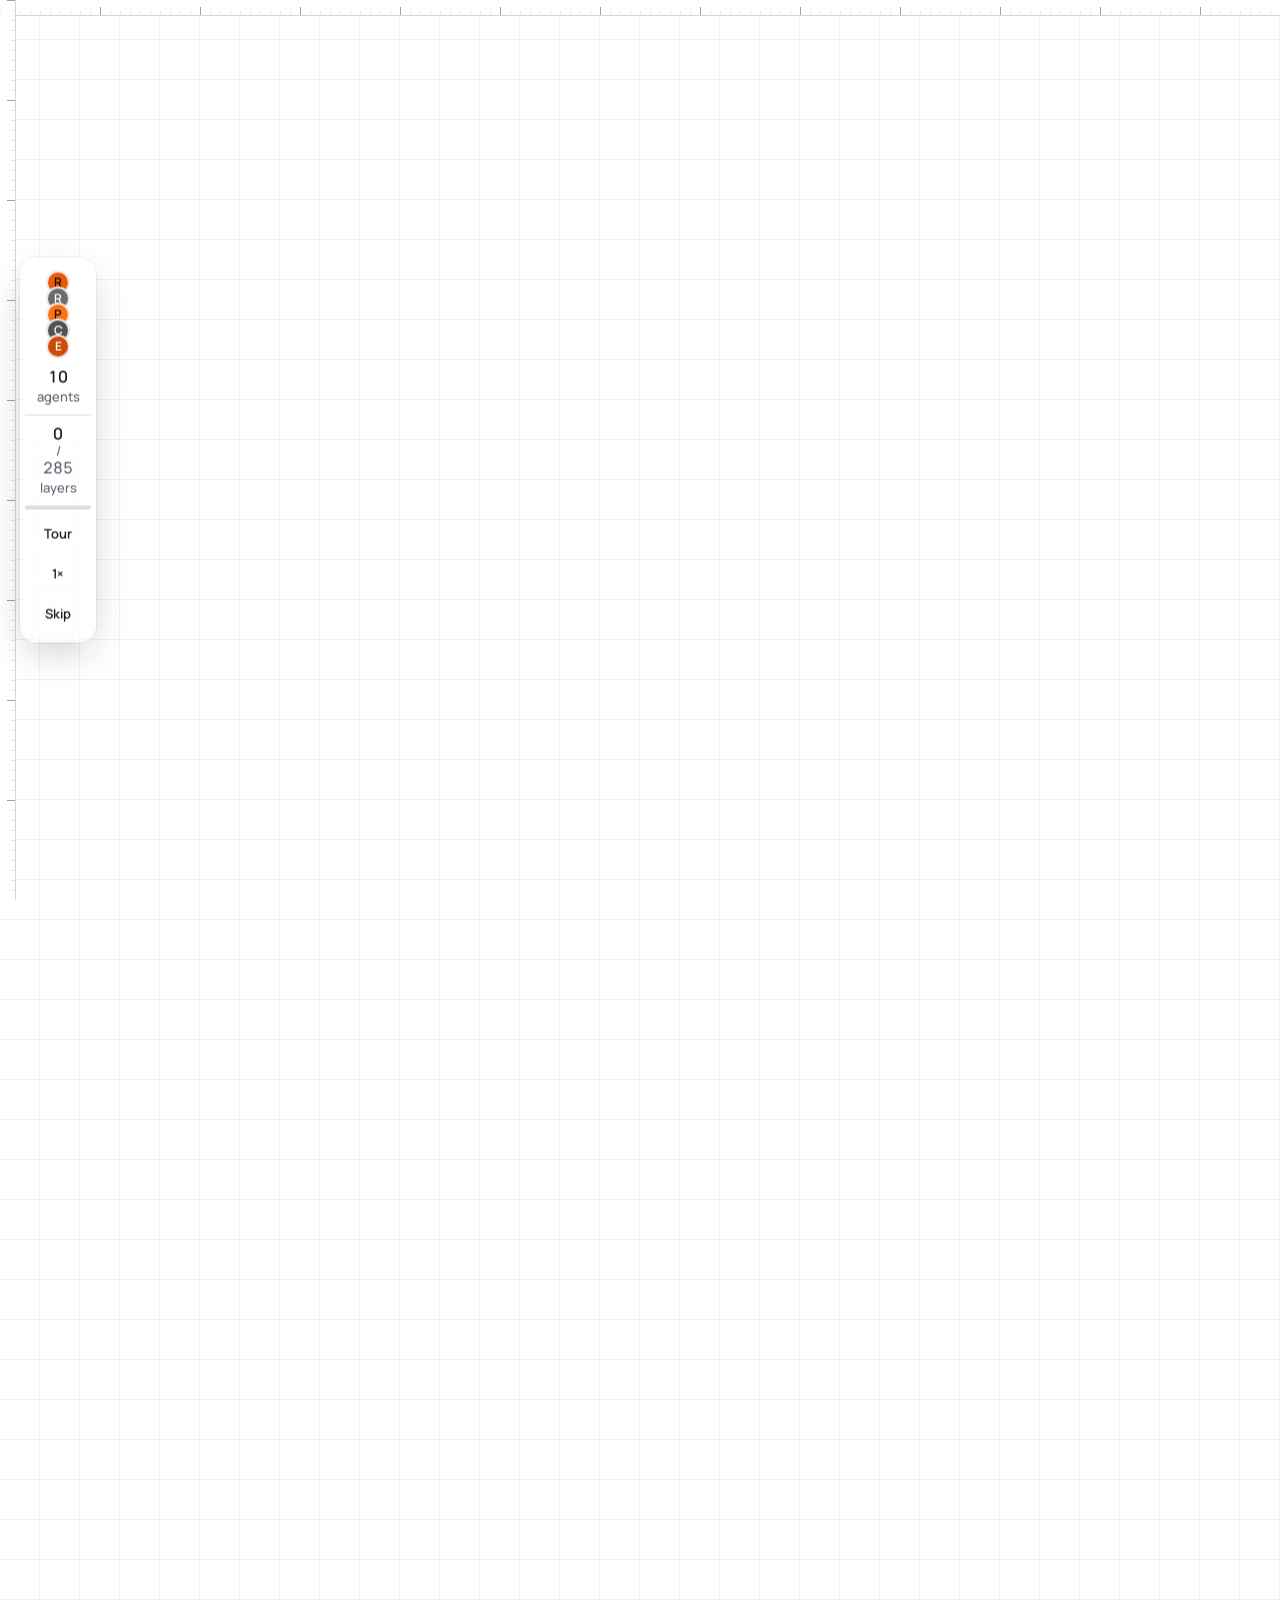
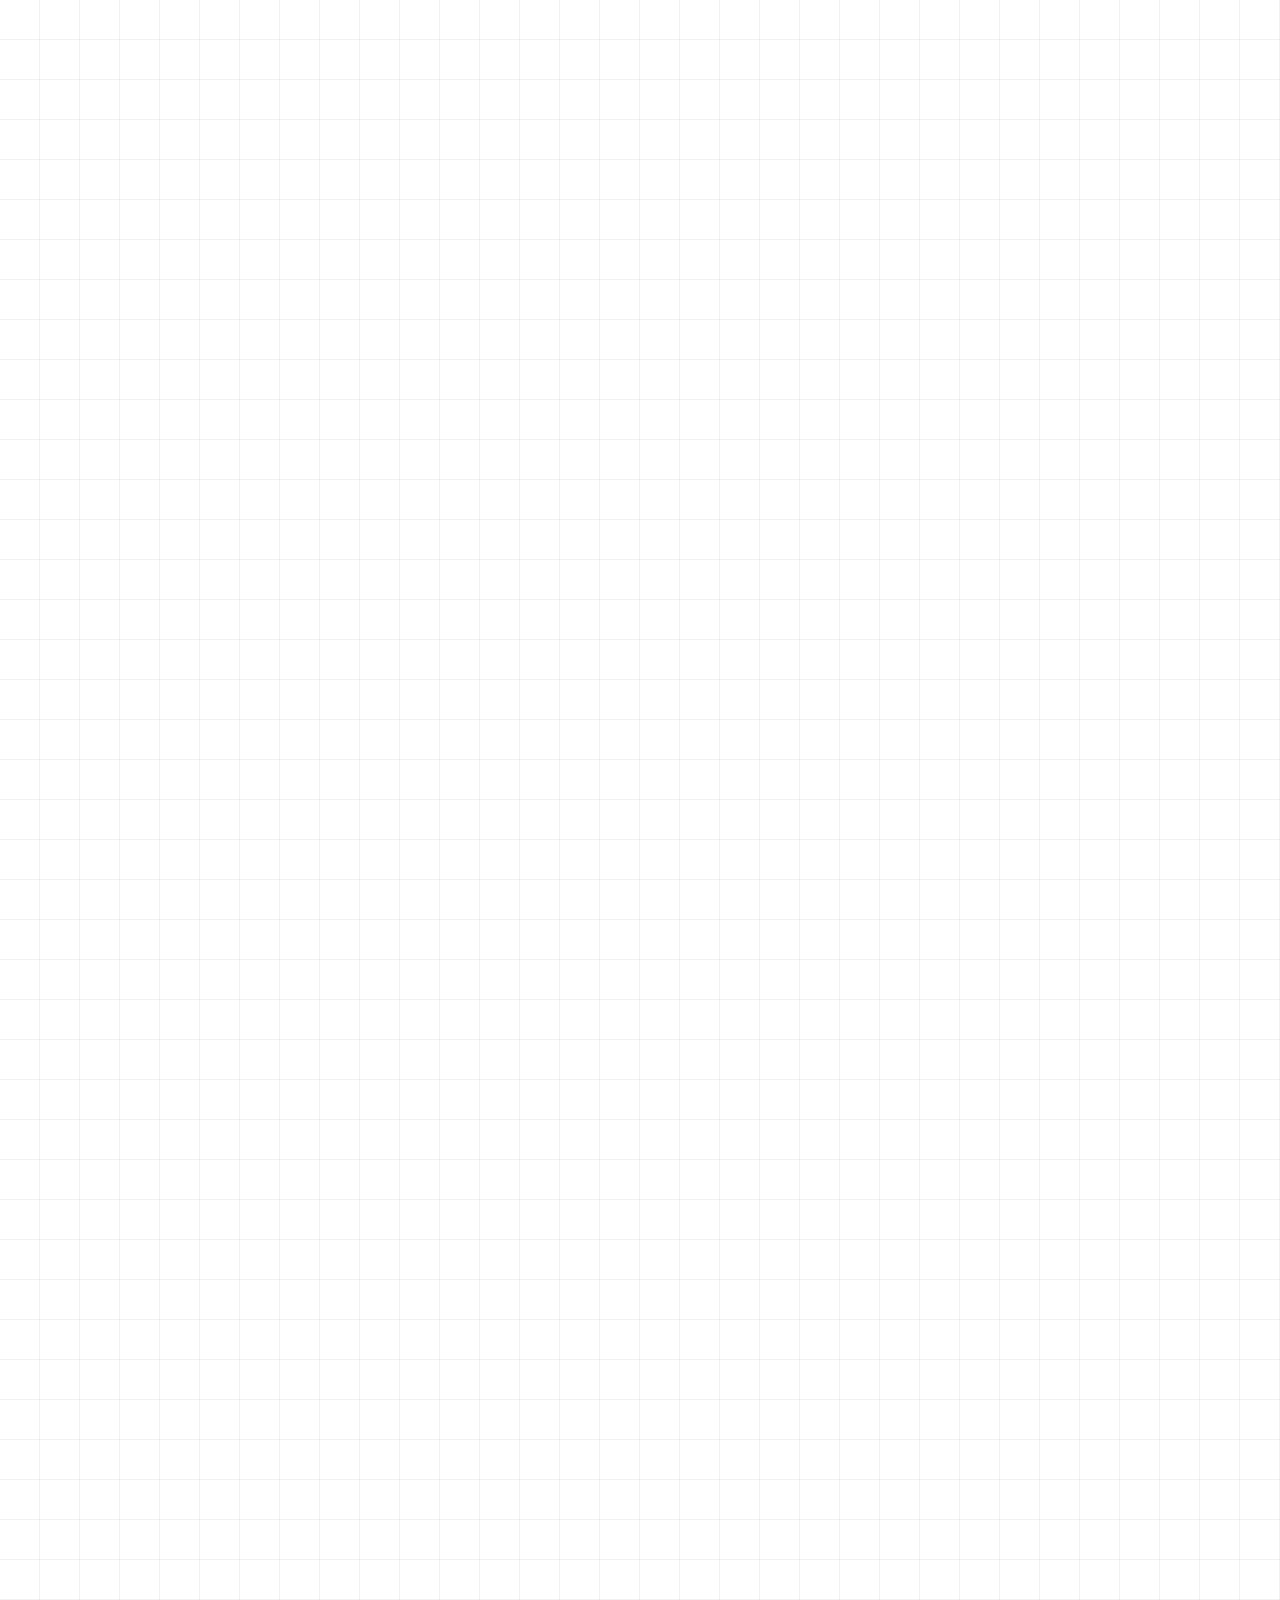
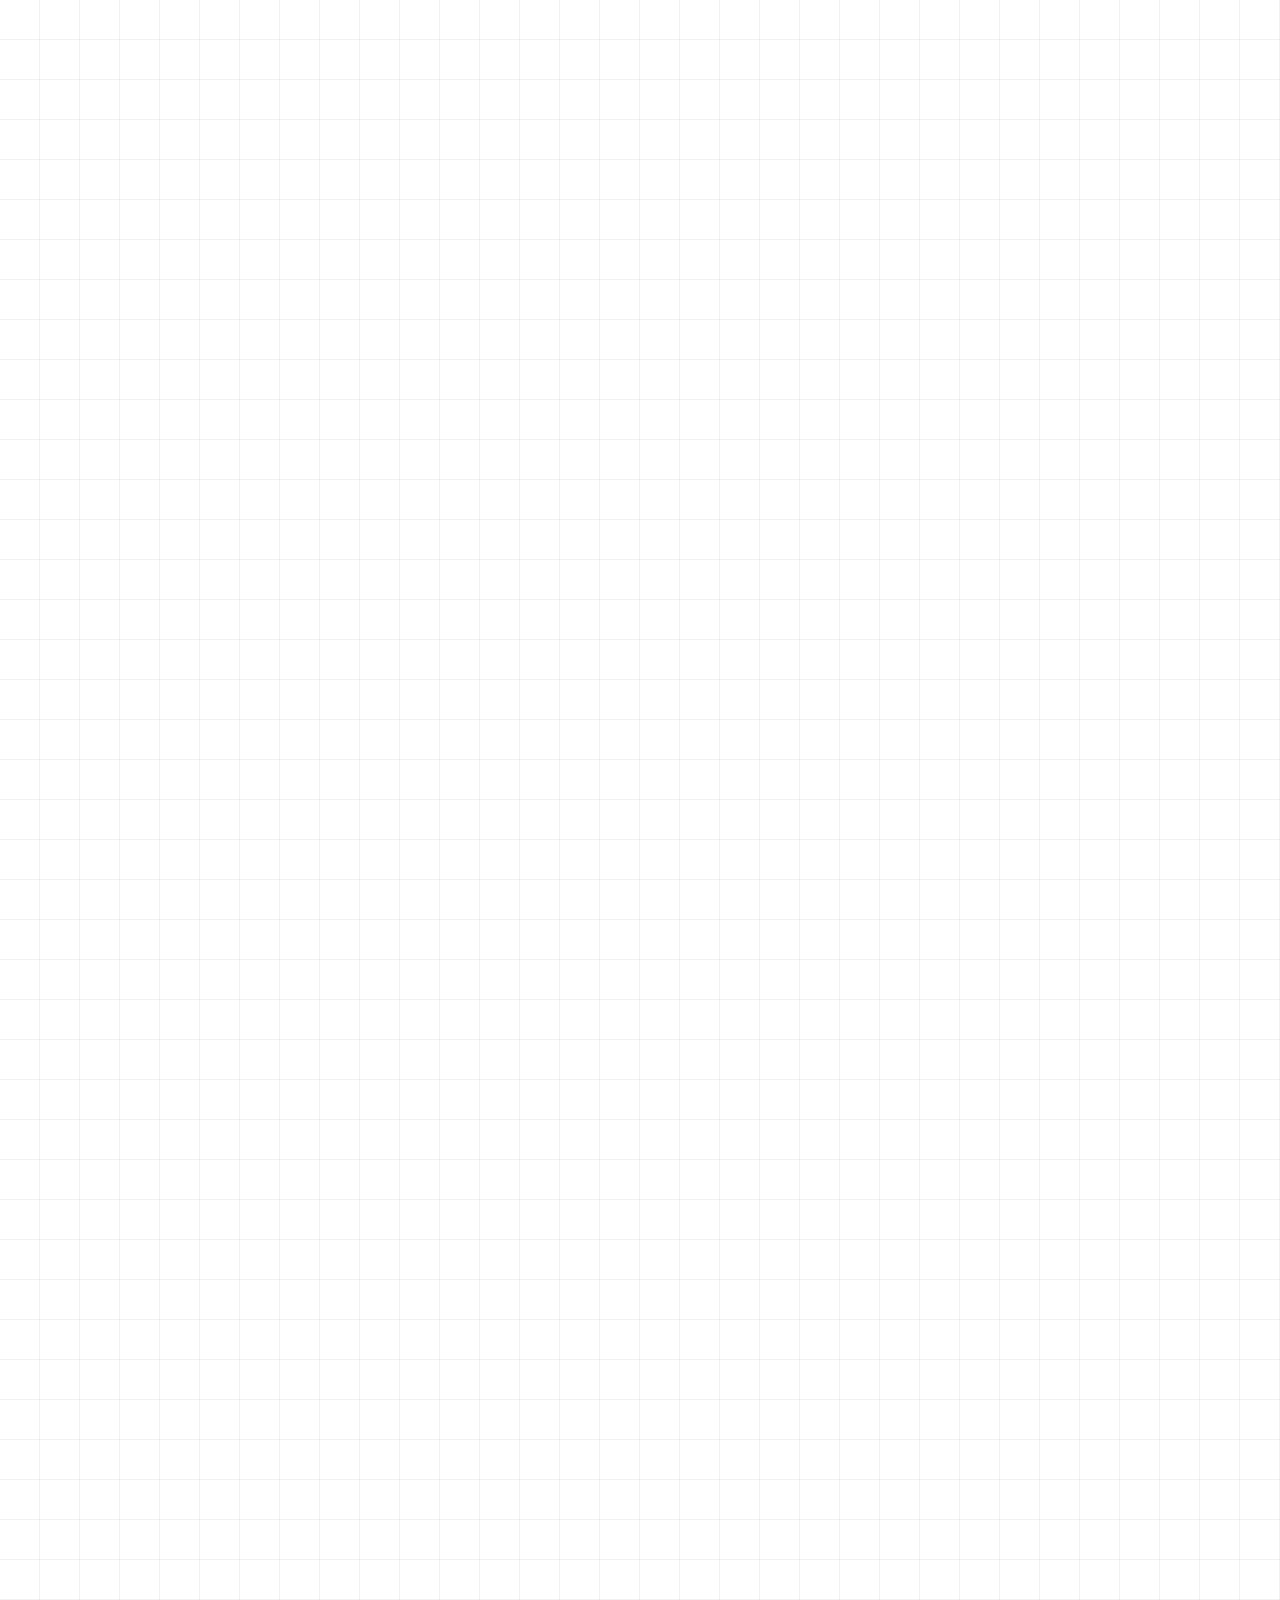
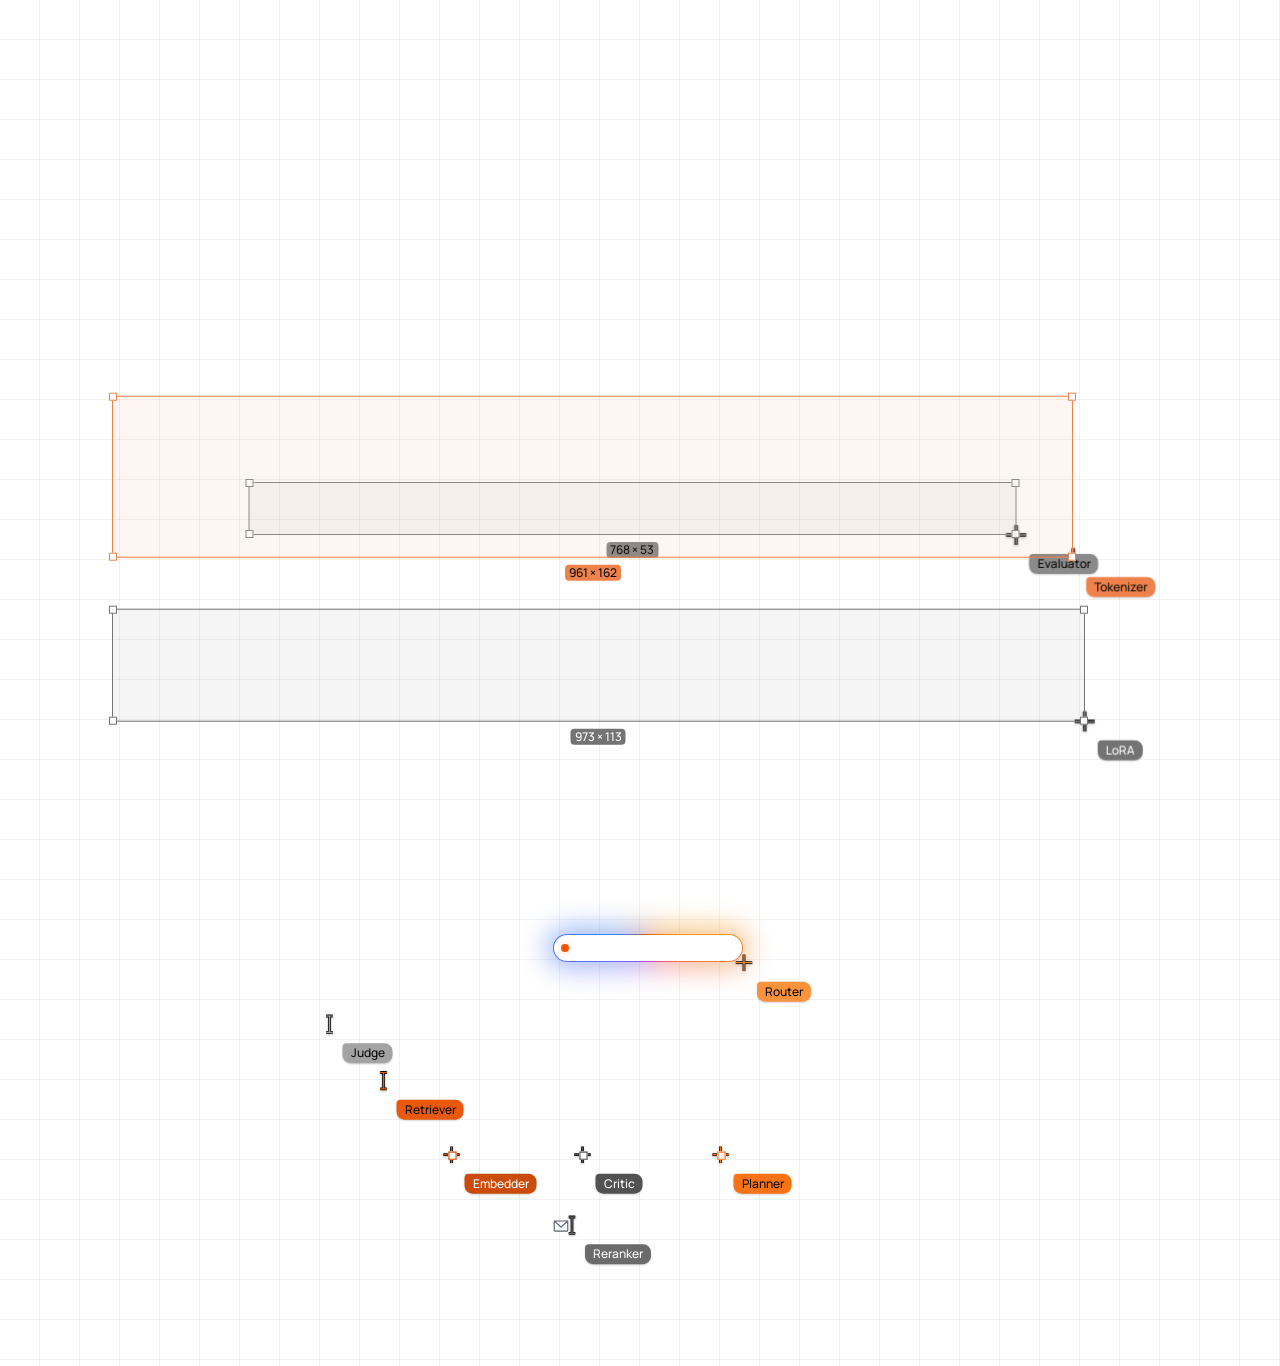
==== index.html @ e0ff4ae6 "Only keyboard focus skips the build, not clicks" ====
<!doctype html>
<html lang="en">
<head>
<meta charset="utf-8">
<meta name="viewport" content="width=device-width, initial-scale=1">
<title>Vinay Sekhar Reddy · AI Engineer</title>
<meta name="description" content="Vinay Sekhar Reddy is an AI engineer who builds grounded LLM systems: multimodal RAG, fine tuned open models and production MLOps. Open to AI and ML engineering roles.">
<meta property="og:type" content="website">
<meta property="og:title" content="Vinay Sekhar Reddy · AI Engineer">
<meta property="og:description" content="Grounded LLM systems: RAG, fine tuning and production MLOps. Watch a swarm of agents build this page.">
<meta name="twitter:card" content="summary">
<meta name="theme-color" content="#ffffff" media="(prefers-color-scheme: light)">
<meta name="theme-color" content="#000000" media="(prefers-color-scheme: dark)">
<link rel="icon" href="data:image/svg+xml,%3Csvg xmlns='http://www.w3.org/2000/svg' viewBox='0 0 32 32'%3E%3Crect width='32' height='32' rx='8' fill='%23c94c0a'/%3E%3Ctext x='16' y='21' font-family='Arial' font-weight='700' font-size='13' fill='%23fff' text-anchor='middle'%3EVS%3C/text%3E%3C/svg%3E">
<link rel="preconnect" href="https://fonts.googleapis.com">
<link rel="preconnect" href="https://fonts.gstatic.com" crossorigin>
<link href="https://fonts.googleapis.com/css2?family=Manrope:wght@400;500;600;700;800&family=Source+Serif+4:ital,opsz,wght@0,8..60,400;0,8..60,600;1,8..60,400&display=swap" rel="stylesheet">
<link rel="stylesheet" href="styles.css?v=20">
<script>
  // Apply a saved light/dark choice before the first paint (no flash).
  var t = null; try { t = localStorage.getItem("theme"); } catch (e) {} document.documentElement.dataset.theme = t === "dark" ? "dark" : "light"; /* light unless the visitor chose dark */
</script>
<script>
  // Hide the page until the swarm takes over, so it doesn't flash before being wiped.
  (function (d) {
    if (/[?&]static\b/.test(location.search) || matchMedia("(prefers-reduced-motion: reduce)").matches) return;
    d.classList.add("sw-boot");
    setTimeout(function () { if (!d.classList.contains("sw-on")) d.classList.remove("sw-boot"); }, 4000);
  })(document.documentElement);
</script>
</head>
<body>
<a class="skip button-sm" href="#main">Skip to content</a>
<div class="backdrop" aria-hidden="true"><i></i><i></i></div>

<div id="site">

  <header class="nav-shell">
    <nav class="nav" aria-label="Main">
      <a class="logo title-4" href="#top" aria-label="Vinay Sekhar Reddy, home"><span class="mark caption-3">VS</span><span class="logo-name">Vinay Sekhar Reddy</span></a>
      <div class="links">
        <a class="title-4" href="#strengths">Strengths</a>
        <a class="title-4" href="#skills">Skills</a>
        <a class="title-4" href="#work">Experience</a>
        <a class="title-4" href="#projects">Projects</a>
        <a class="title-4" href="#contact">Contact</a>
      </div>
      <button class="theme-toggle" type="button" aria-label="Switch to dark theme" data-nobuild>
        <svg class="sun" viewBox="0 0 24 24" fill="none" stroke="currentColor" stroke-width="1.8" stroke-linecap="round" aria-hidden="true"><circle cx="12" cy="12" r="4"/><path d="M12 2.5v2M12 19.5v2M4.6 4.6l1.4 1.4M18 18l1.4 1.4M2.5 12h2M19.5 12h2M4.6 19.4L6 18M18 6l1.4-1.4"/></svg>
        <svg class="moon" viewBox="0 0 24 24" fill="none" stroke="currentColor" stroke-width="1.8" stroke-linejoin="round" aria-hidden="true"><path d="M20 14.5A8 8 0 0 1 9.5 4a8 8 0 1 0 10.5 10.5Z"/></svg>
      </button>
      <a class="btn btn-sm button-sm nav-cta" href="mailto:drvinaysreddy@gmail.com">Email me</a>
      <button class="menu-toggle" type="button" aria-expanded="false" aria-controls="menu" aria-label="Open menu"><span></span><span></span></button>
    </nav>
  </header>

  <main id="main">

    <!-- Hero -->
    <section class="hero" id="top">
      <div class="wrap hero-grid">
        <div class="hero-copy">
          <p class="status caption-1"><span class="dot" aria-hidden="true"></span>Open to AI and ML engineering roles</p>
          <h1 class="heading-1 hero-title">I build LLM systems that stay <span class="hl">grounded</span> in the facts.</h1>
          <p class="lede title-2">AI engineer in financial services. I fine tune open models, build RAG over messy enterprise documents, and keep all of it running in production.</p>
          <div class="cta">
            <a class="btn button-md" href="mailto:drvinaysreddy@gmail.com">Email me</a>
            <a class="text-link button-md" href="resume.pdf" target="_blank" rel="noopener">View resume<svg class="i" viewBox="0 0 256 256" aria-hidden="true"><path d="M200,64V168a8,8,0,0,1-16,0V83.31L69.66,197.66a8,8,0,0,1-11.32-11.32L172.69,72H88a8,8,0,0,1,0-16H192A8,8,0,0,1,200,64Z"/></svg></a>
            <a class="text-link button-md" href="http://www.linkedin.com/in/d-v-s-r" target="_blank" rel="noopener">LinkedIn<svg class="i" viewBox="0 0 256 256" aria-hidden="true"><path d="M200,64V168a8,8,0,0,1-16,0V83.31L69.66,197.66a8,8,0,0,1-11.32-11.32L172.69,72H88a8,8,0,0,1,0-16H192A8,8,0,0,1,200,64Z"/></svg></a>
          </div>
        </div>
        <aside class="glance card" aria-label="At a glance">
          <figure class="g-photo">
            <img src="images/vinay.jpg" width="834" height="900" alt="Portrait of Vinay Sekhar Reddy smiling, in a dark suit against an orange wall" fetchpriority="high">
            <figcaption class="g-caption">
              <span class="g-name title-1">Vinay Sekhar Reddy</span>
              <span class="g-role body-6">AI Engineer · LLMs, RAG, MLOps</span>
            </figcaption>
          </figure>
          <div class="g-stats">
            <div class="g-stat"><span class="caption-5">Shipping ML since</span><b class="num">2020</b></div>
            <div class="g-stat"><span class="caption-5">MS CS GPA, UNT</span><b class="num">3.64</b></div>
            <div class="g-stat"><span class="caption-5">Based in Texas</span><b>Dallas</b></div>
          </div>
          <div class="g-focus">
            <p class="label caption-4">Focus</p>
            <ul class="g-tags"><li>RAG</li><li>Fine tuning</li><li>Evals</li></ul>
          </div>
          <a class="g-link caption-1" href="resume.pdf" target="_blank" rel="noopener">Download resume<svg class="i" viewBox="0 0 256 256" aria-hidden="true"><path d="M224,144v64a8,8,0,0,1-8,8H40a8,8,0,0,1-8-8V144a8,8,0,0,1,16,0v56H208V144a8,8,0,0,1,16,0Zm-101.66,5.66a8,8,0,0,0,11.32,0l40-40a8,8,0,0,0-11.32-11.32L136,124.69V32a8,8,0,0,0-16,0v92.69L93.66,98.34a8,8,0,0,0-11.32,11.32Z"/></svg></a>
        </aside>
      </div>
    </section>

    <!-- What I bring -->
    <section class="section" id="strengths" aria-labelledby="strengths-h">
      <div class="wrap">
        <div class="sec-head">
          <p class="kicker caption-4">Strengths</p>
          <h2 class="heading-3" id="strengths-h">What I bring to your team</h2>
        </div>
        <div class="values">
          <article class="value card">
            <p class="v-proof heading-5 num">+35% <span class="body-5">Precision@10</span></p>
            <h3 class="title-1">LLMs that check their sources</h3>
            <p class="body-6 muted">Multimodal RAG over 100+ page PDFs, text and images, with hybrid search and reranking. Also cut factual hallucinations by 40%.</p>
          </article>
          <article class="value card">
            <p class="v-proof heading-5 num">12 → 2 GB <span class="body-5">model memory</span></p>
            <h3 class="title-1">Fine tuning on a budget</h3>
            <p class="body-6 muted">QLoRA, PEFT and 4 bit quantization, so domain models train on a single T4 GPU instead of a server room.</p>
          </article>
          <article class="value card">
            <p class="v-proof heading-5 num">AWS + Azure <span class="body-5">in production</span></p>
            <h3 class="title-1">Production, not just notebooks</h3>
            <p class="body-6 muted">MLflow, SageMaker and drift monitoring with automated retraining, plus the FastAPI and Java services that serve it all.</p>
          </article>
        </div>
        <figure class="chart-card card">
          <div class="chart-copy">
            <p class="label caption-4">Receipts</p>
            <h3 class="title-1">LLaMA 3.2 3B, before and after my QLoRA fine tune</h3>
            <p class="muted body-6">Trained on 2,658 instruction pairs synthesized from unlabeled company documents. Scored on 766 held out examples.</p>
          </div>
          <div class="chart" role="img" aria-label="ROUGE-L rose from 0.14 to 0.54 and BERTScore from 0.69 to 0.88 after fine tuning.">
            <div class="metric">
              <div class="mt-head">
                <div><p class="mt-name title-2">ROUGE-L</p><p class="mt-note caption-5">Word overlap with the reference answer</p></div>
                <p class="mt-delta"><b class="num">+0.40</b><span class="caption-5">3.9× higher</span></p>
              </div>
              <div class="mt-bars">
                <div class="mt-row"><span class="mt-lab caption-5">Base</span><div class="mt-track"><span class="mt-bar mt-base" style="--v:0.14"></span></div><b class="mt-val num">0.14</b></div>
                <div class="mt-row"><span class="mt-lab caption-5">Tuned</span><div class="mt-track"><span class="mt-bar mt-ft" style="--v:0.54"></span></div><b class="mt-val mt-val-ft num">0.54</b></div>
              </div>
            </div>
            <div class="metric">
              <div class="mt-head">
                <div><p class="mt-name title-2">BERTScore</p><p class="mt-note caption-5">Meaning match with the reference answer</p></div>
                <p class="mt-delta"><b class="num">+0.19</b><span class="caption-5">28% higher</span></p>
              </div>
              <div class="mt-bars">
                <div class="mt-row"><span class="mt-lab caption-5">Base</span><div class="mt-track"><span class="mt-bar mt-base" style="--v:0.69"></span></div><b class="mt-val num">0.69</b></div>
                <div class="mt-row"><span class="mt-lab caption-5">Tuned</span><div class="mt-track"><span class="mt-bar mt-ft" style="--v:0.88"></span></div><b class="mt-val mt-val-ft num">0.88</b></div>
              </div>
            </div>
          </div>
        </figure>
      </div>
    </section>

    <!-- Skills: spec sheet, one row per category -->
    <section class="section skills-section" id="skills" aria-labelledby="skills-h">
      <div class="wrap">
        <div class="skills-head">
          <p class="kicker caption-4">Skills</p>
          <h2 class="heading-2" id="skills-h">The toolkit</h2>
          <p class="skills-sub title-2">Grouped by what they're for. <span class="legend"><span class="legend-dot" aria-hidden="true"></span>Core</span> marks the ones I use every day.</p>
        </div>
        <div class="spec card">
          <div class="spec-row">
            <div class="spec-cat">
              <h3 class="title-1">LLMs and GenAI</h3>
              <p class="body-6">Fine tuning, prompting and evaluating language models.</p>
              <p class="spec-count caption-4"><b class="num">6</b> core · <b class="num">11</b> total</p>
            </div>
            <ul class="spec-tools" aria-label="LLMs and GenAI"><li class="tk tk-core">LLM fine tuning</li><li class="tk tk-core">QLoRA and PEFT</li><li class="tk tk-core">Evals</li><li class="tk tk-core">LangChain</li><li class="tk tk-core">LangGraph</li><li class="tk tk-core">Prompt engineering</li><li class="tk">Hugging Face Transformers</li><li class="tk">LLaMA</li><li class="tk">Ollama</li><li class="tk">GPT-4</li><li class="tk">Claude Code</li></ul>
          </div>
          <div class="spec-row">
            <div class="spec-cat">
              <h3 class="title-1">Retrieval and search</h3>
              <p class="body-6">Getting the right facts in front of the model.</p>
              <p class="spec-count caption-4"><b class="num">2</b> core · <b class="num">6</b> total</p>
            </div>
            <ul class="spec-tools" aria-label="Retrieval and search"><li class="tk tk-core">RAG</li><li class="tk tk-core">Azure AI Search</li><li class="tk">Pinecone</li><li class="tk">FAISS</li><li class="tk">Chroma</li><li class="tk">pgvector</li></ul>
          </div>
          <div class="spec-row">
            <div class="spec-cat">
              <h3 class="title-1">Machine learning</h3>
              <p class="body-6">Classic and deep learning models.</p>
              <p class="spec-count caption-4"><b class="num">1</b> core · <b class="num">5</b> total</p>
            </div>
            <ul class="spec-tools" aria-label="Machine learning"><li class="tk tk-core">PyTorch</li><li class="tk">TensorFlow</li><li class="tk">scikit-learn</li><li class="tk">XGBoost</li><li class="tk">LightGBM</li></ul>
          </div>
          <div class="spec-row">
            <div class="spec-cat">
              <h3 class="title-1">MLOps and deploy</h3>
              <p class="body-6">Shipping, serving and watching models in production.</p>
              <p class="spec-count caption-4"><b class="num">2</b> core · <b class="num">9</b> total</p>
            </div>
            <ul class="spec-tools" aria-label="MLOps and deploy"><li class="tk tk-core">MLflow</li><li class="tk tk-core">FastAPI</li><li class="tk">Weights &amp; Biases</li><li class="tk">Kubeflow</li><li class="tk">Model monitoring</li><li class="tk">Docker</li><li class="tk">Kubernetes</li><li class="tk">GitHub Actions</li><li class="tk">Triton</li></ul>
          </div>
          <div class="spec-row">
            <div class="spec-cat">
              <h3 class="title-1">Cloud</h3>
              <p class="body-6">Where it all runs, on AWS and Azure.</p>
              <p class="spec-count caption-4"><b class="num">1</b> core · <b class="num">9</b> total</p>
            </div>
            <ul class="spec-tools" aria-label="Cloud"><li class="tk tk-core">SageMaker</li><li class="tk">S3</li><li class="tk">Lambda</li><li class="tk">EC2</li><li class="tk">ECR</li><li class="tk">Azure OpenAI</li><li class="tk">Azure ML</li><li class="tk">Azure Functions</li><li class="tk">Blob Storage</li></ul>
          </div>
          <div class="spec-row">
            <div class="spec-cat">
              <h3 class="title-1">Code and data</h3>
              <p class="body-6">The languages and stores underneath.</p>
              <p class="spec-count caption-4"><b class="num">1</b> core · <b class="num">11</b> total</p>
            </div>
            <ul class="spec-tools" aria-label="Code and data"><li class="tk tk-core">Python</li><li class="tk">SQL</li><li class="tk">Java</li><li class="tk">JavaScript</li><li class="tk">React</li><li class="tk">Node.js</li><li class="tk">PostgreSQL</li><li class="tk">MySQL</li><li class="tk">MongoDB</li><li class="tk">Redis</li><li class="tk">DynamoDB</li></ul>
          </div>
        </div>
      </div>
    </section>

    <!-- Experience -->
    <section class="section" id="work" aria-labelledby="work-h">
      <div class="wrap">
        <div class="sec-head">
          <p class="kicker caption-4">Experience</p>
          <h2 class="heading-3" id="work-h">The short version</h2>
        </div>
        <div class="timeline">
          <div class="rail" data-build="line"></div>

          <article class="job card">
            <div class="job-head">
              <div><h3 class="heading-6">Merrill Lynch</h3><p class="role body-5">AI Engineer</p></div>
              <p class="when caption-5">Jan 2025 to now · Remote</p>
            </div>
            <p class="quip body-3">I teach LLMs to read 100 page financial documents and, more importantly, to admit when the answer isn't in there.</p>
            <ul class="wins body-6">
              <li>Multimodal RAG on Azure AI Search: <b>+35% Precision@10</b> and <b>40% fewer hallucinations</b>.</li>
              <li>Fine tuned LLaMA 3.2 3B with QLoRA and squeezed it from <b>12 GB to 2 GB</b> so it trains on a T4.</li>
            </ul>
            <div class="tags"><span class="tag caption-4">RAG</span><span class="tag caption-4">QLoRA</span><span class="tag caption-4">Azure AI</span><span class="tag caption-4">MLflow</span><span class="tag caption-4">SageMaker</span></div>
          </article>

          <article class="job card">
            <div class="job-head">
              <div><h3 class="heading-6">Canadian Western Bank</h3><p class="role body-5">Software Engineer, AI/ML and Java</p></div>
              <p class="when caption-5">Feb 2022 to Jul 2023 · Hyderabad</p>
            </div>
            <p class="quip body-3">I kept banking APIs calm during rush hour and taught models to spot fraud, churn and risky loans before they became somebody's very bad Monday.</p>
            <ul class="wins body-6">
              <li>Spring Boot microservices that met <b>PCI DSS, SOC 2 and FFIEC</b> requirements.</li>
              <li>Closed 60+ critical UAT defects: <b>40% fewer bugs</b> reported and <b>25% better uptime</b>.</li>
            </ul>
            <div class="tags"><span class="tag caption-4">Java</span><span class="tag caption-4">Spring Boot</span><span class="tag caption-4">XGBoost</span><span class="tag caption-4">Airflow</span><span class="tag caption-4">SageMaker</span></div>
          </article>

          <article class="job card">
            <div class="job-head">
              <div><h3 class="heading-6">Weights &amp; Biases</h3><p class="role body-5">Machine Learning Engineer Intern</p></div>
              <p class="when caption-5">Mar 2020 to Feb 2022 · Hyderabad</p>
            </div>
            <p class="quip body-3">I helped data scientists stop losing track of which training run was final_v2_actually_final.</p>
            <ul class="wins body-6">
              <li>Built <b>experiment tracking, model versioning</b> and hyperparameter sweeps.</li>
              <li>Shipped SDK integrations for <b>PyTorch, TensorFlow, scikit-learn and Hugging Face</b>.</li>
            </ul>
            <div class="tags"><span class="tag caption-4">Python</span><span class="tag caption-4">W&amp;B Sweeps</span><span class="tag caption-4">TensorFlow</span><span class="tag caption-4">Docker</span><span class="tag caption-4">AWS</span></div>
          </article>
        </div>
      </div>
    </section>

    <!-- Projects -->
    <section class="section" id="projects" aria-labelledby="projects-h">
      <div class="wrap">
        <div class="sec-head">
          <p class="kicker caption-4">Projects</p>
          <h2 class="heading-3" id="projects-h">Built on my own time</h2>
        </div>
        <div class="projects">
          <article class="project card">
            <div class="p-top"><p class="label caption-4">Mar 2025</p><a class="p-link caption-1" href="https://www.projhealth.com/" target="_blank" rel="noopener">projhealth.com<svg class="i" viewBox="0 0 256 256" aria-hidden="true"><path d="M200,64V168a8,8,0,0,1-16,0V83.31L69.66,197.66a8,8,0,0,1-11.32-11.32L172.69,72H88a8,8,0,0,1,0-16H192A8,8,0,0,1,200,64Z"/></svg></a></div>
            <h3 class="heading-5">Proj H</h3>
            <p class="body-3 muted">Personalized health plans from GPT-4, with an eval suite that stops bad prompts from shipping. It caught a cultural bias bug before users ever did.</p>
            <div class="stats"><p><b class="title-2 num">250–300 ms</b><span class="caption-5">P95 latency</span></p><p><b class="title-2 num">100–150</b><span class="caption-5">QPS sustained</span></p><p><b class="title-2 num">20K+</b><span class="caption-5">datapoints a day</span></p></div>
            <div class="tags"><span class="tag caption-4">FastAPI</span><span class="tag caption-4">GPT-4</span><span class="tag caption-4">React</span><span class="tag caption-4">Evals</span></div>
          </article>
          <article class="project card">
            <div class="p-top"><p class="label caption-4">Feb 2025</p><p class="p-tag caption-4">Case study</p></div>
            <h3 class="heading-5">AEC conflict detector</h3>
            <p class="body-3 muted">Finds conflicting specs across architecture and construction documents, including the drawings, before they become expensive surprises on site.</p>
            <div class="stats"><p><b class="title-2 num">~70%</b><span class="caption-5">less manual review</span></p><p><b class="title-2">Vision</b><span class="caption-5">reads the drawings</span></p><p><b class="title-2">Full</b><span class="caption-5">pytest coverage</span></p></div>
            <div class="tags"><span class="tag caption-4">LangChain</span><span class="tag caption-4">FAISS</span><span class="tag caption-4">Claude Vision</span><span class="tag caption-4">FastAPI</span></div>
          </article>
        </div>
      </div>
    </section>

    <!-- Research: publications, writing and recognition -->
    <section class="section research" id="recognition" aria-labelledby="rec-h">
      <div class="wrap">
        <div class="sec-head">
          <p class="kicker caption-4">Research</p>
          <h2 class="heading-3" id="rec-h">Publications and writing</h2>
        </div>

        <article class="paper card">
          <a class="paper-thumb" href="https://www.overleaf.com/read/rxnybcgddzjr#f5c8c8" target="_blank" rel="noopener" aria-label="Open the paper: Terahertz Communication for 6G Networks">
            <span class="pt-venue">IEEE</span>
            <span class="pt-title">Terahertz Communication for 6G Networks</span>
            <span class="pt-authors">V. S. Reddy et al.</span>
            <span class="pt-abs"><i></i><i></i><i></i><i></i></span>
            <span class="pt-cols"><span><i></i><i></i><i></i><i></i><i></i><i></i></span><span><i></i><i></i><i></i><i></i><i></i><i></i></span></span>
          </a>
          <div class="paper-body">
            <p class="paper-meta caption-4"><span class="ref-n">[1]</span><span class="badge">Peer reviewed</span><span>IEEE · 2025</span></p>
            <h3 class="paper-title">Terahertz Communication for 6G Networks</h3>
            <p class="paper-authors">Vinay Sekhar Reddy, et al.</p>
            <p class="paper-note body-6">Coauthored during my MS in Computer Science at the University of North Texas and published by IEEE.</p>
            <div class="paper-actions">
              <a class="btn btn-sm button-sm" href="https://www.overleaf.com/read/rxnybcgddzjr#f5c8c8" target="_blank" rel="noopener">Read the paper<svg class="i" viewBox="0 0 256 256" aria-hidden="true"><path d="M200,64V168a8,8,0,0,1-16,0V83.31L69.66,197.66a8,8,0,0,1-11.32-11.32L172.69,72H88a8,8,0,0,1,0-16H192A8,8,0,0,1,200,64Z"/></svg></a>
            </div>
          </div>
        </article>

        <div class="refs">
          <section class="ref-group" aria-labelledby="refs-writing">
            <h3 class="ref-head caption-4" id="refs-writing">§ Writing</h3>
            <ol class="ref-list" start="2">
              <li class="ref"><span class="ref-n">[2]</span><p class="ref-text">Reddy, V. S. <a href="https://substack.com/home/post/p-175498847" target="_blank" rel="noopener">“Counting Reel views with HyperLogLog.”</a> <cite>Substack.</cite> <span class="ref-note">How large platforms estimate unique views with probabilistic data structures.</span></p></li>
            </ol>
          </section>
          <section class="ref-group" aria-labelledby="refs-oss">
            <h3 class="ref-head caption-4" id="refs-oss">§ Open source and awards</h3>
            <ol class="ref-list" start="3">
              <li class="ref"><span class="ref-n">[3]</span><p class="ref-text">Reddy, V. S. <a href="https://github.com/FortAwesome/Font-Awesome/issues/19388#issue-1412607510" target="_blank" rel="noopener">“UI bug report with reproduction steps.”</a> <cite>Font Awesome, GitHub issue #19388.</cite></p></li>
              <li class="ref"><span class="ref-n">[4]</span><p class="ref-text">Winner, MLH Hackathon. <cite>Multilingual AI chatbot built on IBM Watson NLP.</cite></p></li>
            </ol>
          </section>
        </div>

        <div class="edu card">
          <div><p class="label caption-4">Education</p><h3 class="heading-6">University of North Texas</h3><p class="muted body-6">MS in Computer Science · Aug 2024 to May 2026 · GPA 3.64</p></div>
          <p class="edu-course body-6">Machine learning, artificial intelligence, NLP research, software engineering and computer networks.</p>
        </div>
      </div>
    </section>

    <!-- Contact -->
    <section class="contact" id="contact" aria-labelledby="contact-h">
      <div class="wrap">
        <div class="contact-head">
          <p class="status caption-1"><span class="dot" aria-hidden="true"></span>Open to new positions</p>
          <h2 class="heading-2" id="contact-h">Hiring for AI or ML? <span class="hl">Let's talk.</span></h2>
          <p class="contact-lede title-2">I'm looking for AI and ML engineering roles. Email is the fastest way to reach me.</p>
          <div class="cta contact-cta">
            <a class="btn button-md" href="mailto:drvinaysreddy@gmail.com"><svg class="ci" viewBox="0 0 256 256" aria-hidden="true"><path d="M216,56H176V48a24,24,0,0,0-24-24H104A24,24,0,0,0,80,48v8H40A16,16,0,0,0,24,72V200a16,16,0,0,0,16,16H216a16,16,0,0,0,16-16V72A16,16,0,0,0,216,56ZM96,48a8,8,0,0,1,8-8h48a8,8,0,0,1,8,8v8H96ZM216,72v41.61A184,184,0,0,1,128,136a184.07,184.07,0,0,1-88-22.38V72Zm0,128H40V131.64A200.19,200.19,0,0,0,128,152a200.25,200.25,0,0,0,88-20.37V200ZM104,112a8,8,0,0,1,8-8h32a8,8,0,0,1,0,16H112A8,8,0,0,1,104,112Z"/></svg>Hire me</a>
            <a class="btn-ghost button-md" href="http://www.linkedin.com/in/d-v-s-r" target="_blank" rel="noopener"><svg class="ci" viewBox="0 0 256 256" aria-hidden="true"><path d="M216,24H40A16,16,0,0,0,24,40V216a16,16,0,0,0,16,16H216a16,16,0,0,0,16-16V40A16,16,0,0,0,216,24ZM96,176a8,8,0,0,1-16,0V112a8,8,0,0,1,16,0ZM88,96a12,12,0,1,1,12-12A12,12,0,0,1,88,96Zm96,80a8,8,0,0,1-16,0V140a20,20,0,0,0-40,0v36a8,8,0,0,1-16,0V112a8,8,0,0,1,15.79-1.78A36,36,0,0,1,184,140Z"/></svg>LinkedIn</a>
            <a class="btn-ghost button-md" href="resume.pdf" target="_blank" rel="noopener"><svg class="ci" viewBox="0 0 256 256" aria-hidden="true"><path d="M213.66,82.34l-56-56A8,8,0,0,0,152,24H56A16,16,0,0,0,40,40V216a16,16,0,0,0,16,16H200a16,16,0,0,0,16-16V88A8,8,0,0,0,213.66,82.34ZM160,51.31,188.69,80H160ZM200,216H56V40h88V88a8,8,0,0,0,8,8h48V216Zm-42.34-61.66a8,8,0,0,1,0,11.32l-24,24a8,8,0,0,1-11.32,0l-24-24a8,8,0,0,1,11.32-11.32L120,164.69V120a8,8,0,0,1,16,0v44.69l10.34-10.35A8,8,0,0,1,157.66,154.34Z"/></svg>Resume</a>
          </div>
          <p class="contact-mail body-6"><a href="mailto:drvinaysreddy@gmail.com"><svg class="ci" viewBox="0 0 256 256" aria-hidden="true"><path d="M224,48H32a8,8,0,0,0-8,8V192a16,16,0,0,0,16,16H216a16,16,0,0,0,16-16V56A8,8,0,0,0,224,48Zm-20.57,16L128,133.15,52.57,64ZM216,192H40V74.19l82.59,75.71a8,8,0,0,0,10.82,0L216,74.19V192Z"/></svg>drvinaysreddy@gmail.com</a></p>
        </div>
        <footer class="foot caption-2">
          <p>© 2026 Vinay Sekhar Reddy</p>
        </footer>
      </div>
    </section>
  </main>
</div>

<div class="menu" id="menu" hidden>
  <nav aria-label="Mobile">
    <a class="heading-4" href="#strengths">Strengths</a>
    <a class="heading-4" href="#skills">Skills</a>
    <a class="heading-4" href="#work">Experience</a>
    <a class="heading-4" href="#projects">Projects</a>
    <a class="heading-4" href="#contact">Contact</a>
    <a class="btn button-md" href="mailto:drvinaysreddy@gmail.com">Email me</a>
  </nav>
</div>

<script src="site.js?v=7"></script>
<script src="swarm.js?v=12"></script>
</body>
</html>
---- styles.css ----
/* =====================================================================
   Vinay Sekhar Reddy · portfolio
   Theme: white and charcoal black with an orange accent (#EA580C), Manrope.
   Light and dark appearances, both contrast checked (WCAG AA).
   ===================================================================== */
:root {
  /* Spacing */
  --s-25: 2px; --s-50: 4px; --s-75: 8px; --s-100: 12px; --s-200: 16px;
  --s-300: 24px; --s-400: 32px; --s-500: 40px; --s-600: 48px;
  --s-700: 64px; --s-800: 80px; --s-900: 96px;
  /* Radius */
  --r-md: 6px; --r-lg: 8px; --r-xl: 12px; --r-2xl: 16px; --r-3xl: 24px; --r-full: 9999px;

  /* Light appearance */
  --bg: #ffffff;
  --card: #ffffff;
  --card-2: rgba(22, 24, 29, 0.04);
  --surface: #ffffff;
  --ink: #16181d;          /* 16.4:1 on bg */
  --ink-2: #3a3f4a;
  --muted: #5b616e;        /* 5.8:1 on bg, 6.2:1 on card */
  --line: rgba(22, 24, 29, 0.09);
  --line-strong: rgba(22, 24, 29, 0.18);
  /* Accent: orange #EA580C */
  --accent: #ea580c;            /* fills, bars, dots, outlines */
  --accent-ink: #c94c0a;        /* accent text on white, 4.6:1 */
  --accent-ink-dark: #ea580c;   /* accent text on charcoal, 4.8:1; 5.9:1 on black */
  --accent-soft: rgb(234 88 12 / 0.08);
  --btn: #c94c0a;               /* primary buttons: white text 4.6:1 */
  --on-btn: #ffffff;
  --btn-hover: #b14309;         /* white text 5.7:1 */
  --glass: rgba(255, 255, 255, 0.72);
  --glass-hi: rgba(255, 255, 255, 0.9);
  --nav-active: rgba(22, 24, 29, 0.06);
  --menu-bg: rgba(245, 246, 248, 0.94);
  --c-base: #d9dde5;
  --job-dot: #ffffff;
  --shadow: 0 8px 32px rgba(22, 24, 29, 0.08);
  --card-shadow: 0 1px 2px rgba(22, 24, 29, 0.06), 0 8px 24px -6px rgba(22, 24, 29, 0.12);
  --card-shadow-hover: 0 2px 4px rgba(22, 24, 29, 0.06), 0 16px 36px -8px rgba(22, 24, 29, 0.18);
  --glow: 0;
  --ruler-bg: rgba(255, 255, 255, 0.92);
  --ruler-t1: #9aa1ad; --ruler-t2: #e3e6eb;
  --grid: rgba(22, 24, 29, 0.06);
  --dark: #16181d; --dark-2: #262a33; --dark-3: #343944;

  --sans: "Manrope", system-ui, -apple-system, sans-serif;
  --mono: "Manrope", system-ui, sans-serif;
  --serif: "Source Serif 4", Georgia, "Times New Roman", serif;
  --ease: cubic-bezier(0.22, 1, 0.36, 1);
  color-scheme: light;
}
:root[data-theme="dark"] {
  --bg: #000000;
  --card: #1c1c1c;
  --card-2: rgba(255, 255, 255, 0.05);
  --surface: #1c1c1c;
  --ink: #f2f2f2;          /* 16.0:1 */
  --ink-2: #cfcfcf;
  --muted: #a3a3a3;        /* 7.5:1 on bg, 6.7:1 on card */
  --line: rgba(255, 255, 255, 0.08);
  --line-strong: rgba(255, 255, 255, 0.16);
  --accent-ink: var(--accent-ink-dark);
  --accent-soft: rgb(234 88 12 / 0.16);
  --glass: rgba(28, 28, 28, 0.72);
  --glass-hi: rgba(255, 255, 255, 0.06);
  --nav-active: rgba(255, 255, 255, 0.08);
  --menu-bg: rgba(0, 0, 0, 0.94);
  --c-base: #3a3a3a;
  --job-dot: #000000;
  --shadow: 0 8px 32px rgba(0, 0, 0, 0.4);
  --card-shadow: 0 1px 2px rgba(0, 0, 0, 0.5), 0 10px 28px -8px rgba(0, 0, 0, 0.7);
  --card-shadow-hover: 0 2px 4px rgba(0, 0, 0, 0.5), 0 18px 40px -8px rgba(0, 0, 0, 0.8);
  --glow: 0.18;
  --ruler-bg: rgba(0, 0, 0, 0.9);
  --ruler-t1: #6b6b6b; --ruler-t2: #333333;
  --grid: rgba(255, 255, 255, 0.05);
  color-scheme: dark;
}
@media (prefers-color-scheme: dark) {
  :root:not([data-theme="light"]) {
    --bg: #000000; --card: #1c1c1c; --card-2: rgba(255, 255, 255, 0.05); --surface: #1c1c1c;
    --ink: #f2f2f2; --ink-2: #cfcfcf; --muted: #a3a3a3;
    --line: rgba(255, 255, 255, 0.08); --line-strong: rgba(255, 255, 255, 0.16);
    --accent-ink: var(--accent-ink-dark); --accent-soft: rgb(234 88 12 / 0.16);
    --glass: rgba(28, 28, 28, 0.72); --glass-hi: rgba(255, 255, 255, 0.06);
    --nav-active: rgba(255, 255, 255, 0.08); --menu-bg: rgba(0, 0, 0, 0.94);
    --c-base: #3a3a3a; --job-dot: #000000;
    --shadow: 0 8px 32px rgba(0, 0, 0, 0.4); --card-shadow: 0 1px 2px rgba(0, 0, 0, 0.5), 0 10px 28px -8px rgba(0, 0, 0, 0.7); --card-shadow-hover: 0 2px 4px rgba(0, 0, 0, 0.5), 0 18px 40px -8px rgba(0, 0, 0, 0.8); --glow: 0.18;
    --ruler-bg: rgba(0, 0, 0, 0.9); --ruler-t1: #6b6b6b; --ruler-t2: #333333;
    --grid: rgba(255, 255, 255, 0.05);
    color-scheme: dark;
  }
}

/* ---------- Text styles ---------- */
.heading-1 { font-size: 60px; line-height: 64px; font-weight: 800; letter-spacing: -0.035em; }
.heading-2 { font-size: 48px; line-height: 52px; font-weight: 800; letter-spacing: -0.03em; }
.heading-3 { font-size: 36px; line-height: 40px; font-weight: 700; letter-spacing: -0.025em; }
.heading-4 { font-size: 30px; line-height: 36px; font-weight: 700; letter-spacing: -0.02em; }
.heading-5 { font-size: 24px; line-height: 32px; font-weight: 700; letter-spacing: -0.02em; }
.heading-6 { font-size: 20px; line-height: 28px; font-weight: 700; letter-spacing: -0.015em; }
.title-1 { font-size: 20px; line-height: 28px; font-weight: 700; letter-spacing: -0.01em; }
.title-2 { font-size: 18px; line-height: 28px; font-weight: 500; }
.title-3 { font-size: 16px; line-height: 24px; font-weight: 700; }
.title-4 { font-size: 14px; line-height: 20px; font-weight: 600; }
.body-3 { font-size: 16px; line-height: 26px; font-weight: 500; }
.body-5 { font-size: 14px; line-height: 20px; font-weight: 600; }
.body-6 { font-size: 14px; line-height: 22px; font-weight: 500; }
.button-md { font-size: 16px; line-height: 24px; font-weight: 700; }
.button-sm { font-size: 14px; line-height: 20px; font-weight: 700; }
.caption-1 { font-size: 14px; line-height: 20px; font-weight: 600; }
.caption-2 { font-size: 14px; line-height: 20px; font-weight: 500; }
.caption-3 { font-size: 12px; line-height: 16px; font-weight: 800; }
.caption-4 { font-size: 12px; line-height: 16px; font-weight: 700; }
.caption-5 { font-size: 13px; line-height: 18px; font-weight: 500; }
.num, .mono { font-variant-numeric: tabular-nums; }
h1, h2, h3 { text-wrap: balance; }
p, li { text-wrap: pretty; }

/* ---------- Base ---------- */
* { box-sizing: border-box; }
html { scroll-behavior: smooth; scroll-padding-top: var(--s-900); }
body {
  margin: 0; color: var(--ink);
  /* Grid background: faint 40px squares over the page color */
  background-color: var(--bg);
  background-image:
    linear-gradient(var(--grid) 1px, transparent 1px),
    linear-gradient(90deg, var(--grid) 1px, transparent 1px);
  background-size: 40px 40px;
  background-position: -1px -1px;
  font-family: var(--sans); font-size: 16px; line-height: 24px;
  -webkit-font-smoothing: antialiased;
  transition: background-color .3s var(--ease), color .3s var(--ease);
}
a { color: inherit; }
h1, h2, h3, p, figure, dl, dd { margin: 0; }
.wrap { max-width: 1152px; margin: 0 auto; padding: 0 var(--s-400); }
.muted { color: var(--muted); }
.label { color: var(--muted); text-transform: uppercase; letter-spacing: 0.08em; }
.i { width: 16px; height: 16px; fill: currentColor; flex: none; }
:focus-visible { outline: 2px solid var(--accent); outline-offset: 2px; border-radius: var(--r-md); }

.skip {
  position: fixed; left: var(--s-200); top: var(--s-200); z-index: 9500;
  padding: var(--s-75) var(--s-100); border-radius: var(--r-lg);
  background: var(--btn); color: var(--on-btn); text-decoration: none;
  transform: translateY(-200%); transition: transform .3s var(--ease);
}
.skip:focus { transform: none; }

.card { background: var(--card); border: 1px solid var(--line); border-radius: var(--r-2xl); box-shadow: var(--card-shadow); }
/* Cards people can point at lift a little more on hover */
.card { transition: box-shadow .3s var(--ease), border-color .3s var(--ease), transform .5s var(--ease); }
.value:hover, a.award:hover, .project:hover, .job:hover { box-shadow: var(--card-shadow-hover); }

/* Brand glow in the content layer (scrolls under the nav) */
.backdrop { position: absolute; inset: 0 0 auto 0; height: 100vh; min-height: 640px; z-index: -1; overflow: hidden; pointer-events: none; }
.backdrop i { position: absolute; border-radius: var(--r-full); filter: blur(120px); opacity: var(--glow); }
.backdrop i:nth-child(1) { width: 560px; height: 560px; left: -180px; top: -160px; background: var(--accent); }
.backdrop i:nth-child(2) { display: none; }

/* Buttons and links */
.btn {
  display: inline-flex; align-items: center; justify-content: center; gap: var(--s-75);
  min-height: 44px; padding: var(--s-75) var(--s-200);
  border-radius: var(--r-lg); border: 1px solid var(--btn);
  background: var(--btn); color: var(--on-btn);
  text-decoration: none; cursor: pointer;
  transition: transform .3s var(--ease), background-color .3s var(--ease), box-shadow .3s var(--ease);
}
.btn:hover { background: var(--btn-hover); transform: translateY(-1px); box-shadow: 0 6px 20px rgb(234 88 12 / 0.3); }
.btn:active { transform: scale(0.98); }
.btn-sm { min-height: 36px; padding: var(--s-50) var(--s-100); }
.text-link {
  display: inline-flex; align-items: center; gap: var(--s-50);
  min-height: 44px; padding: 0 var(--s-75);
  color: var(--ink); text-decoration: none;
  transition: color .3s var(--ease);
}
.text-link:hover { color: var(--accent-ink); }
.text-link .i { transition: transform .3s var(--ease); }
.text-link:hover .i { transform: translate(2px, -2px); }

/* ---------- Nav (floating glass: the functional layer) ---------- */
.nav-shell { position: fixed; top: var(--s-200); left: 0; right: 0; z-index: 100; display: flex; justify-content: center; padding: 0 var(--s-200); pointer-events: none; }
.nav {
  pointer-events: auto; display: flex; align-items: center; gap: var(--s-200);
  padding: var(--s-75) var(--s-75) var(--s-75) var(--s-100);
  border-radius: var(--r-2xl); border: 1px solid var(--line);
  background: var(--glass);
  -webkit-backdrop-filter: blur(20px) saturate(1.4); backdrop-filter: blur(20px) saturate(1.4);
  box-shadow: var(--shadow), inset 0 1px 0 var(--glass-hi);
}
.logo { display: flex; align-items: center; gap: var(--s-75); text-decoration: none; }
.mark { display: inline-grid; place-items: center; width: 28px; height: 28px; border-radius: var(--r-md); background: var(--btn); color: var(--on-btn); }
.links { display: flex; gap: var(--s-25); }
.links a { padding: var(--s-50) var(--s-100); border-radius: var(--r-lg); color: var(--muted); text-decoration: none; transition: color .3s var(--ease), background-color .3s var(--ease); }
.links a:hover { color: var(--ink); }
.links a[aria-current="true"] { color: var(--ink); background: var(--nav-active); }
.theme-toggle {
  display: grid; place-items: center; width: 36px; height: 36px; padding: 0;
  border: 1px solid var(--line); border-radius: var(--r-lg);
  background: transparent; color: var(--ink); cursor: pointer;
  transition: background-color .3s var(--ease);
}
.theme-toggle:hover { background: var(--nav-active); }
.theme-toggle svg { width: 18px; height: 18px; }
.theme-toggle .moon { display: none; }
:root[data-theme="dark"] .theme-toggle .sun { display: none; }
:root[data-theme="dark"] .theme-toggle .moon { display: block; }
.menu-toggle { display: none; }
.menu {
  position: fixed; inset: 0; z-index: 90; background: var(--menu-bg);
  -webkit-backdrop-filter: blur(24px); backdrop-filter: blur(24px);
  padding: calc(var(--s-900) + var(--s-200)) var(--s-300) var(--s-400);
  opacity: 0; transition: opacity .3s var(--ease);
}
.menu.open { opacity: 1; }
.menu nav { display: flex; flex-direction: column; align-items: flex-start; gap: var(--s-200); }
.menu nav a:not(.btn) { text-decoration: none; }
.menu nav > * { opacity: 0; transform: translateY(var(--s-300)); transition: opacity .5s var(--ease), transform .5s var(--ease); }
.menu.open nav > * { opacity: 1; transform: none; }
.menu.open nav > *:nth-child(2) { transition-delay: 60ms; }
.menu.open nav > *:nth-child(3) { transition-delay: 120ms; }
.menu.open nav > *:nth-child(4) { transition-delay: 180ms; }
.menu.open nav > *:nth-child(5) { transition-delay: 240ms; }
.menu.open nav > *:nth-child(6) { transition-delay: 300ms; }

/* ---------- Hero ---------- */
.hero { padding: calc(var(--s-900) + var(--s-700)) 0 var(--s-800); }
.hero-grid { display: grid; grid-template-columns: minmax(0, 1fr) 340px; gap: var(--s-700); align-items: center; }
.status {
  display: inline-flex; align-items: center; gap: var(--s-75);
  padding: var(--s-50) var(--s-100) var(--s-50) var(--s-75);
  border: 1px solid transparent; border-radius: var(--r-full); background: transparent;
  color: var(--ink-2); margin-bottom: var(--s-300);
  position: relative; isolation: isolate;
}
/* Status pill: a slowly turning ring of mixed blurry gradients */
@property --ang { syntax: "<angle>"; inherits: false; initial-value: 0deg; }
.status::before {            /* soft halo */
  content: ""; position: absolute; inset: -6px; border-radius: inherit; z-index: -2;
  background: conic-gradient(from var(--ang), #ea580c, #f59e0b, #ec4899, #8b5cf6, #3b82f6, #ea580c); filter: blur(14px); opacity: 0.55;
  animation: statusSpin 6s linear infinite;
}
.status::after {             /* crisp gradient ring with the pill fill inside */
  content: ""; position: absolute; inset: 0; border-radius: inherit; z-index: -1;
  border: 1.5px solid transparent;
  background: linear-gradient(var(--card), var(--card)) padding-box, conic-gradient(from var(--ang), #ea580c, #f59e0b, #ec4899, #8b5cf6, #3b82f6, #ea580c) border-box;
  animation: statusSpin 6s linear infinite;
}
:root[data-theme="dark"] .status::before { opacity: 0.7; }
@keyframes statusSpin { to { --ang: 360deg; } }
.status .dot { width: 8px; height: 8px; border-radius: var(--r-full); background: var(--accent); box-shadow: 0 0 0 3px var(--accent-soft); }
.hero-title { max-width: 720px; }
.hl { color: var(--accent-ink); }
.lede { max-width: 620px; margin-top: var(--s-300); color: var(--ink-2); }
.cta { display: flex; flex-wrap: wrap; align-items: center; gap: var(--s-100); margin-top: var(--s-400); }

.glance {
  position: relative; overflow: hidden; padding: var(--s-300);
  display: flex; flex-direction: column; gap: var(--s-300);
  background:
    radial-gradient(120% 70% at 100% 0%, rgb(234 88 12 / 0.16), transparent 60%),
    radial-gradient(80% 60% at 0% 100%, rgb(236 72 153 / 0.08), transparent 60%),
    var(--card);
  border-color: rgb(234 88 12 / 0.25);
  transition: transform .5s var(--ease), box-shadow .3s var(--ease);
}
.glance:hover { transform: translateY(-3px); box-shadow: var(--card-shadow-hover); }
.g-photo { display: flex; align-items: center; gap: var(--s-200); margin: 0; }
.g-photo img {
  flex: none; width: 72px; height: 72px; border-radius: var(--r-full);
  object-fit: cover; object-position: 50% 18%; background: #c2410c;
  box-shadow: 0 0 0 3px var(--card), 0 0 0 5px rgb(234 88 12 / 0.55);
  transition: transform .5s var(--ease);
}
.glance:hover .g-photo img { transform: scale(1.05); }
.g-caption { display: flex; flex-direction: column; gap: var(--s-25); min-width: 0; }
.g-caption .g-name { color: var(--ink); }
.g-caption .g-role { color: var(--muted); }
.g-stats { display: grid; grid-template-columns: repeat(3, 1fr); gap: var(--s-75); }
.g-stat {
  display: flex; flex-direction: column; gap: var(--s-25);
  padding: var(--s-100); border-radius: var(--r-xl);
  background: var(--card-2); border: 1px solid var(--line);
}
.g-stat b { font-size: 20px; line-height: 28px; font-weight: 800; letter-spacing: -0.02em; color: var(--ink); }
.g-stat span { color: var(--muted); }
.g-focus .label { margin-bottom: var(--s-75); }
.g-tags { list-style: none; margin: 0; padding: 0; display: flex; flex-wrap: wrap; gap: var(--s-75); }
.g-tags li {
  display: inline-flex; align-items: center; gap: var(--s-75);
  padding: var(--s-50) var(--s-100); border-radius: var(--r-full);
  border: 1px solid var(--accent); color: var(--ink); font-size: 14px; line-height: 20px; font-weight: 700;
}
.g-tags li::before { content: ""; width: 6px; height: 6px; border-radius: var(--r-full); background: var(--accent); }
.g-link {
  display: flex; align-items: center; justify-content: space-between; gap: var(--s-75);
  min-height: 44px; padding: 0 var(--s-200); margin-top: auto;
  border-radius: var(--r-lg); border: 1px solid var(--line-strong);
  color: var(--ink); text-decoration: none; transition: border-color .3s var(--ease), color .3s var(--ease);
}
.g-link:hover { border-color: var(--accent); color: var(--accent-ink); }

/* ---------- Sections ---------- */
.section { padding: var(--s-800) 0; }
.sec-head { margin-bottom: var(--s-400); }
.kicker { display: inline-flex; align-items: center; gap: var(--s-75); color: var(--accent-ink); text-transform: uppercase; letter-spacing: 0.08em; margin-bottom: var(--s-75); }
.kicker::before { content: ""; width: 16px; height: 2px; border-radius: var(--r-full); background: var(--accent); }

/* Strengths */
.values { display: grid; grid-template-columns: repeat(3, 1fr); gap: var(--s-200); }
.value { padding: var(--s-300); display: flex; flex-direction: column; gap: var(--s-100); transition: border-color .3s var(--ease), transform .5s var(--ease); }
.value:hover { border-color: var(--accent); transform: translateY(-2px); }
.v-proof { color: var(--accent-ink); }
.v-proof span { color: var(--muted); margin-left: var(--s-50); }
.chart-card { margin-top: var(--s-200); padding: var(--s-400); display: grid; grid-template-columns: 300px 1fr; gap: var(--s-500); align-items: center; }
.chart-copy h3 { margin: var(--s-75) 0; }
.chart { display: flex; flex-direction: column; gap: var(--s-300); }
.metric {
  padding: var(--s-250, 20px); border-radius: 16px; border: 1px solid var(--line, rgb(127 127 127 / .18));
  background: linear-gradient(135deg, var(--accent-soft), transparent 60%), var(--card-2);
}
.mt-head { display: flex; justify-content: space-between; align-items: flex-start; gap: var(--s-200); margin-bottom: var(--s-200); }
.mt-name { margin: 0; color: var(--ink); font-weight: 800; }
.mt-note { margin: 2px 0 0; color: var(--muted); }
.mt-delta { margin: 0; text-align: right; display: flex; flex-direction: column; align-items: flex-end; }
.mt-delta b {
  font-size: 28px; line-height: 1; font-weight: 800; letter-spacing: -0.03em;
  background: linear-gradient(135deg, #f59e0b, var(--accent) 55%, #ec4899);
  -webkit-background-clip: text; background-clip: text; color: transparent;
}
.mt-delta span { color: var(--accent-ink); font-weight: 700; margin-top: 4px; }
.mt-bars { display: grid; gap: 10px; }
.mt-row { display: grid; grid-template-columns: 44px 1fr 40px; align-items: center; gap: var(--s-150, 12px); }
.mt-lab { color: var(--muted); }
.mt-track {
  position: relative; height: 14px; border-radius: 999px; overflow: hidden;
  background:
    repeating-linear-gradient(to right, transparent 0 calc(25% - 1px), rgb(127 127 127 / .22) calc(25% - 1px) 25%),
    rgb(127 127 127 / .10);
}
.mt-bar { position: absolute; inset: 0 auto 0 0; width: calc(var(--v) * 100%); border-radius: inherit; transform-origin: left; animation: mGrow 1.2s var(--ease) .2s both; animation-play-state: paused; }
.chart.in .mt-bar { animation-play-state: running; }
.mt-row + .mt-row .mt-bar { animation-delay: .45s; }
.mt-base { background: linear-gradient(90deg, #8a8a8a, #a3a3a3); }
.mt-ft {
  background: linear-gradient(90deg, #f59e0b, var(--accent) 60%, #ec4899);
  box-shadow: 0 0 18px rgb(234 88 12 / .55);
}
.mt-ft::after {
  content: ""; position: absolute; inset: 0; border-radius: inherit;
  background: linear-gradient(90deg, transparent, rgb(255 255 255 / .45), transparent);
  background-size: 40% 100%; background-repeat: no-repeat; animation: mShine 3.2s ease-in-out 1.2s infinite;
}
.mt-val { color: var(--muted); font-weight: 700; text-align: right; font-size: 14px; }
.mt-val-ft { color: var(--ink); font-weight: 800; }
@keyframes mGrow { from { transform: scaleX(0); } to { transform: scaleX(1); } }
@keyframes mShine { from { background-position: -60% 0; } to { background-position: 160% 0; } }
@media (prefers-reduced-motion: reduce) { .mt-bar, .mt-ft::after { animation: none; } }
.c-base { fill: var(--c-base); }
.c-ft { fill: var(--accent); }
.c-k { font: 700 14px var(--sans); fill: var(--ink); }
.c-v { font: 600 12px var(--sans); fill: var(--ink-2); font-variant-numeric: tabular-nums; }
.c-l { font: 600 12px var(--sans); fill: var(--muted); }

/* Skills */
.core { padding: var(--s-300); }
.core-chips { display: flex; flex-wrap: wrap; gap: var(--s-75); margin-top: var(--s-200); }
.pill { padding: var(--s-75) var(--s-200); border-radius: var(--r-full); background: var(--accent-soft); color: var(--accent-ink); border: 1px solid transparent; }
.skills { display: grid; grid-template-columns: repeat(3, 1fr); gap: var(--s-300) var(--s-400); margin-top: var(--s-400); }
.skill-group h3 { margin-bottom: var(--s-50); }
.skill-list { color: var(--muted); }

/* Experience */
.timeline { position: relative; display: grid; gap: var(--s-200); padding-left: var(--s-500); }
.rail { position: absolute; left: 11px; top: var(--s-300); bottom: var(--s-300); width: 2px; background: var(--line-strong); border-radius: var(--r-full); }
.job { padding: var(--s-300) var(--s-400); position: relative; }
.job::before { content: ""; position: absolute; left: -35px; top: 32px; width: 12px; height: 12px; border-radius: var(--r-full); background: var(--job-dot); border: 2px solid var(--accent); }
.job-head { display: flex; justify-content: space-between; gap: var(--s-300); align-items: baseline; }
.role { color: var(--accent-ink); margin-top: var(--s-25); }
.when { color: var(--muted); white-space: nowrap; font-variant-numeric: tabular-nums; }
.quip { margin-top: var(--s-200); color: var(--ink); max-width: 760px; }
.wins { margin: var(--s-100) 0 0; padding: 0; list-style: none; display: grid; gap: var(--s-75); color: var(--ink-2); }
.wins li { position: relative; padding-left: var(--s-300); }
.wins li::before { content: ""; position: absolute; left: 2px; top: 10px; width: 8px; height: 2px; border-radius: 2px; background: var(--accent); }
.wins b { color: var(--ink); font-weight: 700; }
.tags { display: flex; flex-wrap: wrap; gap: var(--s-50); margin-top: var(--s-200); }
.tag { padding: var(--s-50) var(--s-100); border-radius: var(--r-full); background: var(--card-2); color: var(--ink-2); }

/* Projects */
.projects { display: grid; grid-template-columns: 1fr 1fr; gap: var(--s-200); }
.project { padding: var(--s-400); display: flex; flex-direction: column; }
.p-top { display: flex; justify-content: space-between; align-items: center; margin-bottom: var(--s-200); }
.p-link { display: inline-flex; align-items: center; gap: var(--s-50); color: var(--accent-ink); text-decoration: none; }
.p-link:hover { text-decoration: underline; }
.p-tag { color: var(--muted); }
.project > .muted { margin-top: var(--s-75); }
.stats { display: grid; grid-template-columns: repeat(3, 1fr); gap: var(--s-75); margin-top: var(--s-300); }
.stats p { background: var(--card-2); border-radius: var(--r-xl); padding: var(--s-100); display: grid; gap: var(--s-25); }
.stats b { color: var(--ink); }
.stats span { color: var(--muted); }
.project .tags { margin-top: auto; padding-top: var(--s-300); }

/* Recognition */
.awards { display: grid; grid-template-columns: repeat(4, 1fr); gap: var(--s-200); }
.award { padding: var(--s-300); text-decoration: none; display: flex; flex-direction: column; gap: var(--s-75); transition: transform .5s var(--ease), border-color .3s var(--ease); }
a.award:hover { transform: translateY(-2px); border-color: var(--accent); }
a.award:active { transform: scale(0.98); }
.go { margin-top: auto; padding-top: var(--s-75); color: var(--accent-ink); }
.go.is-static { color: var(--muted); }
.edu { margin-top: var(--s-200); padding: var(--s-300) var(--s-400); display: grid; grid-template-columns: 1fr 1fr; gap: var(--s-300); align-items: center; }
.edu h3 { margin: var(--s-50) 0; }
.edu-course { color: var(--ink-2); }

/* Contact: graphite band in both appearances */
.contact { padding: var(--s-800) 0 var(--s-500); margin-top: var(--s-500); }
.contact-head { text-align: center; display: flex; flex-direction: column; align-items: center; }
.contact-head h2 { max-width: 760px; margin-top: var(--s-100); }
.contact-lede { margin-top: var(--s-200); color: var(--ink-2); max-width: 560px; }
.contact-cta { justify-content: center; margin-top: var(--s-400); }
.contact-head .status { position: relative; isolation: isolate; }
.contact-mail { margin-top: var(--s-200); }
.contact-mail a { display: inline-flex; align-items: center; gap: var(--s-50); color: var(--muted); text-decoration: none; }
.ci { width: 18px; height: 18px; fill: currentColor; flex: none; }
.btn-ghost {
  display: inline-flex; align-items: center; justify-content: center; gap: var(--s-75);
  min-height: 44px; padding: var(--s-75) var(--s-200); border-radius: var(--r-lg);
  border: 1px solid var(--line-strong, rgb(127 127 127 / .3)); background: var(--card); color: var(--ink);
  text-decoration: none; box-shadow: var(--card-shadow);
  transition: transform .3s var(--ease), border-color .3s var(--ease), color .3s var(--ease);
}
.btn-ghost:hover { transform: translateY(-1px); border-color: var(--accent); color: var(--accent-ink); }
.btn-ghost:active { transform: scale(0.98); }
.contact-mail a:hover { color: var(--accent-ink); text-decoration: underline; }
.foot { margin-top: var(--s-500); padding-top: var(--s-300); border-top: 1px solid var(--line); display: flex; flex-wrap: wrap; justify-content: space-between; gap: var(--s-100) var(--s-300); color: var(--muted); justify-content: center; }
.foot a { color: var(--ink); }
.linkish { background: none; border: 0; padding: 0; color: var(--ink); text-decoration: underline; cursor: pointer; font-family: inherit; }

/* Skills: spec sheet, one row per category (no filled backgrounds) */
.skills-section { padding: var(--s-900) 0; }
.skills-head { text-align: center; max-width: 720px; margin: 0 auto; }
.skills-head .kicker { justify-content: center; }
.skills-sub { margin-top: var(--s-100); color: var(--muted); }
.legend { display: inline-flex; align-items: center; gap: var(--s-50); color: var(--ink); font-weight: 700; }
.legend-dot { width: 8px; height: 8px; border-radius: var(--r-full); background: var(--accent); }
.spec { margin-top: var(--s-500); padding: 0 var(--s-400); }
.spec-row {
  display: grid; grid-template-columns: 280px 1fr; gap: var(--s-500); align-items: start;
  padding: var(--s-400) 0; border-bottom: 1px solid var(--line);
}
.spec-row:last-child { border-bottom: 0; }
.spec-cat h3 { color: var(--ink); }
.spec-cat .body-6 { color: var(--muted); margin-top: var(--s-50); }
.spec-count { margin-top: var(--s-100); color: var(--muted); text-transform: uppercase; letter-spacing: 0.08em; }
.spec-count b { color: var(--ink); }
.spec-tools { list-style: none; margin: 0; padding: var(--s-25) 0 0; display: flex; flex-wrap: wrap; gap: var(--s-100) var(--s-75); }
.tk {
  display: inline-flex; align-items: center; gap: var(--s-75);
  padding: var(--s-75) var(--s-200); border-radius: var(--r-lg);
  border: 1px solid var(--line-strong); background: transparent; color: var(--ink-2);
  font-size: 15px; line-height: 20px; font-weight: 500;
  transition: border-color .3s var(--ease), color .3s var(--ease), transform .4s var(--ease);
}
.tk:hover { border-color: var(--ink); color: var(--ink); transform: translateY(-1px); }
.tk-core { color: var(--ink); font-weight: 700; border-color: var(--accent); }
.tk-core::before { content: ""; width: 8px; height: 8px; border-radius: var(--r-full); background: var(--accent); flex: none; }
.tk-core:hover { border-color: var(--accent); }
@media (max-width: 960px) {
  .spec-row { grid-template-columns: 220px 1fr; gap: var(--s-300); }
}
@media (max-width: 720px) {
  .spec { padding: 0 var(--s-200); }
  .spec-row { grid-template-columns: 1fr; gap: var(--s-200); padding: var(--s-300) 0; }
  .tk { font-size: 14px; padding: var(--s-50) var(--s-100); }
}

/* Research: publications page */
.paper {
  display: grid; grid-template-columns: 220px 1fr; gap: var(--s-500); align-items: center; padding: var(--s-400);
  /* gradient ring that slowly turns, same palette as the status pill */
  border: 1.5px solid transparent;
  background:
    linear-gradient(var(--card), var(--card)) padding-box,
    conic-gradient(from var(--ang), #ea580c, #f59e0b, #ec4899, #8b5cf6, #3b82f6, #ea580c) border-box;
  box-shadow:
    var(--card-shadow),
    0 0 48px -10px rgb(234 88 12 / var(--g1)),
    -28px 18px 70px -24px rgb(236 72 153 / var(--g2)),
    28px -18px 70px -24px rgb(139 92 246 / var(--g3));
  animation: statusSpin 8s linear infinite, paperGlow 7s ease-in-out infinite alternate;
}
@keyframes paperGlow {
  to {
    box-shadow:
      var(--card-shadow),
      0 0 56px -8px rgb(245 158 11 / var(--g1)),
      28px 18px 70px -24px rgb(236 72 153 / var(--g2)),
      -28px -18px 70px -24px rgb(59 130 246 / var(--g3));
  }
}
.paper { --g1: 0.45; --g2: 0.38; --g3: 0.32; }
:root[data-theme="dark"] .paper { --g1: 0.7; --g2: 0.6; --g3: 0.55; }
@media (prefers-color-scheme: dark) { :root:not([data-theme="light"]) .paper { --g1: 0.7; --g2: 0.6; --g3: 0.55; } }
@media (prefers-reduced-motion: reduce) { .paper { animation: none; } }
.paper-thumb {
  --page: #fbfbf8; --page-ink: #1b1d22; --page-line: #dcdcd5;
  display: flex; flex-direction: column; align-items: center; gap: var(--s-75);
  aspect-ratio: 8.5 / 11; padding: var(--s-200) var(--s-200);
  background: var(--page); color: var(--page-ink); text-decoration: none; text-align: center;
  border: 1px solid rgba(0, 0, 0, 0.08); border-radius: 4px;
  box-shadow: 0 2px 4px rgba(0, 0, 0, 0.06), 0 18px 36px -12px rgba(0, 0, 0, 0.3);
  transform: rotate(-2.5deg); transition: transform .5s var(--ease), box-shadow .5s var(--ease);
}
.paper-thumb:hover { transform: rotate(0deg) translateY(-4px); box-shadow: 0 4px 8px rgba(0, 0, 0, 0.08), 0 28px 48px -12px rgba(0, 0, 0, 0.35); }
:root[data-theme="dark"] .paper-thumb { --page: #e9e9e3; }
.pt-venue { font: 600 8px/1 var(--sans); letter-spacing: 0.18em; color: #6b6b66; }
.pt-title { font: 600 14px/17px var(--serif); text-wrap: balance; }
.pt-authors { font: italic 400 9px/1 var(--serif); color: #55554f; }
.pt-abs, .pt-cols span { display: grid; gap: 4px; width: 100%; }
.pt-abs { padding: 0 var(--s-75); margin-top: var(--s-25); }
.pt-abs i, .pt-cols i { display: block; height: 3px; border-radius: 2px; background: var(--page-line); }
.pt-abs i:last-child, .pt-cols span i:last-child { width: 60%; }
.pt-cols { display: grid; grid-template-columns: 1fr 1fr; gap: var(--s-100); width: 100%; margin-top: var(--s-50); }

.paper-body { display: flex; flex-direction: column; gap: var(--s-100); }
.paper-meta { display: flex; align-items: center; gap: var(--s-100); color: var(--muted); text-transform: uppercase; letter-spacing: 0.08em; }
.badge { padding: var(--s-25) var(--s-100); border-radius: var(--r-full); background: var(--accent-soft); color: var(--accent-ink); }
.paper-title { font-family: var(--serif); font-size: 36px; line-height: 42px; font-weight: 600; letter-spacing: -0.01em; color: var(--ink); }
.paper-authors { font-family: var(--serif); font-style: italic; font-size: 18px; line-height: 26px; color: var(--muted); }
.paper-note { color: var(--ink-2); max-width: 560px; }
.paper-actions { margin-top: var(--s-75); }
.paper-actions .btn { gap: var(--s-50); }

.refs {
  display: grid; grid-template-columns: 1fr 1fr; gap: var(--s-300) var(--s-500);
  margin-top: var(--s-400); padding-top: var(--s-300); border-top: 1px solid var(--line-strong);
}
.ref-head { color: var(--muted); text-transform: uppercase; letter-spacing: 0.1em; margin: 0 0 var(--s-100); }
.ref-list { list-style: none; margin: 0; padding: 0; display: grid; gap: var(--s-200); }
.ref { display: grid; grid-template-columns: 36px 1fr; align-items: baseline; }
.ref-n { font-family: var(--serif); color: var(--accent-ink); font-variant-numeric: tabular-nums; }
.paper-meta .ref-n { font-size: 14px; letter-spacing: 0; text-transform: none; }
.ref-text { font-family: var(--serif); font-size: 18px; line-height: 28px; color: var(--ink); }
.ref-text a { color: var(--ink); text-decoration: underline; text-decoration-color: var(--accent); text-underline-offset: 3px; text-decoration-thickness: 1.5px; transition: color .3s var(--ease); }
.ref-text a:hover { color: var(--accent-ink); }
.ref-text cite { font-style: italic; color: var(--ink-2); }
.ref-note { display: block; margin-top: var(--s-25); font-family: var(--sans); font-size: 14px; line-height: 22px; color: var(--muted); }
.research .edu { margin-top: var(--s-400); }
@media (max-width: 720px) {
  .paper { grid-template-columns: 1fr; gap: var(--s-300); padding: var(--s-300); }
  .paper-thumb { width: 180px; margin: var(--s-75) auto 0; }
  .paper-title { font-size: 28px; line-height: 34px; }
  .refs { grid-template-columns: 1fr; }
  .ref-text { font-size: 16px; line-height: 26px; }
}

/* ---------- Responsive ---------- */
@media (max-width: 960px) {
  .hero-grid, .chart-card, .projects, .edu { grid-template-columns: 1fr; }
  .values { grid-template-columns: 1fr; }
  .awards, .skills { grid-template-columns: repeat(2, 1fr); }
  .links a { padding: var(--s-50) var(--s-75); }
}
@media (max-width: 720px) {
  .wrap { padding: 0 var(--s-200); }
  .links, .nav-cta { display: none; }
  .nav { width: 100%; gap: var(--s-75); }
  .theme-toggle { margin-left: auto; width: 44px; height: 44px; }
  .menu-toggle {
    display: grid; place-items: center; position: relative;
    width: 44px; height: 44px; border: 0; border-radius: var(--r-lg);
    background: transparent; cursor: pointer;
  }
  .menu-toggle span { position: absolute; left: 13px; width: 18px; height: 2px; border-radius: var(--r-full); background: var(--ink); transition: transform .5s var(--ease); }
  .menu-toggle span:first-child { transform: translateY(-4px); }
  .menu-toggle span:last-child { transform: translateY(4px); }
  .menu-toggle[aria-expanded="true"] span:first-child { transform: rotate(45deg); }
  .menu-toggle[aria-expanded="true"] span:last-child { transform: rotate(-45deg); }

  .hero { padding: calc(var(--s-700) * 2) 0 var(--s-700); }
  .heading-1 { font-size: 40px; line-height: 44px; }
  .heading-2 { font-size: 32px; line-height: 38px; }
  .heading-3 { font-size: 28px; line-height: 34px; }
  .section { padding: var(--s-700) 0; }
  .awards, .skills { grid-template-columns: 1fr; }
  .timeline { padding-left: var(--s-300); }
  .rail { left: 3px; }
  .job::before { left: -27px; }
  .job, .project, .chart-card, .edu { padding: var(--s-300); }
  .job-head { flex-direction: column; gap: var(--s-50); }
  .stats { grid-template-columns: 1fr; }
  .foot { margin-top: var(--s-400); }
  .sw-hud button { min-height: 44px; }
}

/* ---------- Accessibility preferences ---------- */
@media (prefers-reduced-motion: reduce) {
  *, *::before, *::after { transition-duration: .2s !important; transition-property: opacity, color !important; animation: none !important; }
}
@media (prefers-contrast: more) {
  body { background-image: none; }
  :root { --muted: var(--ink-2); --line: rgba(22, 24, 29, 0.4); --line-strong: rgba(22, 24, 29, 0.6); }
  :root[data-theme="dark"] { --line: rgba(255, 255, 255, 0.4); --line-strong: rgba(255, 255, 255, 0.6); }
  .nav, .sw-hud { background: var(--card); }
}
@media (prefers-reduced-transparency: reduce) {
  .nav, .sw-hud, .menu, .sw-intro { -webkit-backdrop-filter: none; backdrop-filter: none; }
  .nav { background: var(--card); }
  .menu { background: var(--bg); }
  .sw-hud { background: #1c1c1c; }
  .backdrop { display: none; }
}

/* =====================================================================
   Swarm build layer
   ===================================================================== */
html.sw-boot:not(.sw-on) #site { visibility: hidden; }
html.sw-on .pending { visibility: hidden; }
html.sw-on .ch { visibility: hidden; }
html.sw-on .ch.on { visibility: visible; }
.sw-in { animation: swIn .5s var(--ease) both; }
@keyframes swIn { from { opacity: 0; } to { opacity: 1; } }

.sw-layer { position: absolute; left: 0; top: 0; width: 0; height: 0; z-index: 9000; pointer-events: none; }
.sw-layer > * { position: absolute; left: 0; top: 0; }
.sw-out { opacity: 0 !important; transition: opacity .4s var(--ease); }

.sw-agent { will-change: transform; transition: opacity .5s var(--ease); }
.sw-agent .m { position: absolute; display: none; filter: drop-shadow(0 1px 1.5px rgba(0,0,0,.28)); transition: transform .2s var(--ease); }
.sw-agent[data-mode="arrow"] .m-arrow { display: block; left: -3px; top: -2px; transform-origin: 3px 2px; }
.sw-agent[data-mode="cross"] .m-cross { display: block; left: -11px; top: -11px; }
.sw-agent[data-mode="ibeam"] .m-ibeam { display: block; left: -6px; top: -11px; }
.sw-agent[data-mode="pen"] .m-pen { display: block; left: -2px; top: -2px; transform-origin: 2px 2px; }
.sw-agent.down .m { transform: scale(.82); }
.sw-agent svg { display: block; overflow: visible; }
.c-fill { fill: var(--c); }
.c-stroke { stroke: var(--c); }
.sw-name {
  position: absolute; left: 13px; top: 19px;
  background: var(--c); color: var(--ct, #0a0a0a);
  font: 500 12px/16px var(--sans);
  padding: 2px 8px; border-radius: 4px 8px 8px 8px;
  white-space: nowrap;
  box-shadow: 0 1px 2px rgba(0,0,0,.18);
}
.sw-hidden .sw-agent { opacity: 0; }

.sw-sel { border: 1px solid var(--c); background: color-mix(in srgb, var(--c) 7%, transparent); transition: opacity .4s var(--ease); }
.sw-sel i { position: absolute; width: 8px; height: 8px; background: #fff; border: 1px solid var(--c); }
.sw-sel i:nth-child(1) { left: -4px; top: -4px; }
.sw-sel i:nth-child(2) { right: -4px; top: -4px; }
.sw-sel i:nth-child(3) { left: -4px; bottom: -4px; }
.sw-sel i:nth-child(4) { right: -4px; bottom: -4px; }
.sw-dim {
  position: absolute; left: 50%; top: 100%; transform: translate(-50%, 8px);
  background: var(--c); color: var(--ct, #0a0a0a); font: 500 12px/16px var(--mono);
  padding: 0 4px; border-radius: 4px; white-space: nowrap;
}
.sw-dim:empty { display: none; }
.sw-caret { width: 2px; background: var(--c); animation: swBlink 1s steps(1) infinite; }
@keyframes swBlink { 50% { opacity: 0; } }
.sw-dot { width: 8px; height: 8px; margin: -4px 0 0 -4px; background: #fff; border: 2px solid var(--c); transition: opacity .4s var(--ease); }
.sw-tip {
  background: var(--c, #08428c); color: var(--ct, #ffffff); font: 500 12px/16px var(--mono);
  padding: 2px 4px; border-radius: 4px; white-space: nowrap;
}
.sw-ghost { opacity: .92; box-shadow: 0 16px 32px rgba(0,0,0,.5); transform-origin: 0 0; }

.sw-ruler { position: fixed; z-index: 8990; pointer-events: none; background-color: var(--ruler-bg); transition: opacity .6s var(--ease); }
.sw-ruler-x {
  top: 0; left: 0; right: 0; height: 16px; border-bottom: 1px solid var(--line-strong);
  background-image: repeating-linear-gradient(90deg, var(--ruler-t1) 0 1px, transparent 1px 100px), repeating-linear-gradient(90deg, var(--ruler-t2) 0 1px, transparent 1px 10px);
  background-size: 100% 8px, 100% 4px; background-repeat: repeat-x; background-position: 0 100%, 0 100%;
}
.sw-ruler-y {
  top: 0; left: 0; bottom: 0; width: 16px; border-right: 1px solid var(--line-strong);
  background-image: repeating-linear-gradient(180deg, var(--ruler-t1) 0 1px, transparent 1px 100px), repeating-linear-gradient(180deg, var(--ruler-t2) 0 1px, transparent 1px 10px);
  background-size: 8px 100%, 4px 100%; background-repeat: repeat-y; background-position: 100% 0, 100% 0;
}
html:not(.sw-building) .sw-ruler { opacity: 0; }

.sw-intro {
  position: fixed; left: 50%; top: 50%; transform: translate(-50%, -50%); z-index: 8995;
  font: 500 14px/20px var(--sans); color: var(--muted); background: var(--surface);
  border: 1px solid var(--line); padding: var(--s-75) var(--s-200); border-radius: var(--r-full);
  transition: opacity .5s var(--ease); pointer-events: none;
}

.sw-hud {
  position: fixed; left: 50%; bottom: var(--s-300); transform: translateX(-50%); z-index: 9100;
  display: flex; align-items: center; gap: var(--s-100);
  background: rgba(10,10,10,.85); color: #e7e8eb;
  padding: var(--s-50) var(--s-50) var(--s-50) var(--s-100); border-radius: var(--r-2xl);
  font: 500 14px/20px var(--sans); white-space: nowrap;
  box-shadow: 0 16px 40px rgba(0,0,0,.28);
  border: 1px solid var(--dark-3);
  max-width: calc(100vw - 32px);
}
.sw-hud b { color: #fff; font-weight: 600; font-variant-numeric: tabular-nums; }
.sw-hud .muted-h { color: #9b9b9b; }
.sw-hud .sw-total { color: #9b9b9b; font-weight: 500; }
.sw-avs { display: flex; }
.sw-avs i {
  width: 24px; height: 24px; border-radius: var(--r-full); margin-left: -8px;
  display: grid; place-items: center; font: 600 12px/16px var(--sans); font-style: normal; color: #0a0a0a;
  border: 2px solid var(--dark);
}
.sw-avs i:first-child { margin-left: 0; }
.sw-sep { width: 1px; height: 16px; background: var(--dark-3); }
.sw-bar { width: 64px; height: 4px; border-radius: var(--r-full); background: var(--dark-3); overflow: hidden; }
.sw-bar i { display: block; height: 100%; width: 100%; background: var(--accent); transform: scaleX(0); transform-origin: 0 50%; transition: transform .3s var(--ease); }
.sw-hud button {
  font: 600 14px/20px var(--sans); color: #e7e7e7; background: transparent;
  border: 0; border-radius: var(--r-xl); padding: var(--s-75) var(--s-100); cursor: pointer;
  transition: background-color .3s var(--ease);
}
.sw-hud button:hover { background: var(--dark-2); }
.sw-hud button:active { transform: scale(0.98); }
.sw-hud button[aria-pressed="true"] { background: var(--btn); color: var(--on-btn); }
.sw-hud .build-part { display: contents; }
.sw-hud .done-part { display: none; }
.sw-hud.is-done .build-part { display: none; }
.sw-hud.is-done .done-part { display: contents; }
.sw-hud.is-mini .hide-mini { display: none; }

/* Wider screens: the dock sits on the left edge as a vertical column. */
@media (min-width: 721px) {
  .sw-hud {
    left: 20px; top: 50%; bottom: auto; transform: translateY(-50%);
    flex-direction: column; align-items: stretch; gap: var(--s-75);
    width: 76px; padding: var(--s-100) 4px; font-size: 13px; line-height: 18px;
    white-space: normal; text-align: center; max-width: none; max-height: calc(100vh - 32px);
  }
  .sw-hud .build-part, .sw-hud.is-done .done-part { display: flex; flex-direction: column; align-items: stretch; gap: var(--s-75); }
  .sw-avs { flex-direction: column; align-items: center; }
  .sw-avs i { margin-left: 0; margin-top: -8px; }
  .sw-avs i:first-child { margin-top: 0; }
  .sw-hud .sw-sep { width: 100%; height: 1px; }
  .sw-count { display: flex; flex-direction: column; align-items: center; line-height: 20px; }
  .sw-count b { font-size: 16px; }
  .sw-count .sw-slash { line-height: 14px; }
  .sw-hud .sw-bar { width: 100%; }
  .sw-hud button { width: 100%; padding: 6px 2px; font-size: 13px; }
  .sw-hud .hide-mini:not(button) { font-size: 13px; line-height: 18px; }
  /* keep page content clear of the dock (content must start at least 112px from the left) */
  html.sw-on .wrap { padding-left: clamp(var(--s-400), calc(112px - (100vw - 1152px) / 2), 112px); }
}
@media (max-width: 720px) {
  .sw-hud { bottom: var(--s-200); gap: var(--s-50); }
  .sw-hud .wide { display: none; }
}
@media (max-width: 480px) {
  .sw-name { display: none; }
}

@media (max-width: 720px) {
  .theme-toggle { margin-left: auto; }
  .nav { gap: var(--s-75); }
}


/* Keep content in the accessibility tree while the swarm builds:
   hide it visually with opacity instead of visibility. */
html.sw-on .pending { visibility: visible; opacity: 0; pointer-events: none; }
html.sw-on .ch { visibility: visible; opacity: 0; }
html.sw-on .ch.on { opacity: 1; }
.sw-hud, .sw-intro { -webkit-backdrop-filter: blur(20px) saturate(1.3); backdrop-filter: blur(20px) saturate(1.3); }
@media (max-width: 480px) { .sw-name { display: none; } }

/* ---------- Finished-build summary in the dock ---------- */
.sw-done { display: inline-flex; align-items: center; gap: 6px; }
.sw-check { color: var(--accent); font-weight: 800; }
@media (min-width: 721px) {
  .sw-done { flex-direction: column; gap: var(--s-75); padding-top: 4px; }
  .sw-check { font-size: 22px; line-height: 1; }
  .sw-long { display: none; }
}

/* ---------- Glass dock (build controls) ---------- */
.sw-hud {
  --hud-ink: #16181d; --hud-muted: #5b616e; --hud-hover: rgb(22 24 29 / 0.07); --hud-line: rgb(22 24 29 / 0.14);
  color: var(--hud-ink);
  background: linear-gradient(180deg, rgb(255 255 255 / 0.62), rgb(255 255 255 / 0.36));
  border: 1px solid rgb(255 255 255 / 0.75);
  box-shadow:
    inset 0 1px 0 rgb(255 255 255 / 0.9),
    inset 0 -1px 0 rgb(22 24 29 / 0.05),
    0 0 0 0.5px rgb(22 24 29 / 0.10),
    0 14px 40px -10px rgb(22 24 29 / 0.28);
  -webkit-backdrop-filter: blur(24px) saturate(180%);
  backdrop-filter: blur(24px) saturate(180%);
}
:root[data-theme="dark"] .sw-hud {
  --hud-ink: #f2f2f2; --hud-muted: #a3a3a3; --hud-hover: rgb(255 255 255 / 0.09); --hud-line: rgb(255 255 255 / 0.14);
  background: linear-gradient(180deg, rgb(44 44 46 / 0.55), rgb(18 18 20 / 0.42));
  border-color: rgb(255 255 255 / 0.14);
  box-shadow:
    inset 0 1px 0 rgb(255 255 255 / 0.12),
    0 0 0 0.5px rgb(0 0 0 / 0.6),
    0 14px 40px -10px rgb(0 0 0 / 0.7);
}
.sw-hud b { color: var(--hud-ink); }
.sw-hud .muted-h, .sw-hud .sw-total { color: var(--hud-muted); }
.sw-hud button { color: var(--hud-ink); }
.sw-hud button:hover { background: var(--hud-hover); }
.sw-hud button[aria-pressed="true"] { background: var(--btn); color: var(--on-btn); }
.sw-hud .sw-sep, .sw-hud .sw-bar { background: var(--hud-line); }
.sw-hud .sw-avs i { border-color: rgb(255 255 255 / 0.85); }
:root[data-theme="dark"] .sw-hud .sw-avs i { border-color: rgb(0 0 0 / 0.6); }
/* People who turn off transparency or turn up contrast get a solid dock */
@media (prefers-reduced-transparency: reduce), (prefers-contrast: more) {
  .sw-hud, :root[data-theme="dark"] .sw-hud { background: var(--card); -webkit-backdrop-filter: none; backdrop-filter: none; }
}
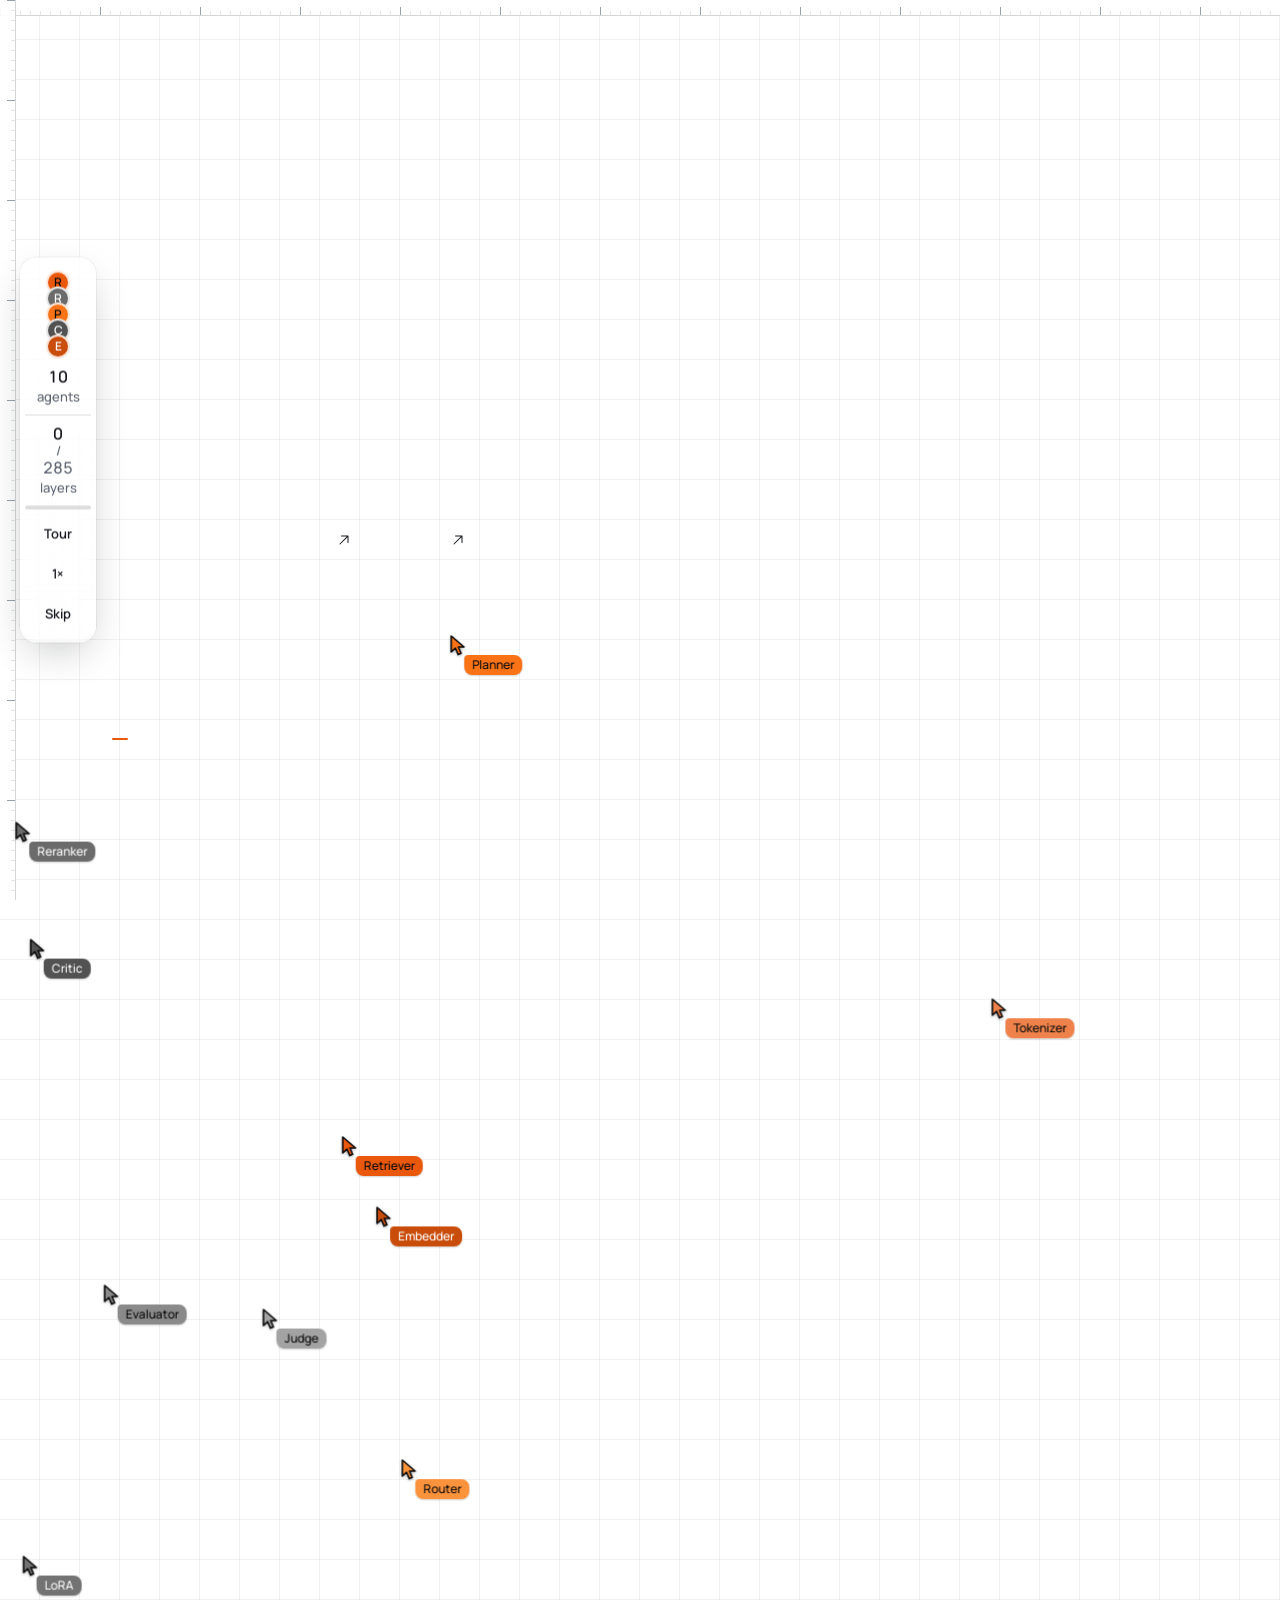
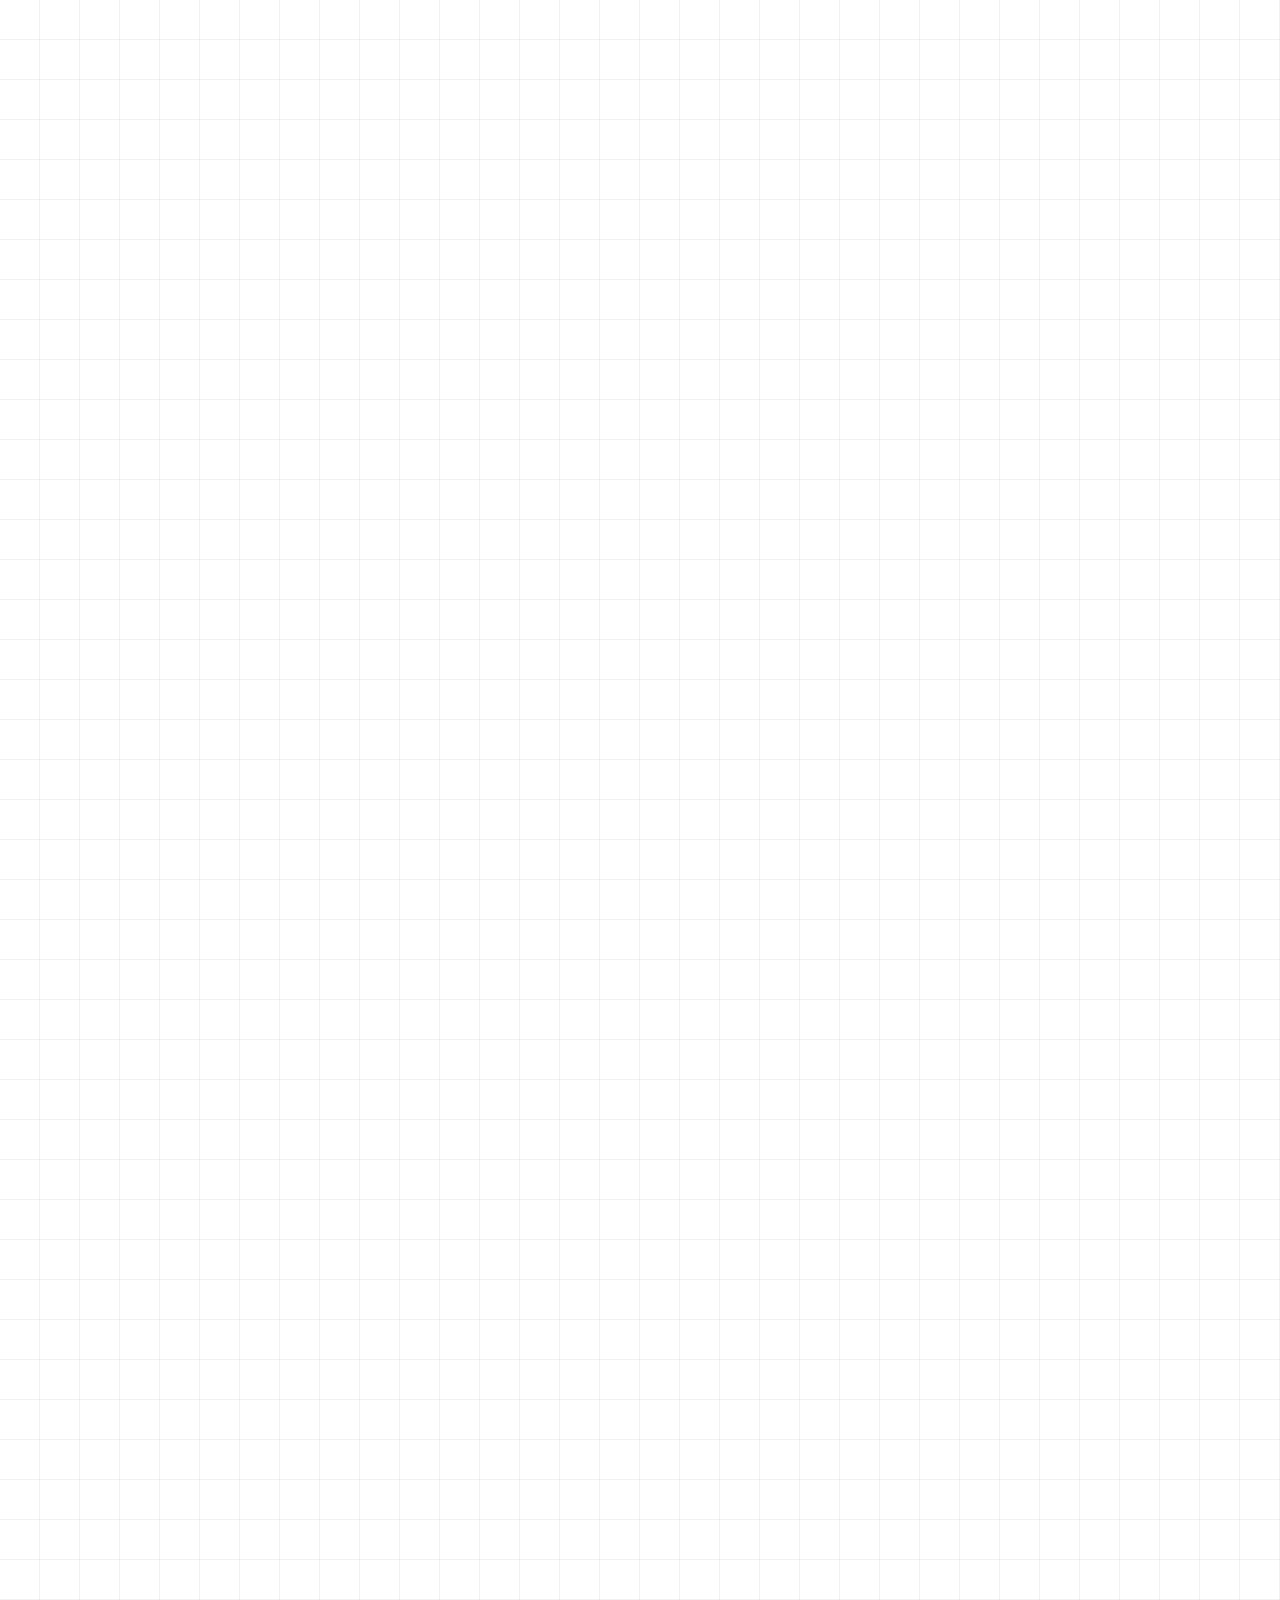
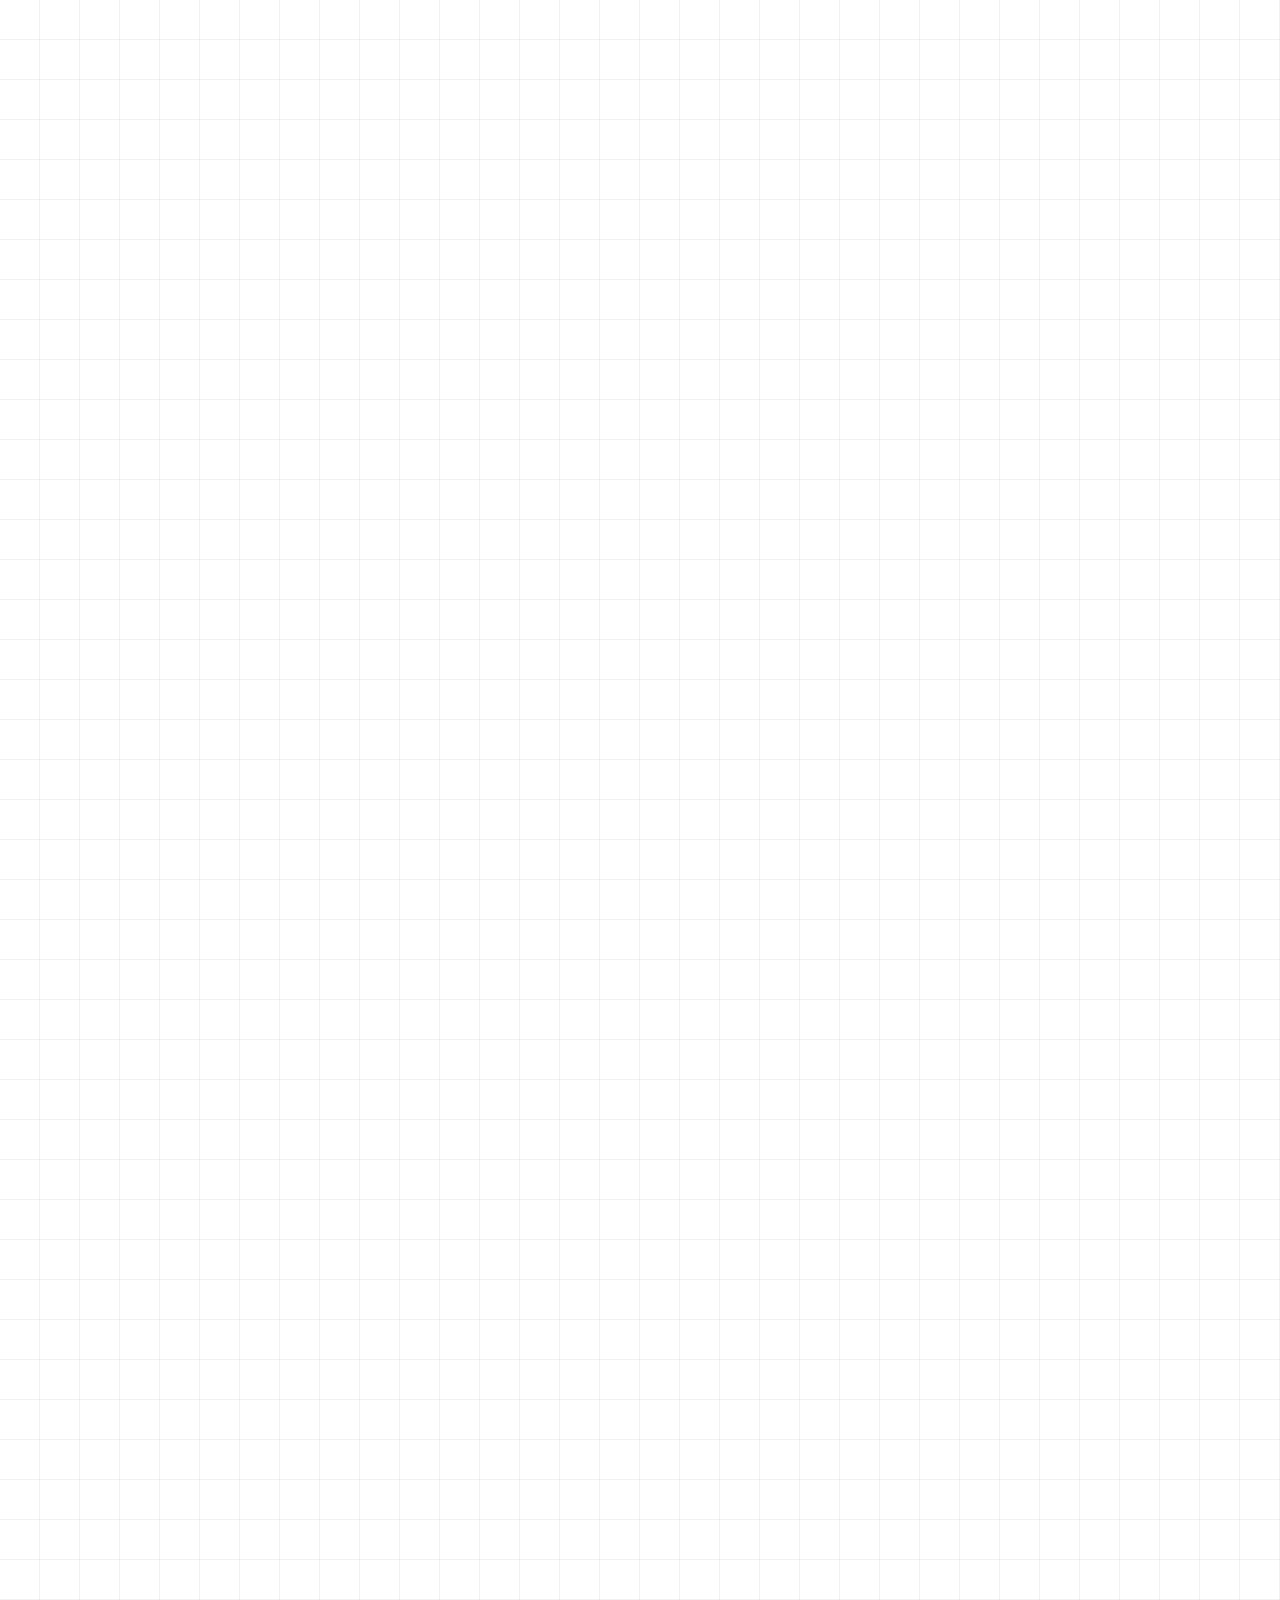
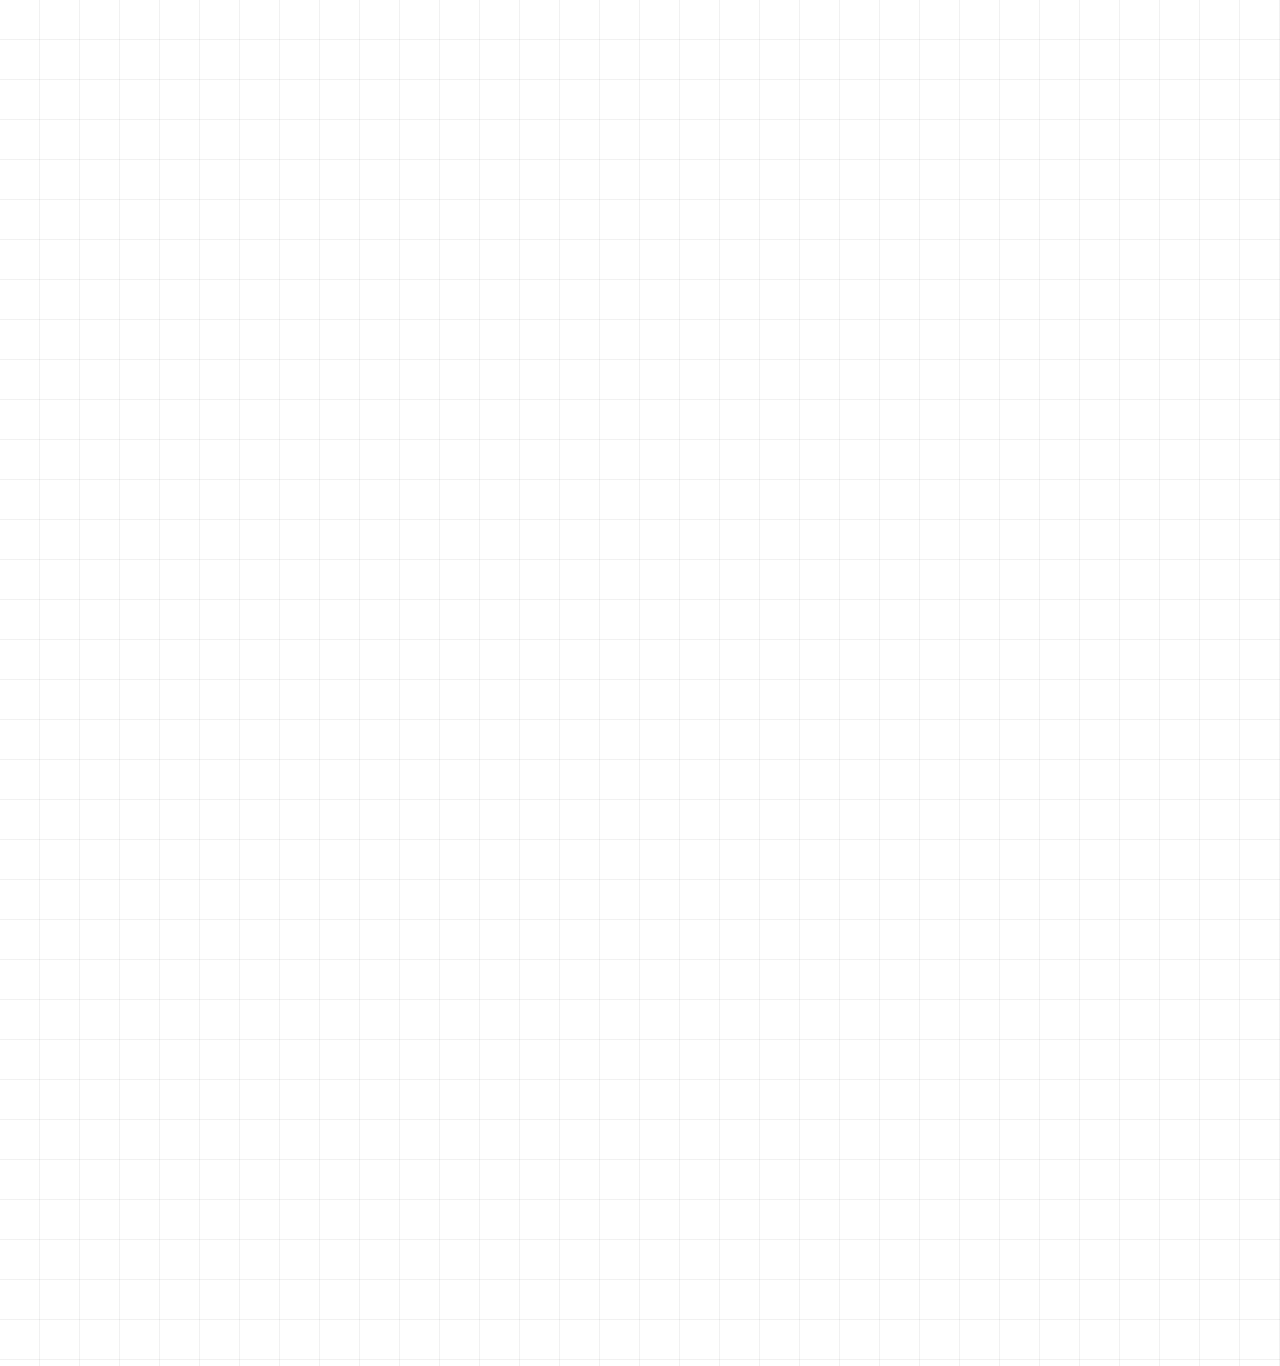
==== commit 2a5a1fcf: "Green education card; agent cursors fade out after build instead of following the mouse Co-Authored-" ====
--- a/index.html
+++ b/index.html
@@ -15,7 +15,7 @@
 <link rel="preconnect" href="https://fonts.googleapis.com">
 <link rel="preconnect" href="https://fonts.gstatic.com" crossorigin>
 <link href="https://fonts.googleapis.com/css2?family=Manrope:wght@400;500;600;700;800&family=Source+Serif+4:ital,opsz,wght@0,8..60,400;0,8..60,600;1,8..60,400&display=swap" rel="stylesheet">
-<link rel="stylesheet" href="styles.css?v=20">
+<link rel="stylesheet" href="styles.css?v=26">
 <script>
   // Apply a saved light/dark choice before the first paint (no flash).
   var t = null; try { t = localStorage.getItem("theme"); } catch (e) {} document.documentElement.dataset.theme = t === "dark" ? "dark" : "light"; /* light unless the visitor chose dark */
@@ -370,6 +370,6 @@
 </div>
 
 <script src="site.js?v=7"></script>
-<script src="swarm.js?v=12"></script>
+<script src="swarm.js?v=13"></script>
 </body>
 </html>
--- a/styles.css
+++ b/styles.css
@@ -815,3 +815,8 @@
 @media (prefers-reduced-transparency: reduce), (prefers-contrast: more) {
   .sw-hud, :root[data-theme="dark"] .sw-hud { background: var(--card); -webkit-backdrop-filter: none; backdrop-filter: none; }
 }
+
+/* Education card: green with white text */
+.edu.card { background: #008000; border-color: #008000; color: #ffffff; }
+.edu.card .label, .edu.card h3, .edu.card .muted, .edu.card .edu-course { color: #ffffff; }
+.edu.card .label, .edu.card .muted { opacity: 0.85; }
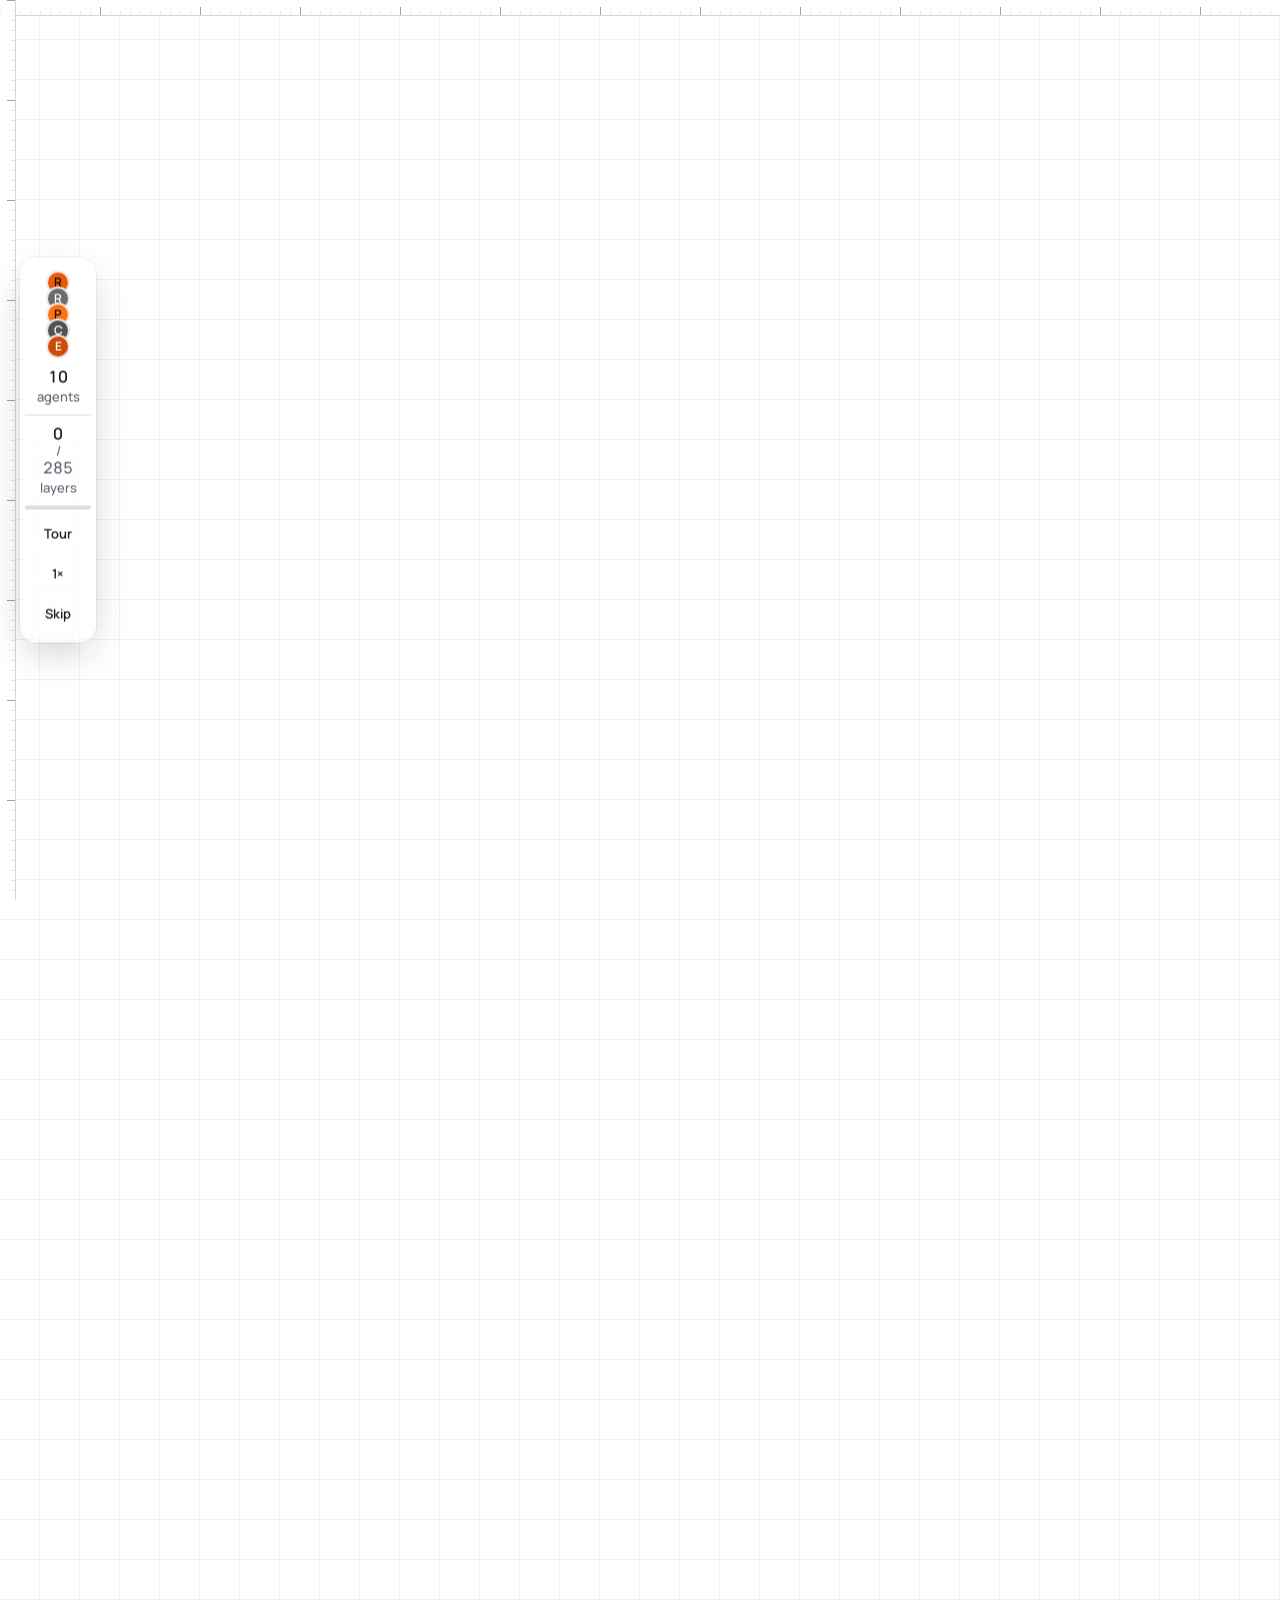
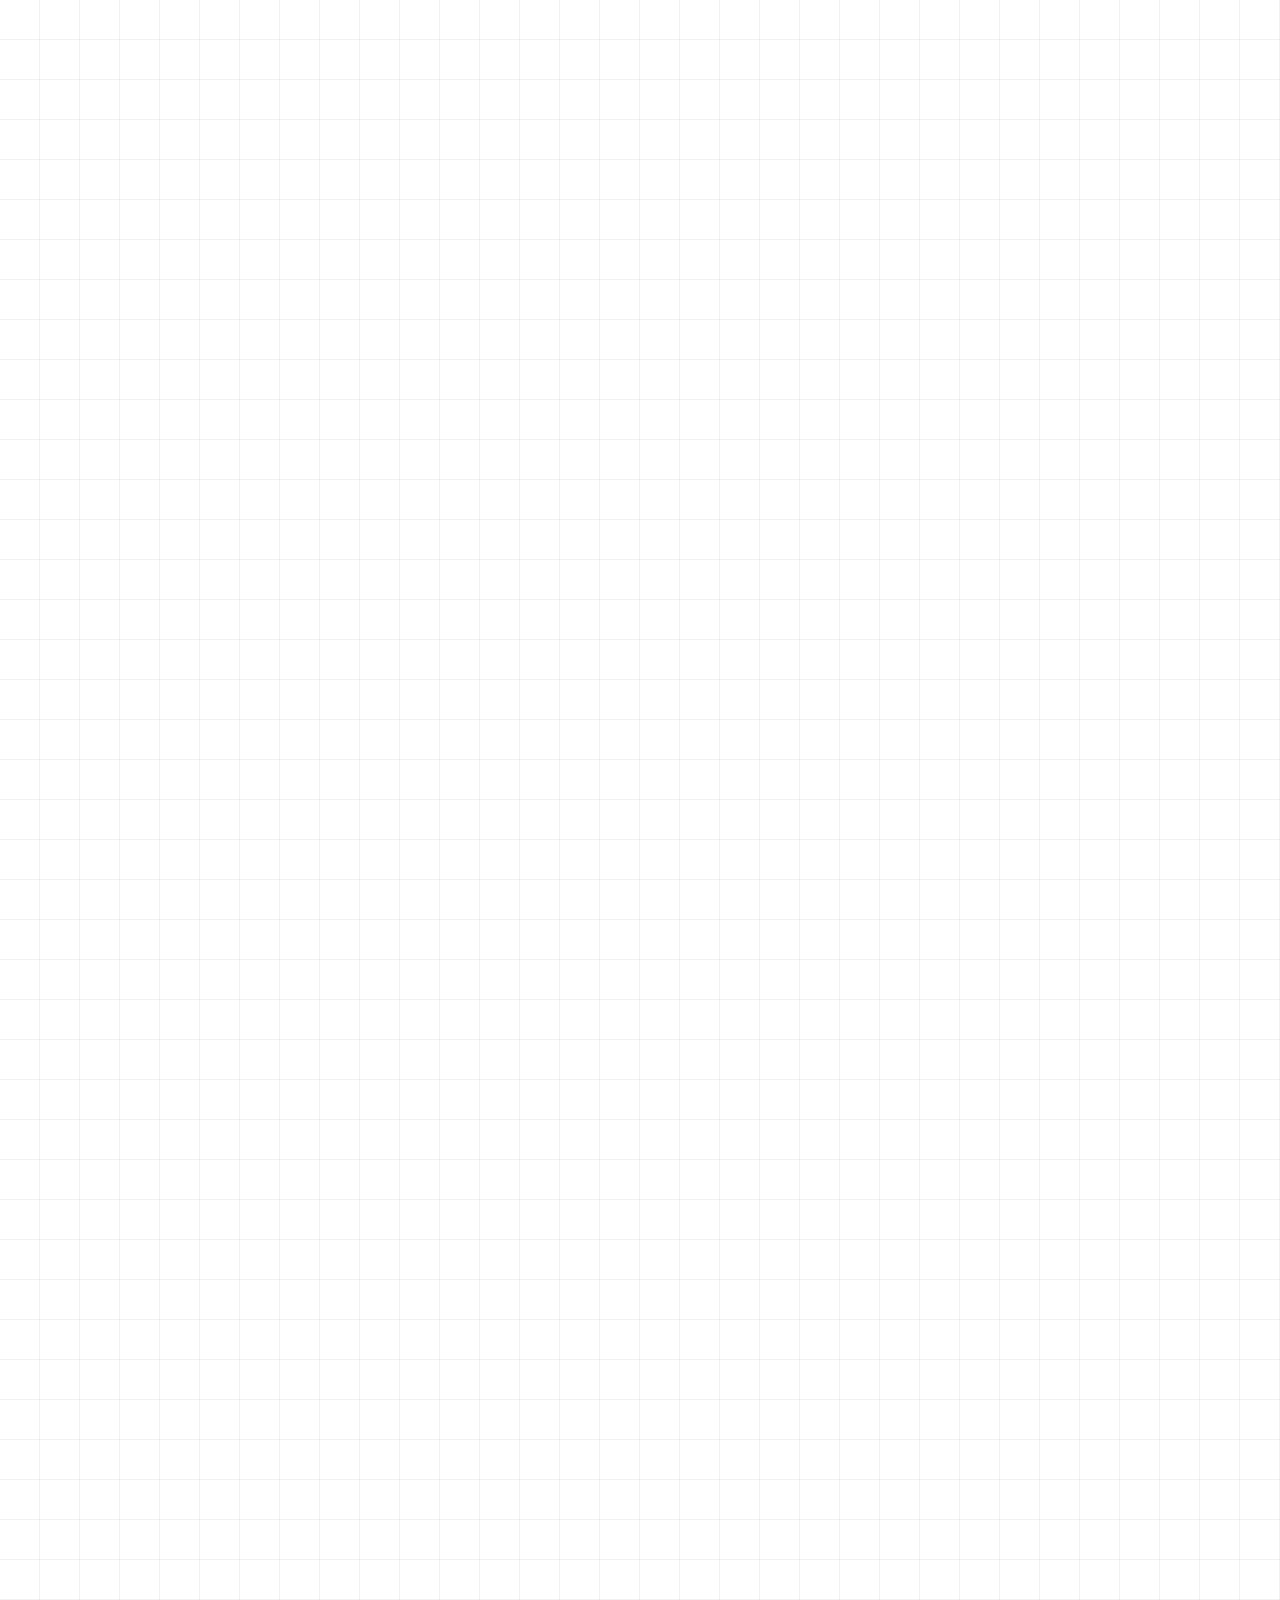
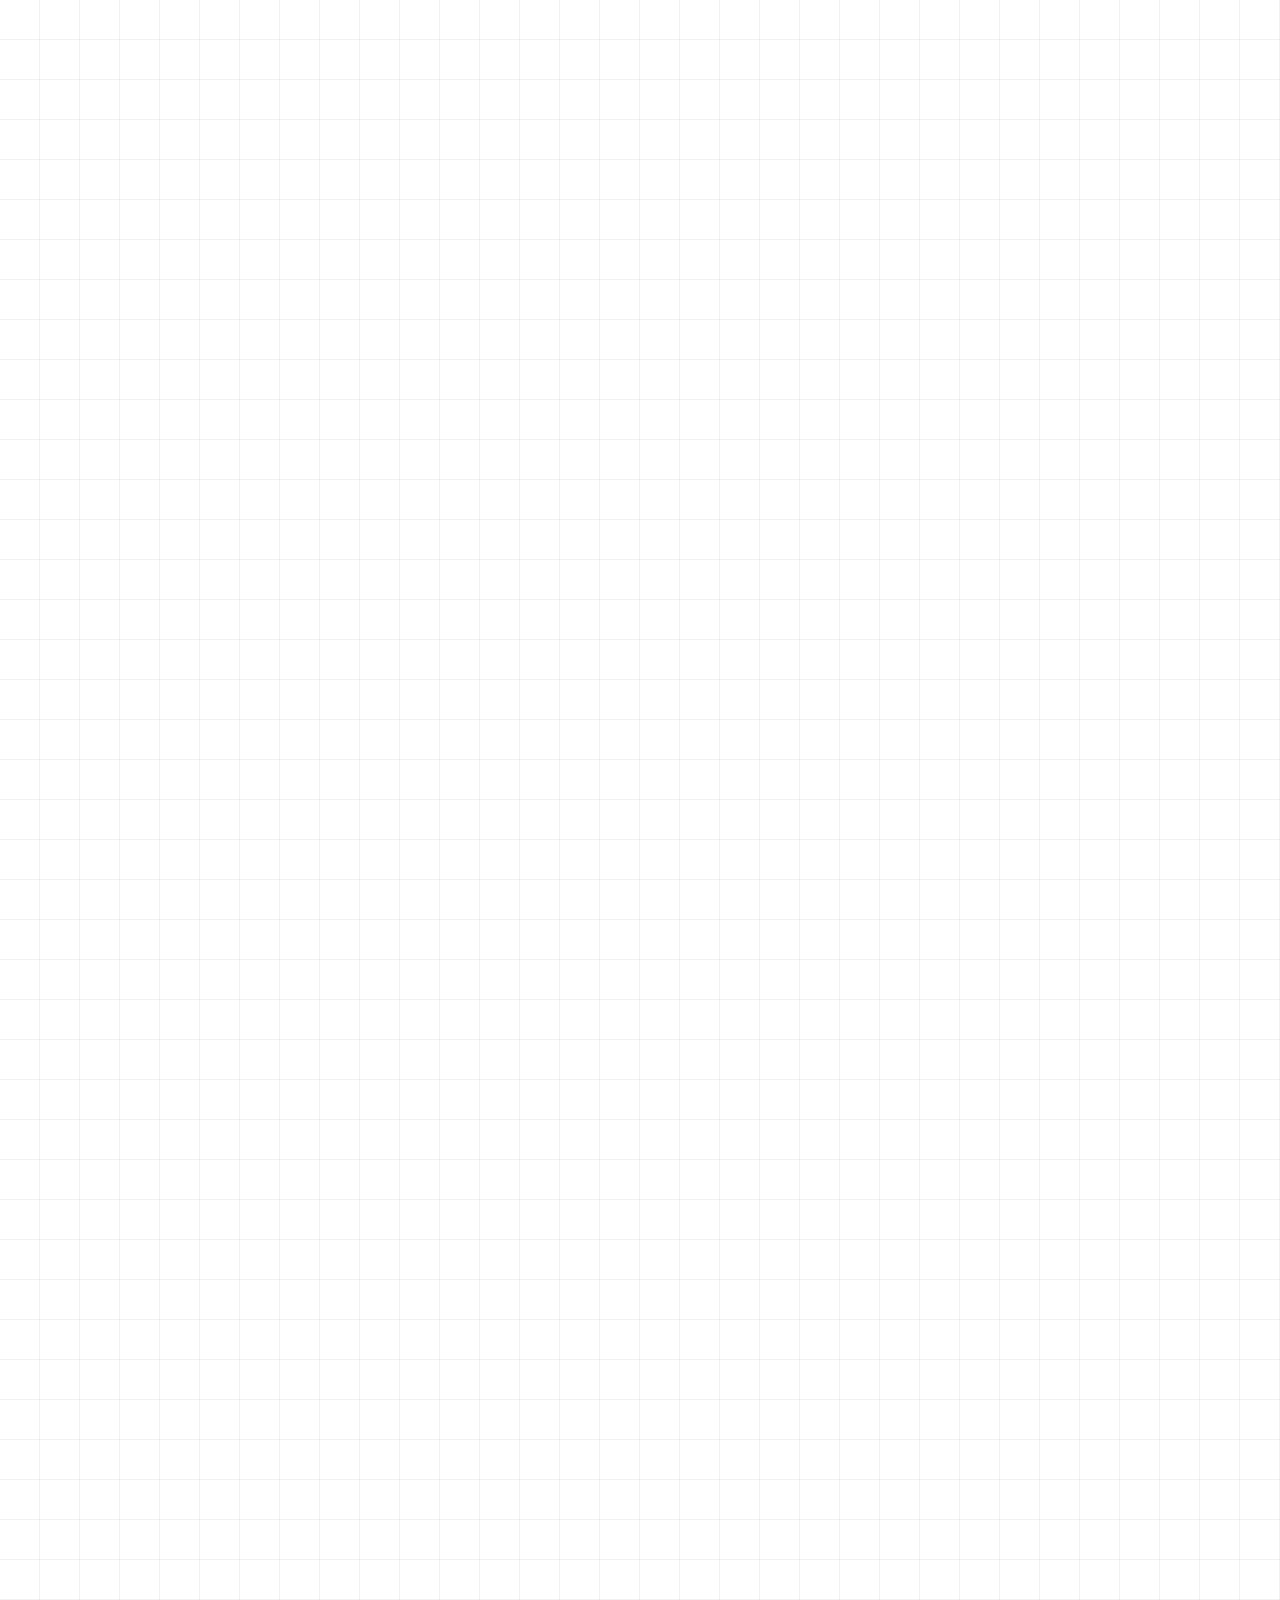
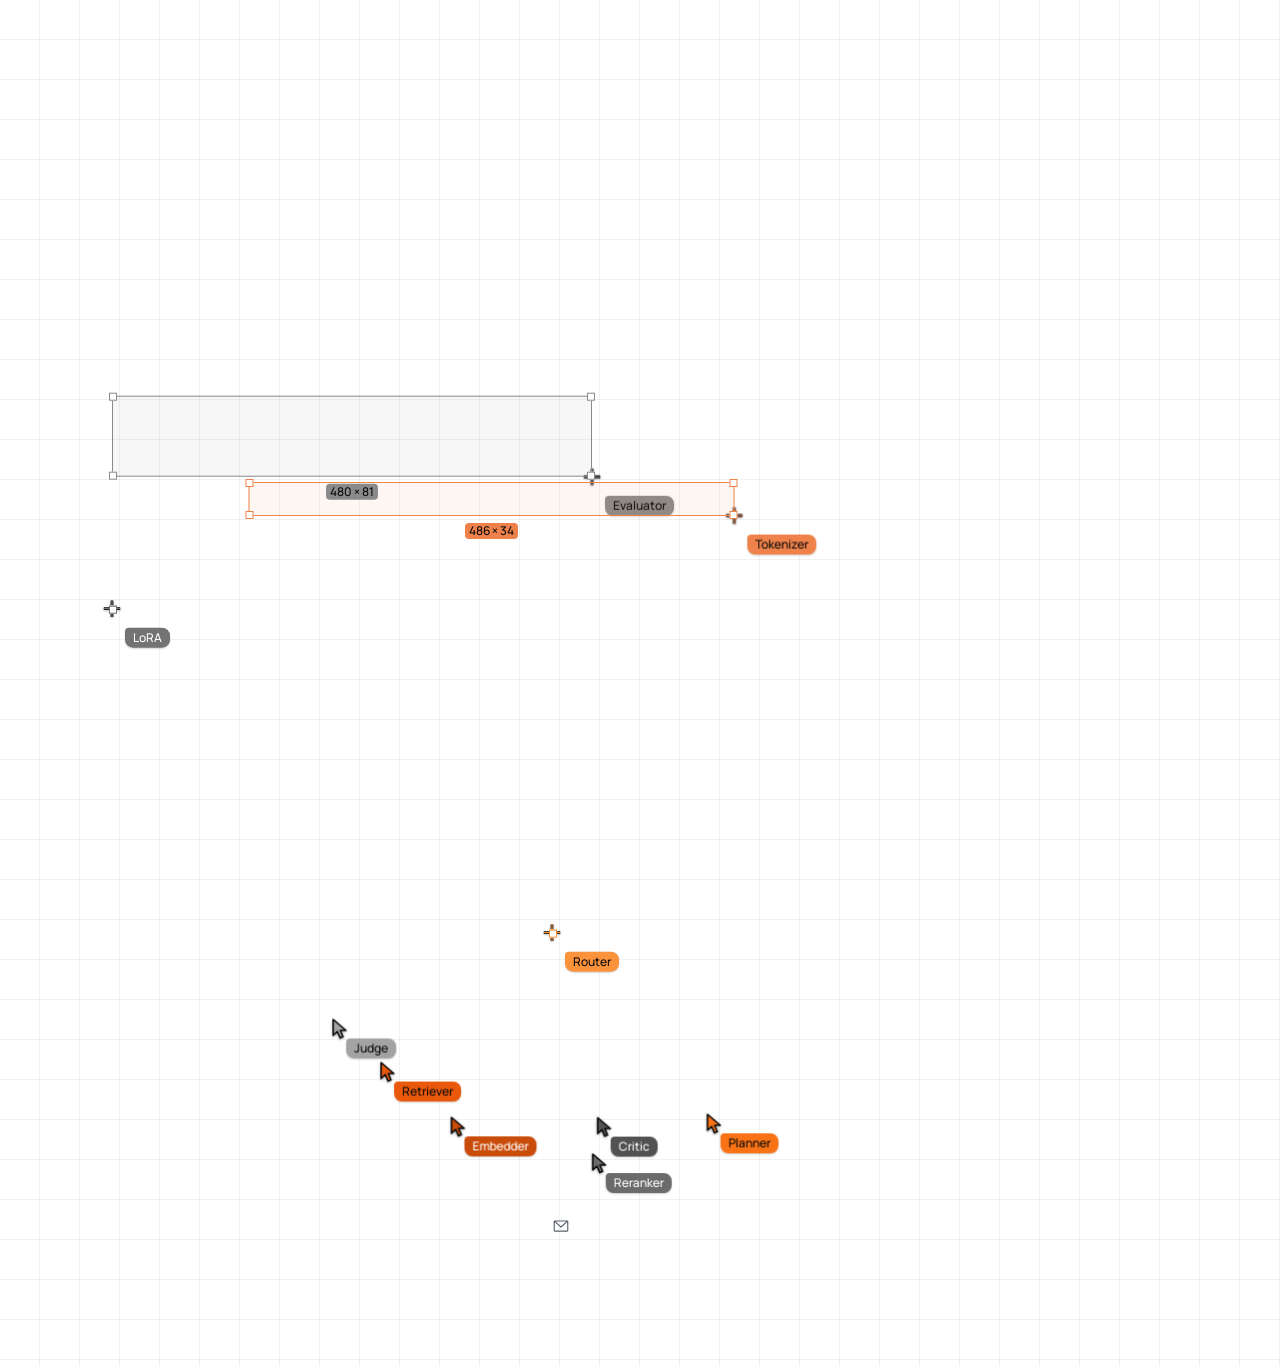
==== commit c11a08e8: "Research card: subtle black gradient glow and orange shimmer on the paper title Co-Authored-By: Clau" ====
--- a/index.html
+++ b/index.html
@@ -15,7 +15,7 @@
 <link rel="preconnect" href="https://fonts.googleapis.com">
 <link rel="preconnect" href="https://fonts.gstatic.com" crossorigin>
 <link href="https://fonts.googleapis.com/css2?family=Manrope:wght@400;500;600;700;800&family=Source+Serif+4:ital,opsz,wght@0,8..60,400;0,8..60,600;1,8..60,400&display=swap" rel="stylesheet">
-<link rel="stylesheet" href="styles.css?v=26">
+<link rel="stylesheet" href="styles.css?v=37">
 <script>
   // Apply a saved light/dark choice before the first paint (no flash).
   var t = null; try { t = localStorage.getItem("theme"); } catch (e) {} document.documentElement.dataset.theme = t === "dark" ? "dark" : "light"; /* light unless the visitor chose dark */
--- a/styles.css
+++ b/styles.css
@@ -485,26 +485,26 @@
   border: 1.5px solid transparent;
   background:
     linear-gradient(var(--card), var(--card)) padding-box,
-    conic-gradient(from var(--ang), #ea580c, #f59e0b, #ec4899, #8b5cf6, #3b82f6, #ea580c) border-box;
+    conic-gradient(from var(--ang), #0a0a0a, #525252, #a3a3a3, #262626, #737373, #0a0a0a) border-box;
   box-shadow:
     var(--card-shadow),
-    0 0 48px -10px rgb(234 88 12 / var(--g1)),
-    -28px 18px 70px -24px rgb(236 72 153 / var(--g2)),
-    28px -18px 70px -24px rgb(139 92 246 / var(--g3));
+    0 0 48px -10px rgb(0 0 0 / var(--g1)),
+    -28px 18px 70px -24px rgb(38 38 38 / var(--g2)),
+    28px -18px 70px -24px rgb(82 82 82 / var(--g3));
   animation: statusSpin 8s linear infinite, paperGlow 7s ease-in-out infinite alternate;
 }
 @keyframes paperGlow {
   to {
     box-shadow:
       var(--card-shadow),
-      0 0 56px -8px rgb(245 158 11 / var(--g1)),
-      28px 18px 70px -24px rgb(236 72 153 / var(--g2)),
-      -28px -18px 70px -24px rgb(59 130 246 / var(--g3));
+      0 0 56px -8px rgb(23 23 23 / var(--g1)),
+      28px 18px 70px -24px rgb(64 64 64 / var(--g2)),
+      -28px -18px 70px -24px rgb(38 38 38 / var(--g3));
   }
 }
-.paper { --g1: 0.45; --g2: 0.38; --g3: 0.32; }
-:root[data-theme="dark"] .paper { --g1: 0.7; --g2: 0.6; --g3: 0.55; }
-@media (prefers-color-scheme: dark) { :root:not([data-theme="light"]) .paper { --g1: 0.7; --g2: 0.6; --g3: 0.55; } }
+.paper { --g1: 0.22; --g2: 0.16; --g3: 0.12; }
+:root[data-theme="dark"] .paper { --g1: 0.35; --g2: 0.25; --g3: 0.2; }
+@media (prefers-color-scheme: dark) { :root:not([data-theme="light"]) .paper { --g1: 0.35; --g2: 0.25; --g3: 0.2; } }
 @media (prefers-reduced-motion: reduce) { .paper { animation: none; } }
 .paper-thumb {
   --page: #fbfbf8; --page-ink: #1b1d22; --page-line: #dcdcd5;
@@ -820,3 +820,14 @@
 .edu.card { background: #008000; border-color: #008000; color: #ffffff; }
 .edu.card .label, .edu.card h3, .edu.card .muted, .edu.card .edu-course { color: #ffffff; }
 .edu.card .label, .edu.card .muted { opacity: 0.85; }
+
+/* Shimmer sweep across the paper title */
+.paper-title {
+  background: linear-gradient(100deg, var(--ink) 0%, var(--ink) 30%, var(--accent) 34%, var(--accent) 35.5%, var(--accent) 37%, var(--ink) 41%, var(--ink) 58%, var(--accent) 62%, var(--accent) 63.5%, var(--accent) 65%, var(--ink) 69%, var(--ink) 100%);
+  background-size: 200% 100%; background-repeat: repeat-x;
+  -webkit-background-clip: text; background-clip: text;
+  -webkit-text-fill-color: transparent; color: transparent;
+  animation: titleShimmer 9s linear infinite;
+}
+@keyframes titleShimmer { from { background-position: 0% 0; } to { background-position: -200% 0; } } /* exactly one tile: seamless loop */
+@media (prefers-reduced-motion: reduce) { .paper-title { animation: none; } }
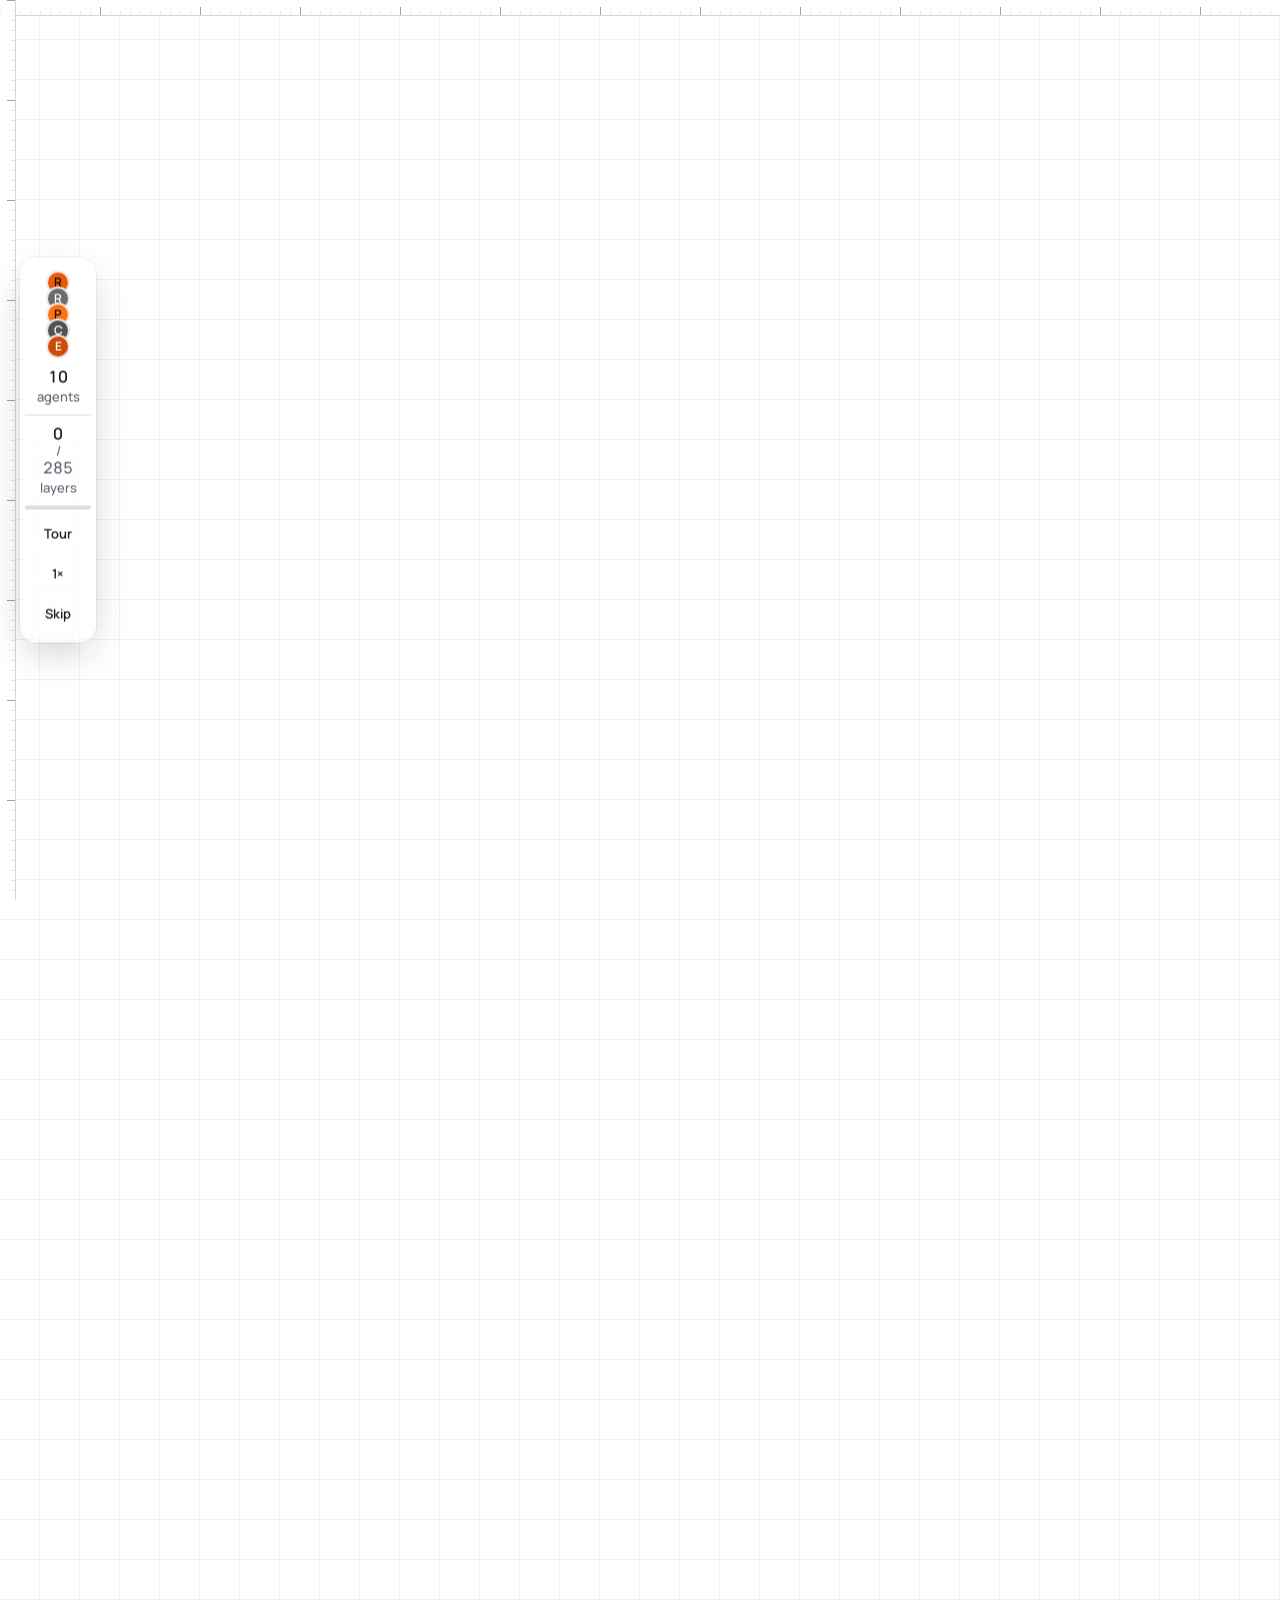
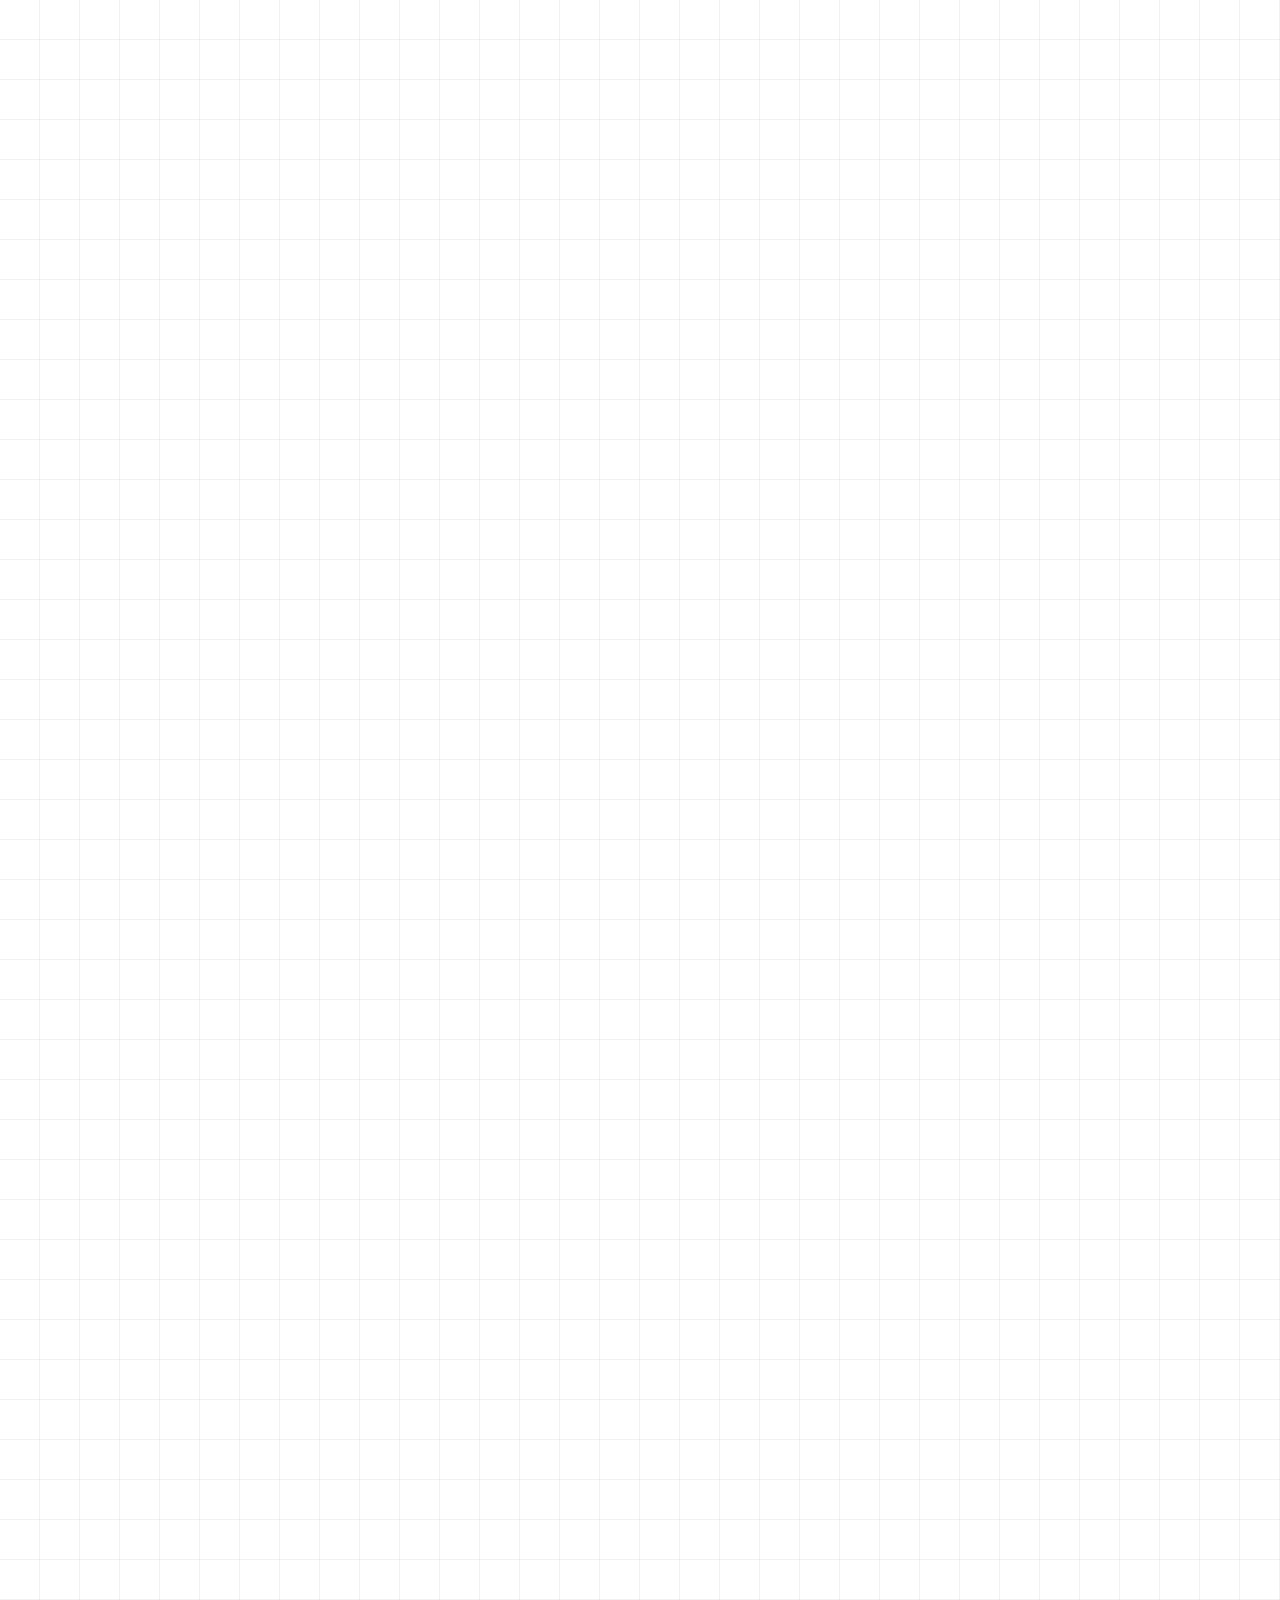
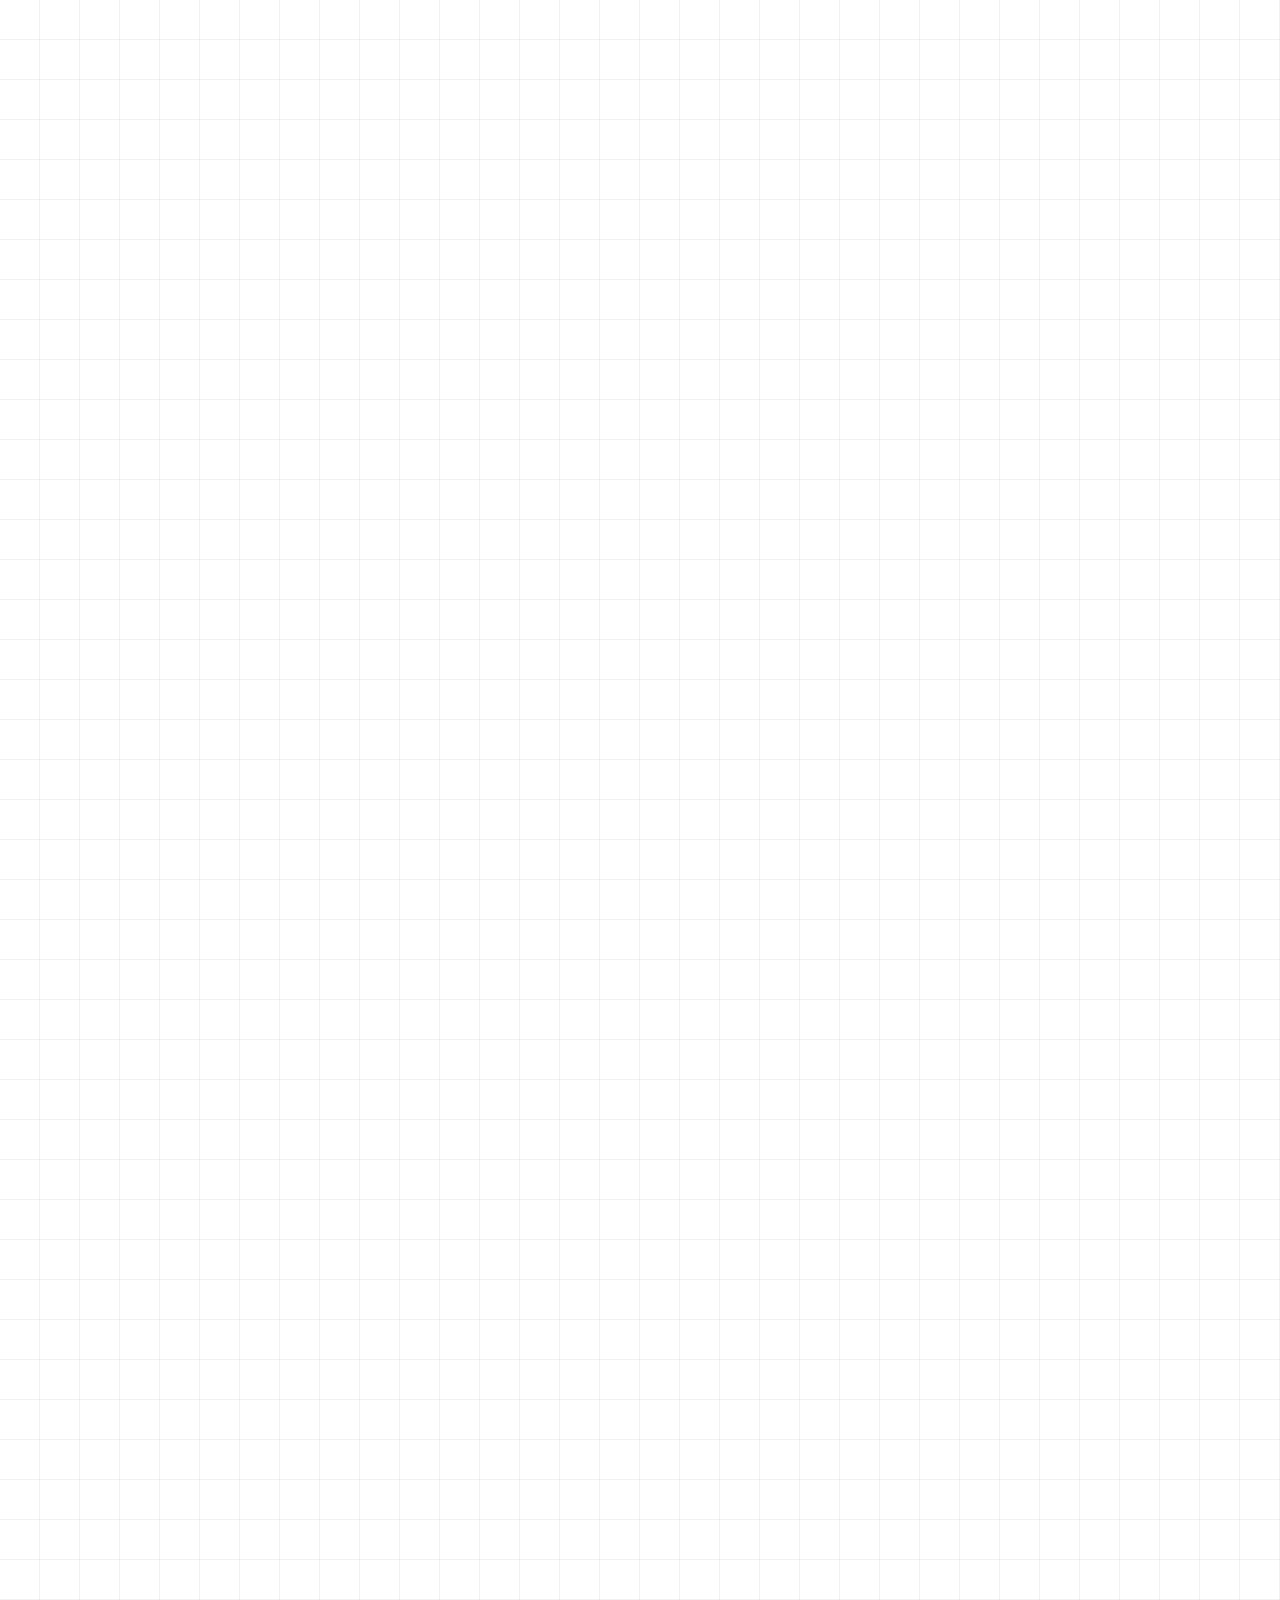
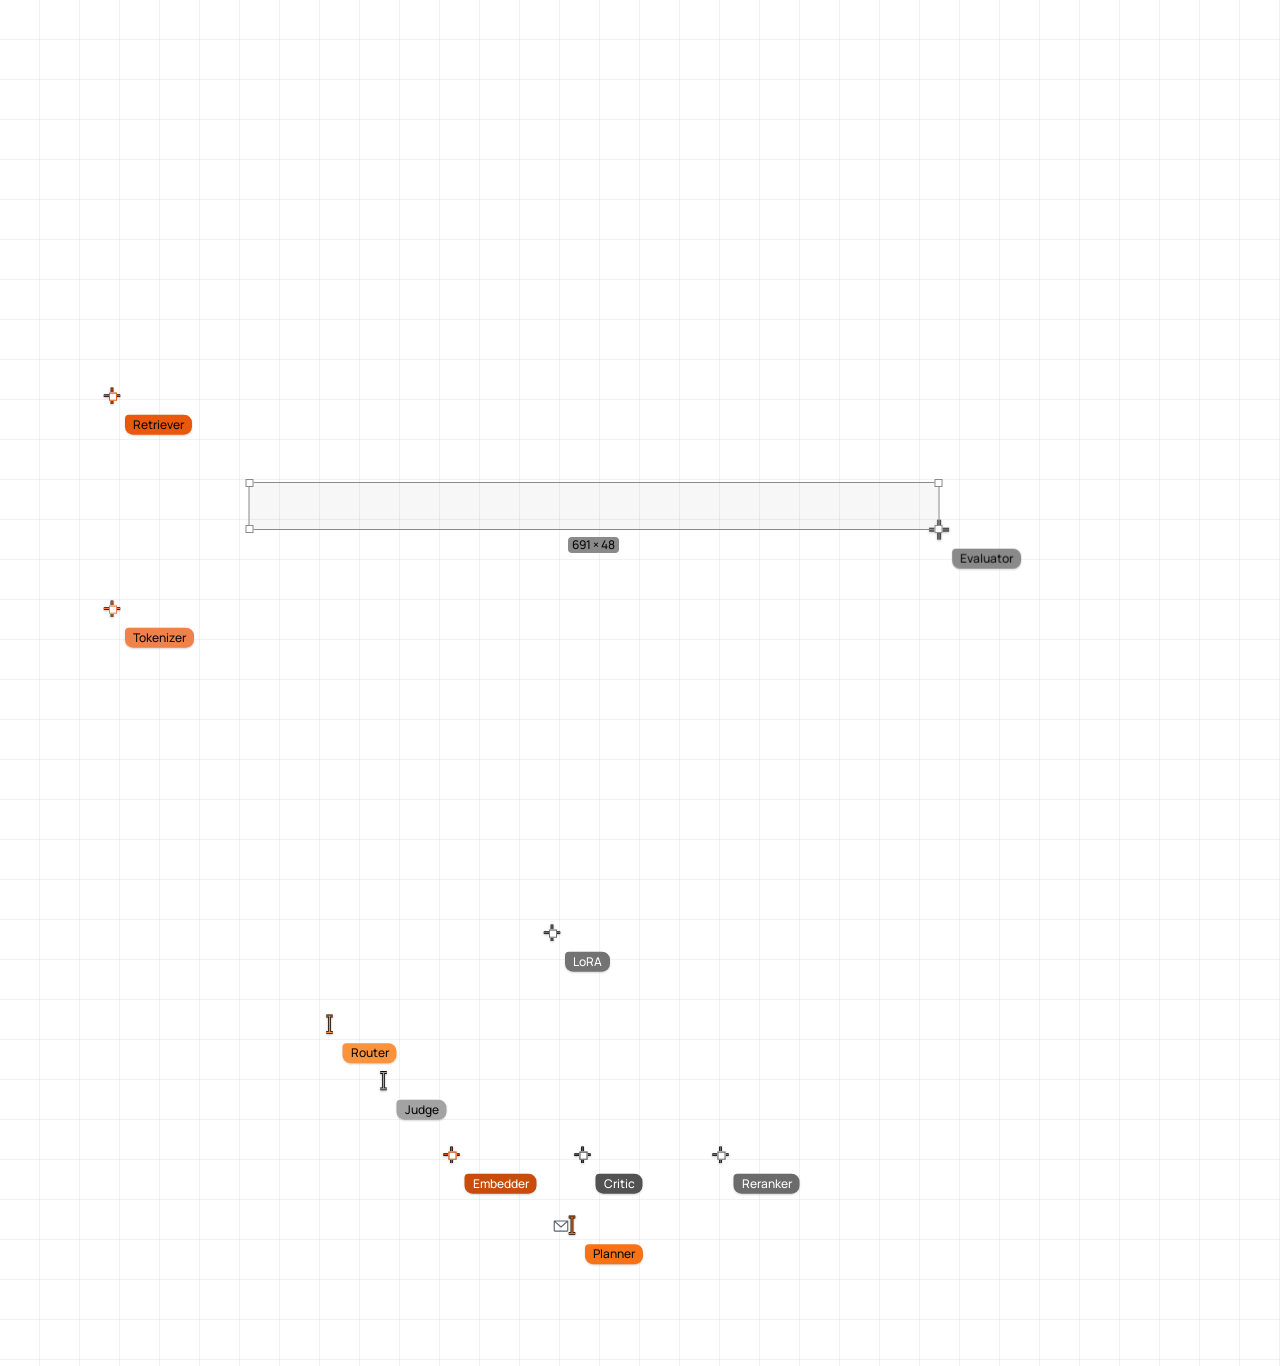
==== commit f0ef183a: "Update resume Co-Authored-By: Claude Opus 5.5 <noreply@anthropic.com>" ====
--- a/index.html
+++ b/index.html
@@ -65,7 +65,7 @@
           <p class="lede title-2">AI engineer in financial services. I fine tune open models, build RAG over messy enterprise documents, and keep all of it running in production.</p>
           <div class="cta">
             <a class="btn button-md" href="mailto:drvinaysreddy@gmail.com">Email me</a>
-            <a class="text-link button-md" href="resume.pdf" target="_blank" rel="noopener">View resume<svg class="i" viewBox="0 0 256 256" aria-hidden="true"><path d="M200,64V168a8,8,0,0,1-16,0V83.31L69.66,197.66a8,8,0,0,1-11.32-11.32L172.69,72H88a8,8,0,0,1,0-16H192A8,8,0,0,1,200,64Z"/></svg></a>
+            <a class="text-link button-md" href="resume.pdf?v=2" target="_blank" rel="noopener">View resume<svg class="i" viewBox="0 0 256 256" aria-hidden="true"><path d="M200,64V168a8,8,0,0,1-16,0V83.31L69.66,197.66a8,8,0,0,1-11.32-11.32L172.69,72H88a8,8,0,0,1,0-16H192A8,8,0,0,1,200,64Z"/></svg></a>
             <a class="text-link button-md" href="http://www.linkedin.com/in/d-v-s-r" target="_blank" rel="noopener">LinkedIn<svg class="i" viewBox="0 0 256 256" aria-hidden="true"><path d="M200,64V168a8,8,0,0,1-16,0V83.31L69.66,197.66a8,8,0,0,1-11.32-11.32L172.69,72H88a8,8,0,0,1,0-16H192A8,8,0,0,1,200,64Z"/></svg></a>
           </div>
         </div>
@@ -86,7 +86,7 @@
             <p class="label caption-4">Focus</p>
             <ul class="g-tags"><li>RAG</li><li>Fine tuning</li><li>Evals</li></ul>
           </div>
-          <a class="g-link caption-1" href="resume.pdf" target="_blank" rel="noopener">Download resume<svg class="i" viewBox="0 0 256 256" aria-hidden="true"><path d="M224,144v64a8,8,0,0,1-8,8H40a8,8,0,0,1-8-8V144a8,8,0,0,1,16,0v56H208V144a8,8,0,0,1,16,0Zm-101.66,5.66a8,8,0,0,0,11.32,0l40-40a8,8,0,0,0-11.32-11.32L136,124.69V32a8,8,0,0,0-16,0v92.69L93.66,98.34a8,8,0,0,0-11.32,11.32Z"/></svg></a>
+          <a class="g-link caption-1" href="resume.pdf?v=2" target="_blank" rel="noopener">Download resume<svg class="i" viewBox="0 0 256 256" aria-hidden="true"><path d="M224,144v64a8,8,0,0,1-8,8H40a8,8,0,0,1-8-8V144a8,8,0,0,1,16,0v56H208V144a8,8,0,0,1,16,0Zm-101.66,5.66a8,8,0,0,0,11.32,0l40-40a8,8,0,0,0-11.32-11.32L136,124.69V32a8,8,0,0,0-16,0v92.69L93.66,98.34a8,8,0,0,0-11.32,11.32Z"/></svg></a>
         </aside>
       </div>
     </section>
@@ -346,7 +346,7 @@
           <div class="cta contact-cta">
             <a class="btn button-md" href="mailto:drvinaysreddy@gmail.com"><svg class="ci" viewBox="0 0 256 256" aria-hidden="true"><path d="M216,56H176V48a24,24,0,0,0-24-24H104A24,24,0,0,0,80,48v8H40A16,16,0,0,0,24,72V200a16,16,0,0,0,16,16H216a16,16,0,0,0,16-16V72A16,16,0,0,0,216,56ZM96,48a8,8,0,0,1,8-8h48a8,8,0,0,1,8,8v8H96ZM216,72v41.61A184,184,0,0,1,128,136a184.07,184.07,0,0,1-88-22.38V72Zm0,128H40V131.64A200.19,200.19,0,0,0,128,152a200.25,200.25,0,0,0,88-20.37V200ZM104,112a8,8,0,0,1,8-8h32a8,8,0,0,1,0,16H112A8,8,0,0,1,104,112Z"/></svg>Hire me</a>
             <a class="btn-ghost button-md" href="http://www.linkedin.com/in/d-v-s-r" target="_blank" rel="noopener"><svg class="ci" viewBox="0 0 256 256" aria-hidden="true"><path d="M216,24H40A16,16,0,0,0,24,40V216a16,16,0,0,0,16,16H216a16,16,0,0,0,16-16V40A16,16,0,0,0,216,24ZM96,176a8,8,0,0,1-16,0V112a8,8,0,0,1,16,0ZM88,96a12,12,0,1,1,12-12A12,12,0,0,1,88,96Zm96,80a8,8,0,0,1-16,0V140a20,20,0,0,0-40,0v36a8,8,0,0,1-16,0V112a8,8,0,0,1,15.79-1.78A36,36,0,0,1,184,140Z"/></svg>LinkedIn</a>
-            <a class="btn-ghost button-md" href="resume.pdf" target="_blank" rel="noopener"><svg class="ci" viewBox="0 0 256 256" aria-hidden="true"><path d="M213.66,82.34l-56-56A8,8,0,0,0,152,24H56A16,16,0,0,0,40,40V216a16,16,0,0,0,16,16H200a16,16,0,0,0,16-16V88A8,8,0,0,0,213.66,82.34ZM160,51.31,188.69,80H160ZM200,216H56V40h88V88a8,8,0,0,0,8,8h48V216Zm-42.34-61.66a8,8,0,0,1,0,11.32l-24,24a8,8,0,0,1-11.32,0l-24-24a8,8,0,0,1,11.32-11.32L120,164.69V120a8,8,0,0,1,16,0v44.69l10.34-10.35A8,8,0,0,1,157.66,154.34Z"/></svg>Resume</a>
+            <a class="btn-ghost button-md" href="resume.pdf?v=2" target="_blank" rel="noopener"><svg class="ci" viewBox="0 0 256 256" aria-hidden="true"><path d="M213.66,82.34l-56-56A8,8,0,0,0,152,24H56A16,16,0,0,0,40,40V216a16,16,0,0,0,16,16H200a16,16,0,0,0,16-16V88A8,8,0,0,0,213.66,82.34ZM160,51.31,188.69,80H160ZM200,216H56V40h88V88a8,8,0,0,0,8,8h48V216Zm-42.34-61.66a8,8,0,0,1,0,11.32l-24,24a8,8,0,0,1-11.32,0l-24-24a8,8,0,0,1,11.32-11.32L120,164.69V120a8,8,0,0,1,16,0v44.69l10.34-10.35A8,8,0,0,1,157.66,154.34Z"/></svg>Resume</a>
           </div>
           <p class="contact-mail body-6"><a href="mailto:drvinaysreddy@gmail.com"><svg class="ci" viewBox="0 0 256 256" aria-hidden="true"><path d="M224,48H32a8,8,0,0,0-8,8V192a16,16,0,0,0,16,16H216a16,16,0,0,0,16-16V56A8,8,0,0,0,224,48Zm-20.57,16L128,133.15,52.57,64ZM216,192H40V74.19l82.59,75.71a8,8,0,0,0,10.82,0L216,74.19V192Z"/></svg>drvinaysreddy@gmail.com</a></p>
         </div>
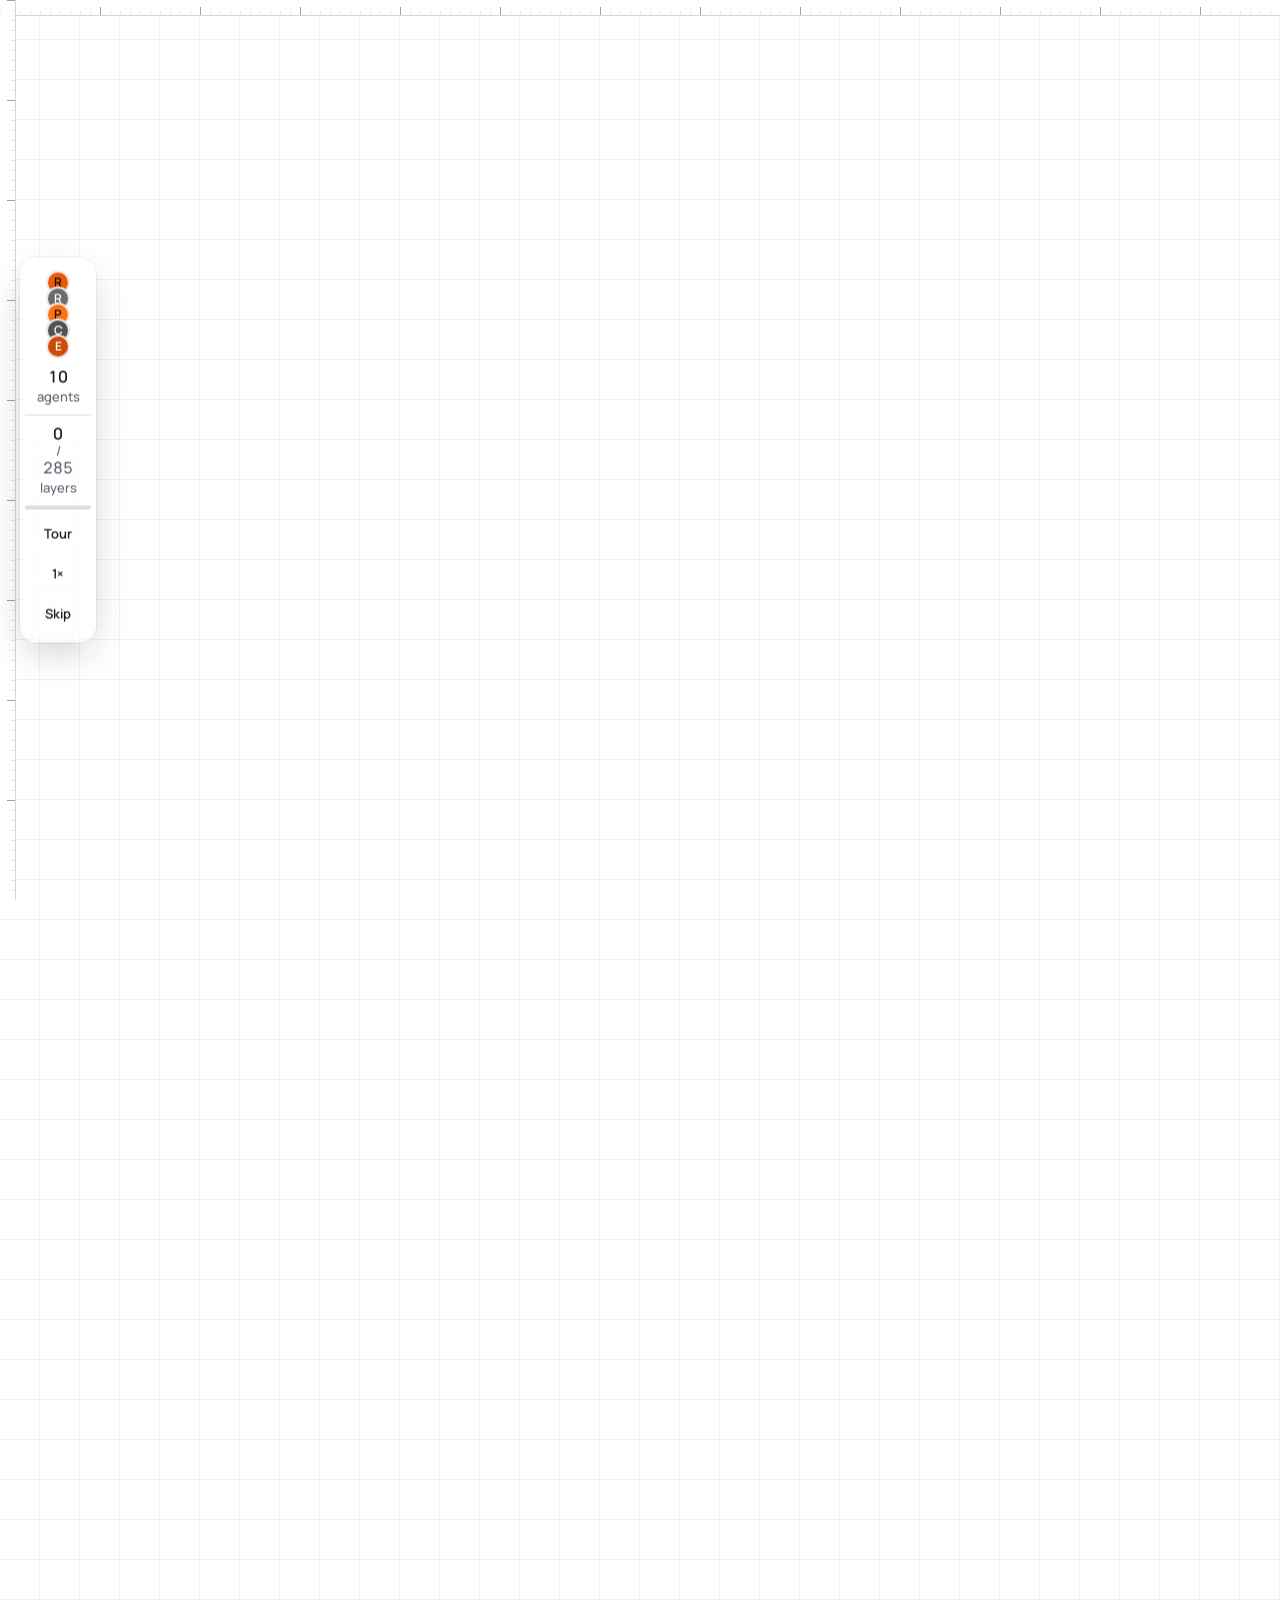
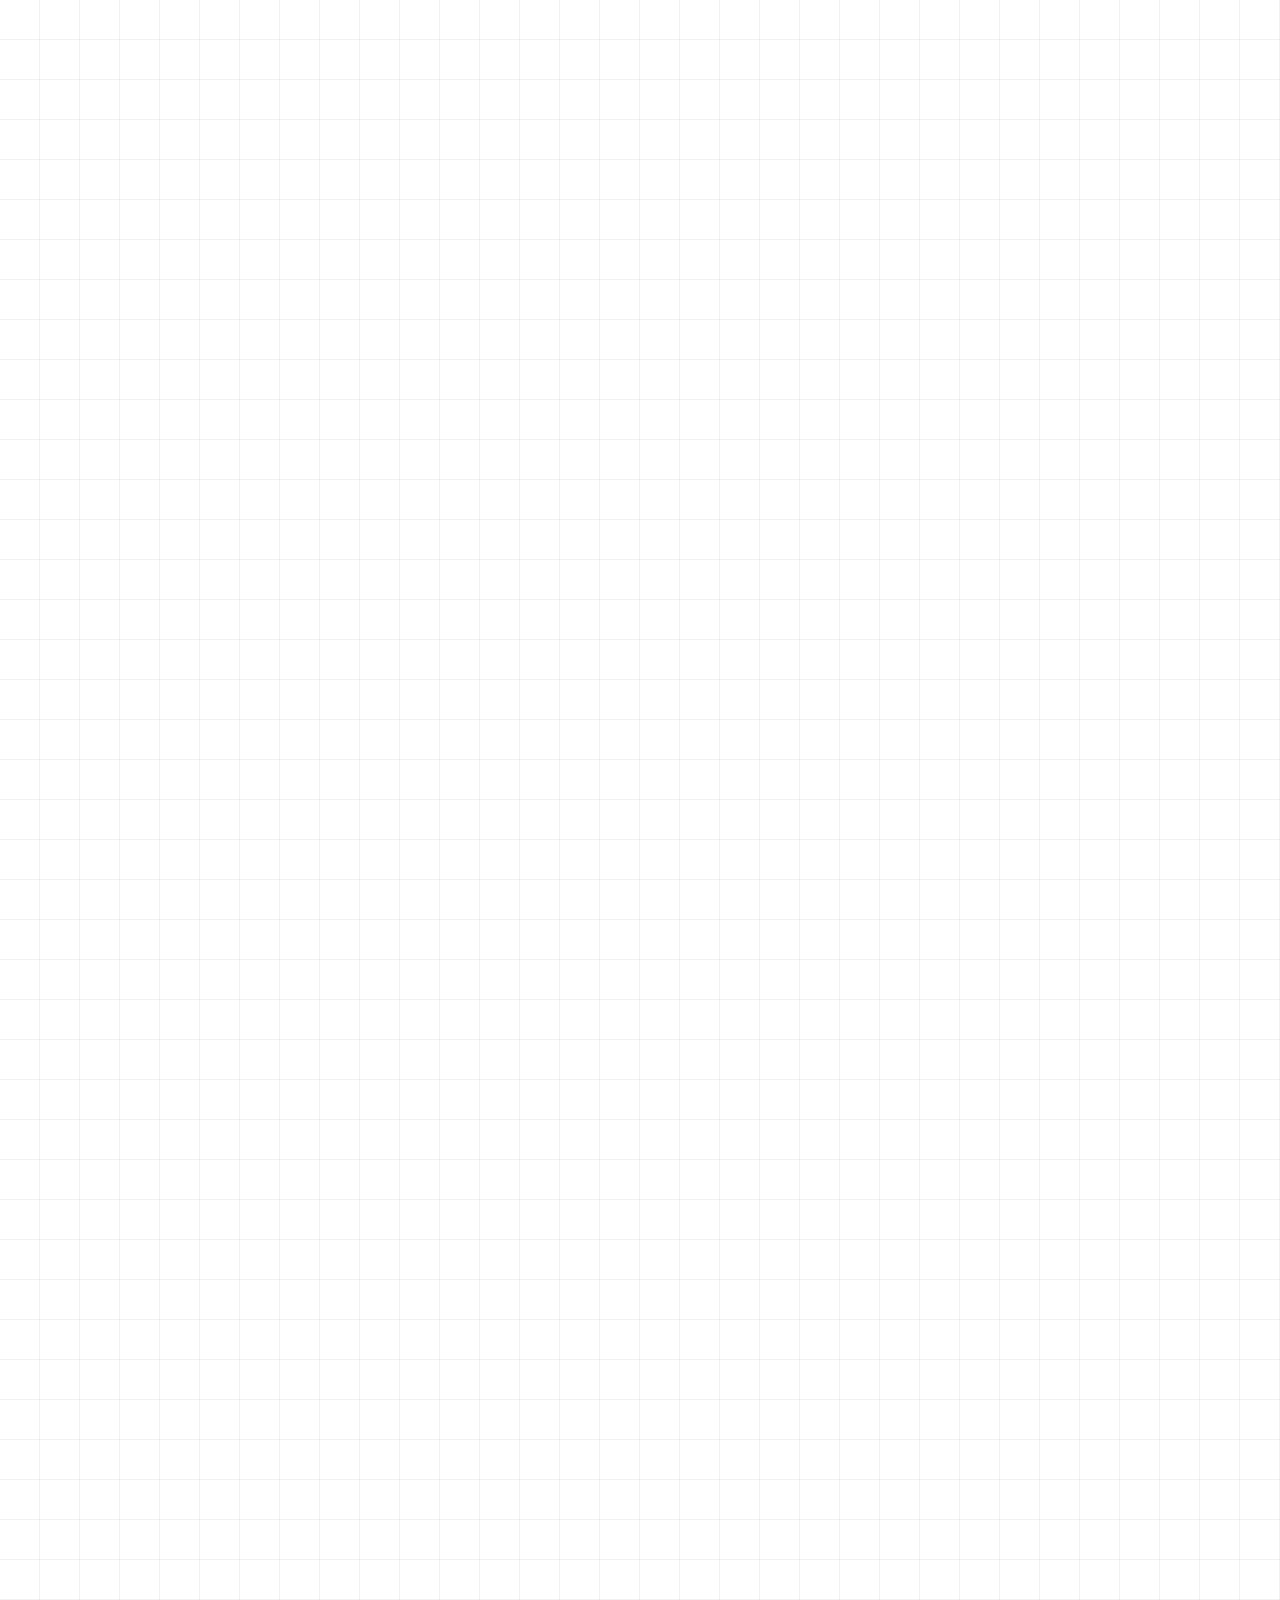
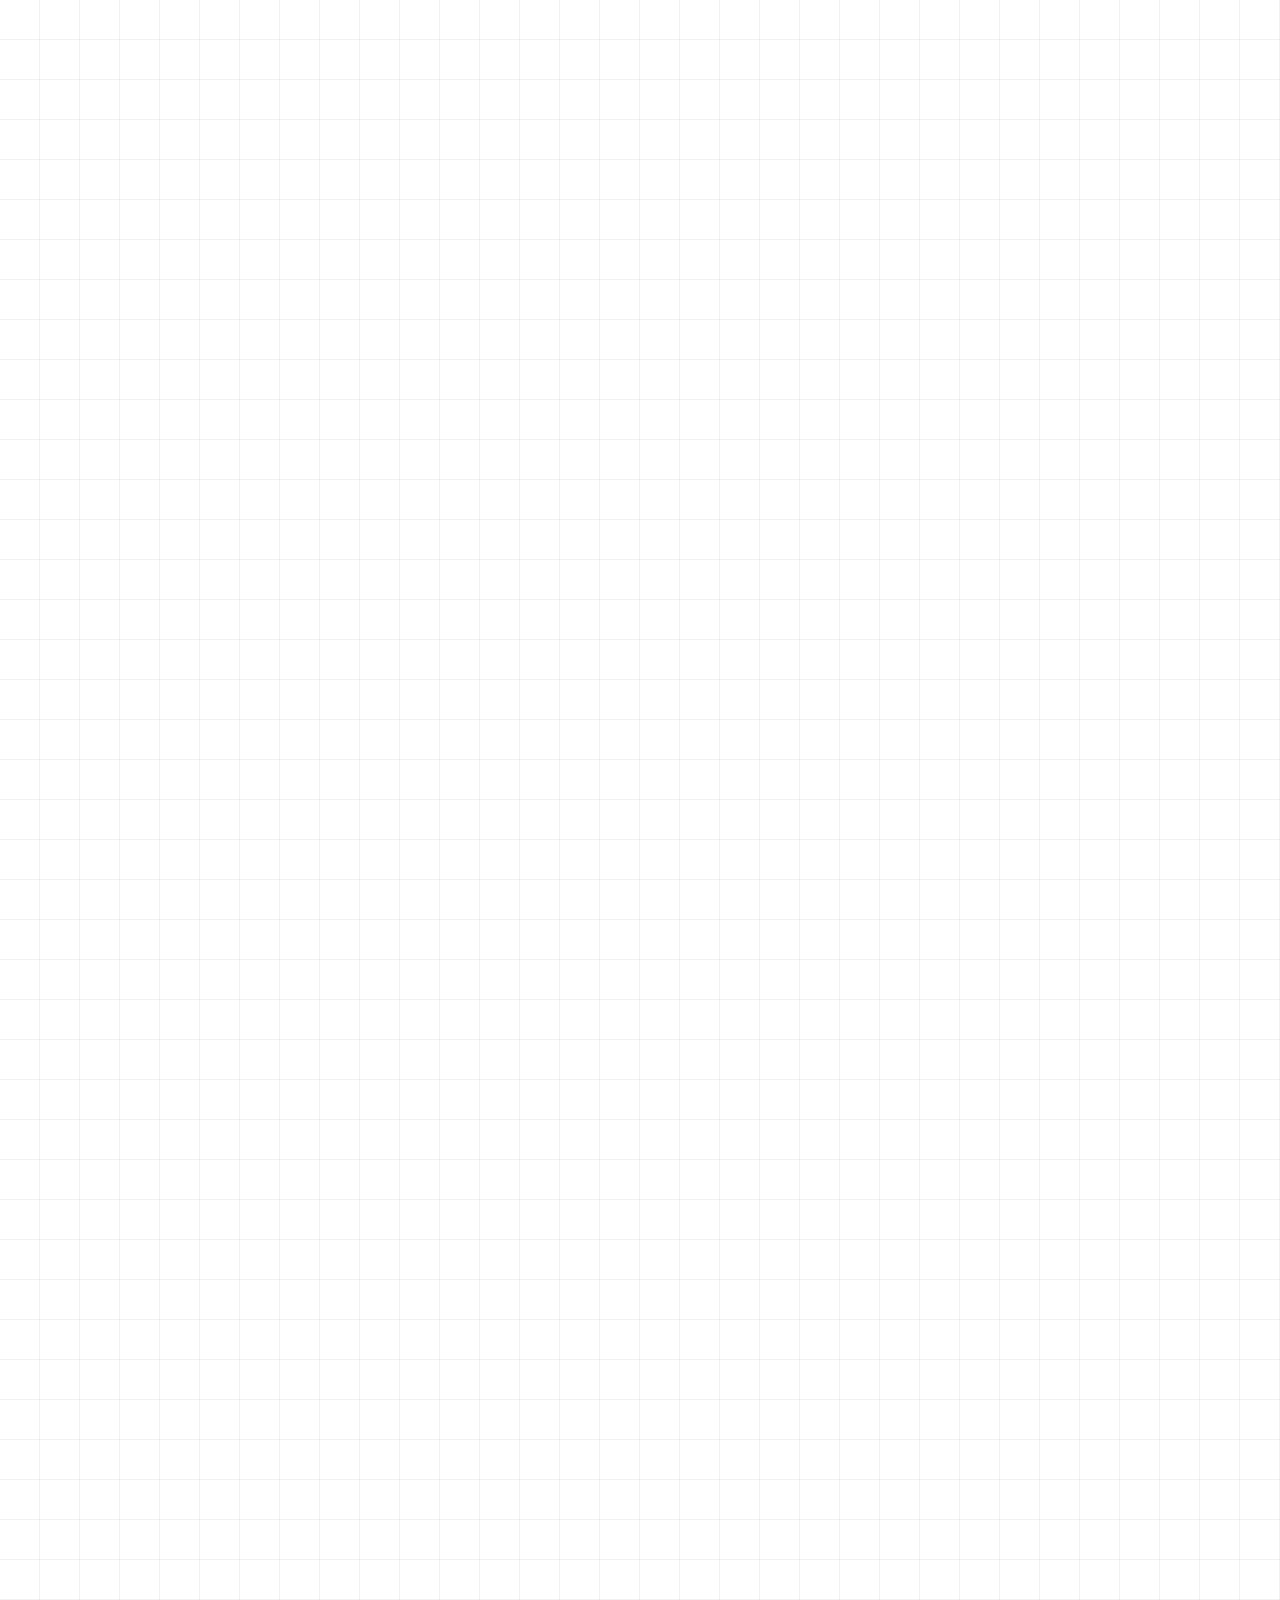
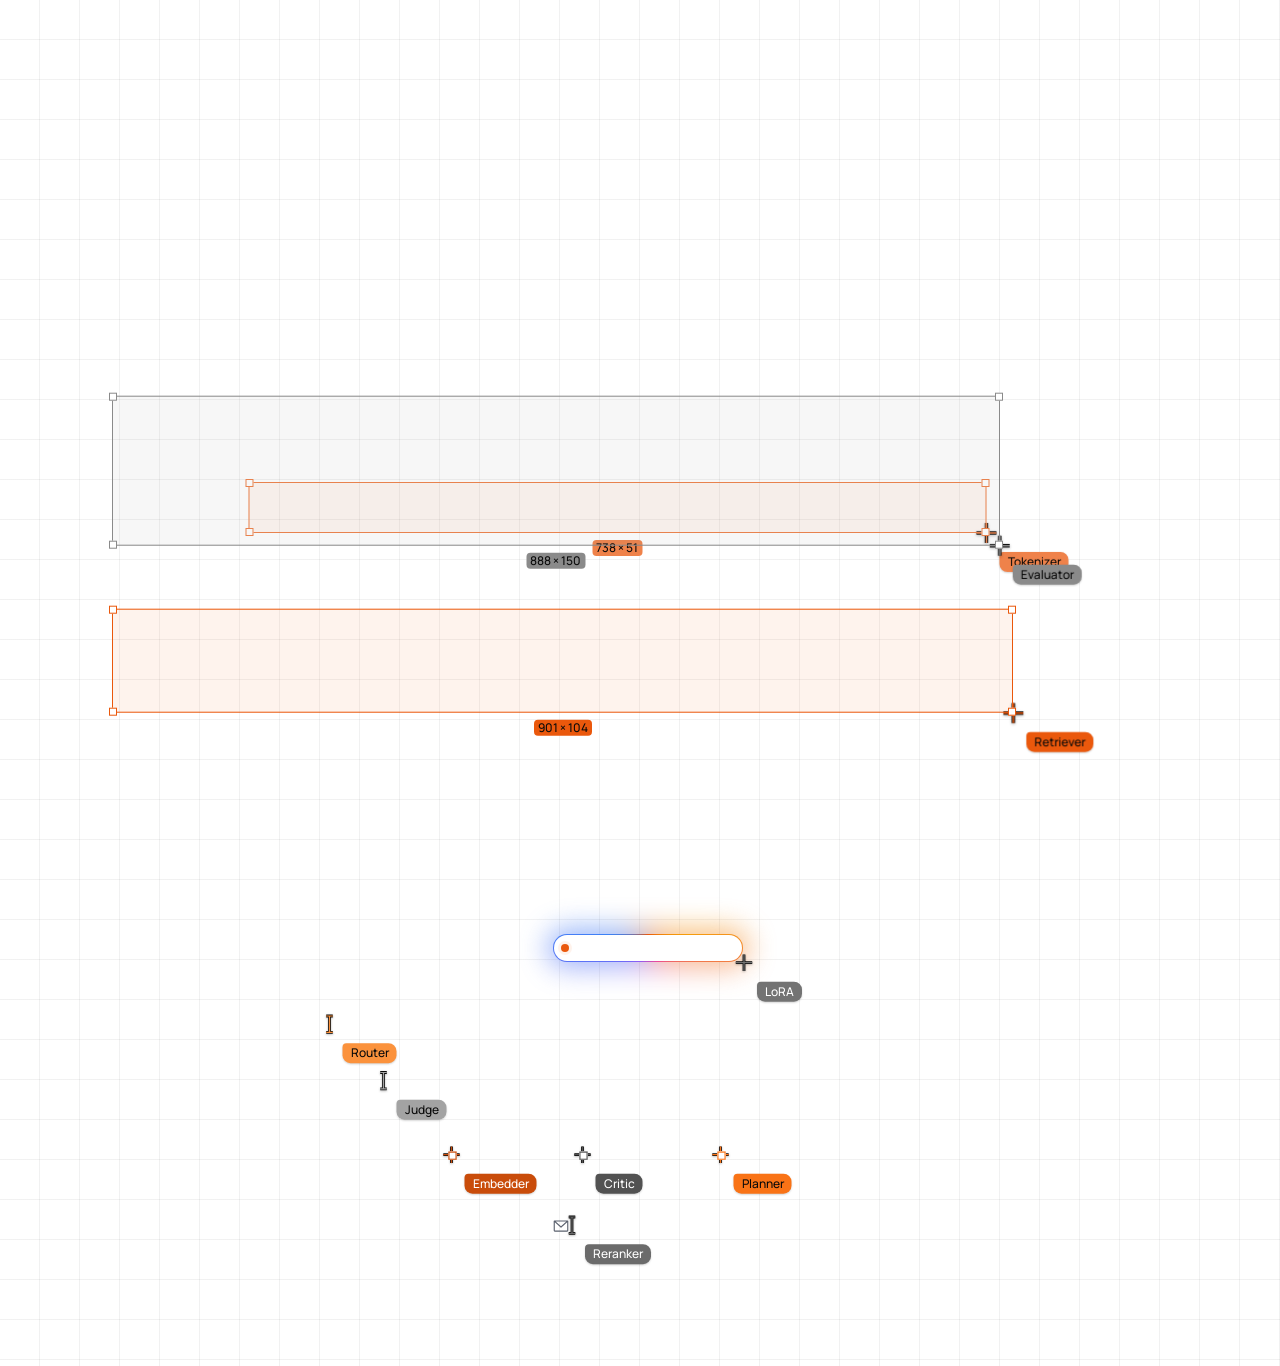
==== commit 33f663f0: "Update LinkedIn URL Co-Authored-By: Claude Opus 5.5 <noreply@anthropic.com>" ====
--- a/index.html
+++ b/index.html
@@ -66,7 +66,7 @@
           <div class="cta">
             <a class="btn button-md" href="mailto:drvinaysreddy@gmail.com">Email me</a>
             <a class="text-link button-md" href="resume.pdf?v=2" target="_blank" rel="noopener">View resume<svg class="i" viewBox="0 0 256 256" aria-hidden="true"><path d="M200,64V168a8,8,0,0,1-16,0V83.31L69.66,197.66a8,8,0,0,1-11.32-11.32L172.69,72H88a8,8,0,0,1,0-16H192A8,8,0,0,1,200,64Z"/></svg></a>
-            <a class="text-link button-md" href="http://www.linkedin.com/in/d-v-s-r" target="_blank" rel="noopener">LinkedIn<svg class="i" viewBox="0 0 256 256" aria-hidden="true"><path d="M200,64V168a8,8,0,0,1-16,0V83.31L69.66,197.66a8,8,0,0,1-11.32-11.32L172.69,72H88a8,8,0,0,1,0-16H192A8,8,0,0,1,200,64Z"/></svg></a>
+            <a class="text-link button-md" href="https://www.linkedin.com/in/d-vinay-s-reddy" target="_blank" rel="noopener">LinkedIn<svg class="i" viewBox="0 0 256 256" aria-hidden="true"><path d="M200,64V168a8,8,0,0,1-16,0V83.31L69.66,197.66a8,8,0,0,1-11.32-11.32L172.69,72H88a8,8,0,0,1,0-16H192A8,8,0,0,1,200,64Z"/></svg></a>
           </div>
         </div>
         <aside class="glance card" aria-label="At a glance">
@@ -345,7 +345,7 @@
           <p class="contact-lede title-2">I'm looking for AI and ML engineering roles. Email is the fastest way to reach me.</p>
           <div class="cta contact-cta">
             <a class="btn button-md" href="mailto:drvinaysreddy@gmail.com"><svg class="ci" viewBox="0 0 256 256" aria-hidden="true"><path d="M216,56H176V48a24,24,0,0,0-24-24H104A24,24,0,0,0,80,48v8H40A16,16,0,0,0,24,72V200a16,16,0,0,0,16,16H216a16,16,0,0,0,16-16V72A16,16,0,0,0,216,56ZM96,48a8,8,0,0,1,8-8h48a8,8,0,0,1,8,8v8H96ZM216,72v41.61A184,184,0,0,1,128,136a184.07,184.07,0,0,1-88-22.38V72Zm0,128H40V131.64A200.19,200.19,0,0,0,128,152a200.25,200.25,0,0,0,88-20.37V200ZM104,112a8,8,0,0,1,8-8h32a8,8,0,0,1,0,16H112A8,8,0,0,1,104,112Z"/></svg>Hire me</a>
-            <a class="btn-ghost button-md" href="http://www.linkedin.com/in/d-v-s-r" target="_blank" rel="noopener"><svg class="ci" viewBox="0 0 256 256" aria-hidden="true"><path d="M216,24H40A16,16,0,0,0,24,40V216a16,16,0,0,0,16,16H216a16,16,0,0,0,16-16V40A16,16,0,0,0,216,24ZM96,176a8,8,0,0,1-16,0V112a8,8,0,0,1,16,0ZM88,96a12,12,0,1,1,12-12A12,12,0,0,1,88,96Zm96,80a8,8,0,0,1-16,0V140a20,20,0,0,0-40,0v36a8,8,0,0,1-16,0V112a8,8,0,0,1,15.79-1.78A36,36,0,0,1,184,140Z"/></svg>LinkedIn</a>
+            <a class="btn-ghost button-md" href="https://www.linkedin.com/in/d-vinay-s-reddy" target="_blank" rel="noopener"><svg class="ci" viewBox="0 0 256 256" aria-hidden="true"><path d="M216,24H40A16,16,0,0,0,24,40V216a16,16,0,0,0,16,16H216a16,16,0,0,0,16-16V40A16,16,0,0,0,216,24ZM96,176a8,8,0,0,1-16,0V112a8,8,0,0,1,16,0ZM88,96a12,12,0,1,1,12-12A12,12,0,0,1,88,96Zm96,80a8,8,0,0,1-16,0V140a20,20,0,0,0-40,0v36a8,8,0,0,1-16,0V112a8,8,0,0,1,15.79-1.78A36,36,0,0,1,184,140Z"/></svg>LinkedIn</a>
             <a class="btn-ghost button-md" href="resume.pdf?v=2" target="_blank" rel="noopener"><svg class="ci" viewBox="0 0 256 256" aria-hidden="true"><path d="M213.66,82.34l-56-56A8,8,0,0,0,152,24H56A16,16,0,0,0,40,40V216a16,16,0,0,0,16,16H200a16,16,0,0,0,16-16V88A8,8,0,0,0,213.66,82.34ZM160,51.31,188.69,80H160ZM200,216H56V40h88V88a8,8,0,0,0,8,8h48V216Zm-42.34-61.66a8,8,0,0,1,0,11.32l-24,24a8,8,0,0,1-11.32,0l-24-24a8,8,0,0,1,11.32-11.32L120,164.69V120a8,8,0,0,1,16,0v44.69l10.34-10.35A8,8,0,0,1,157.66,154.34Z"/></svg>Resume</a>
           </div>
           <p class="contact-mail body-6"><a href="mailto:drvinaysreddy@gmail.com"><svg class="ci" viewBox="0 0 256 256" aria-hidden="true"><path d="M224,48H32a8,8,0,0,0-8,8V192a16,16,0,0,0,16,16H216a16,16,0,0,0,16-16V56A8,8,0,0,0,224,48Zm-20.57,16L128,133.15,52.57,64ZM216,192H40V74.19l82.59,75.71a8,8,0,0,0,10.82,0L216,74.19V192Z"/></svg>drvinaysreddy@gmail.com</a></p>
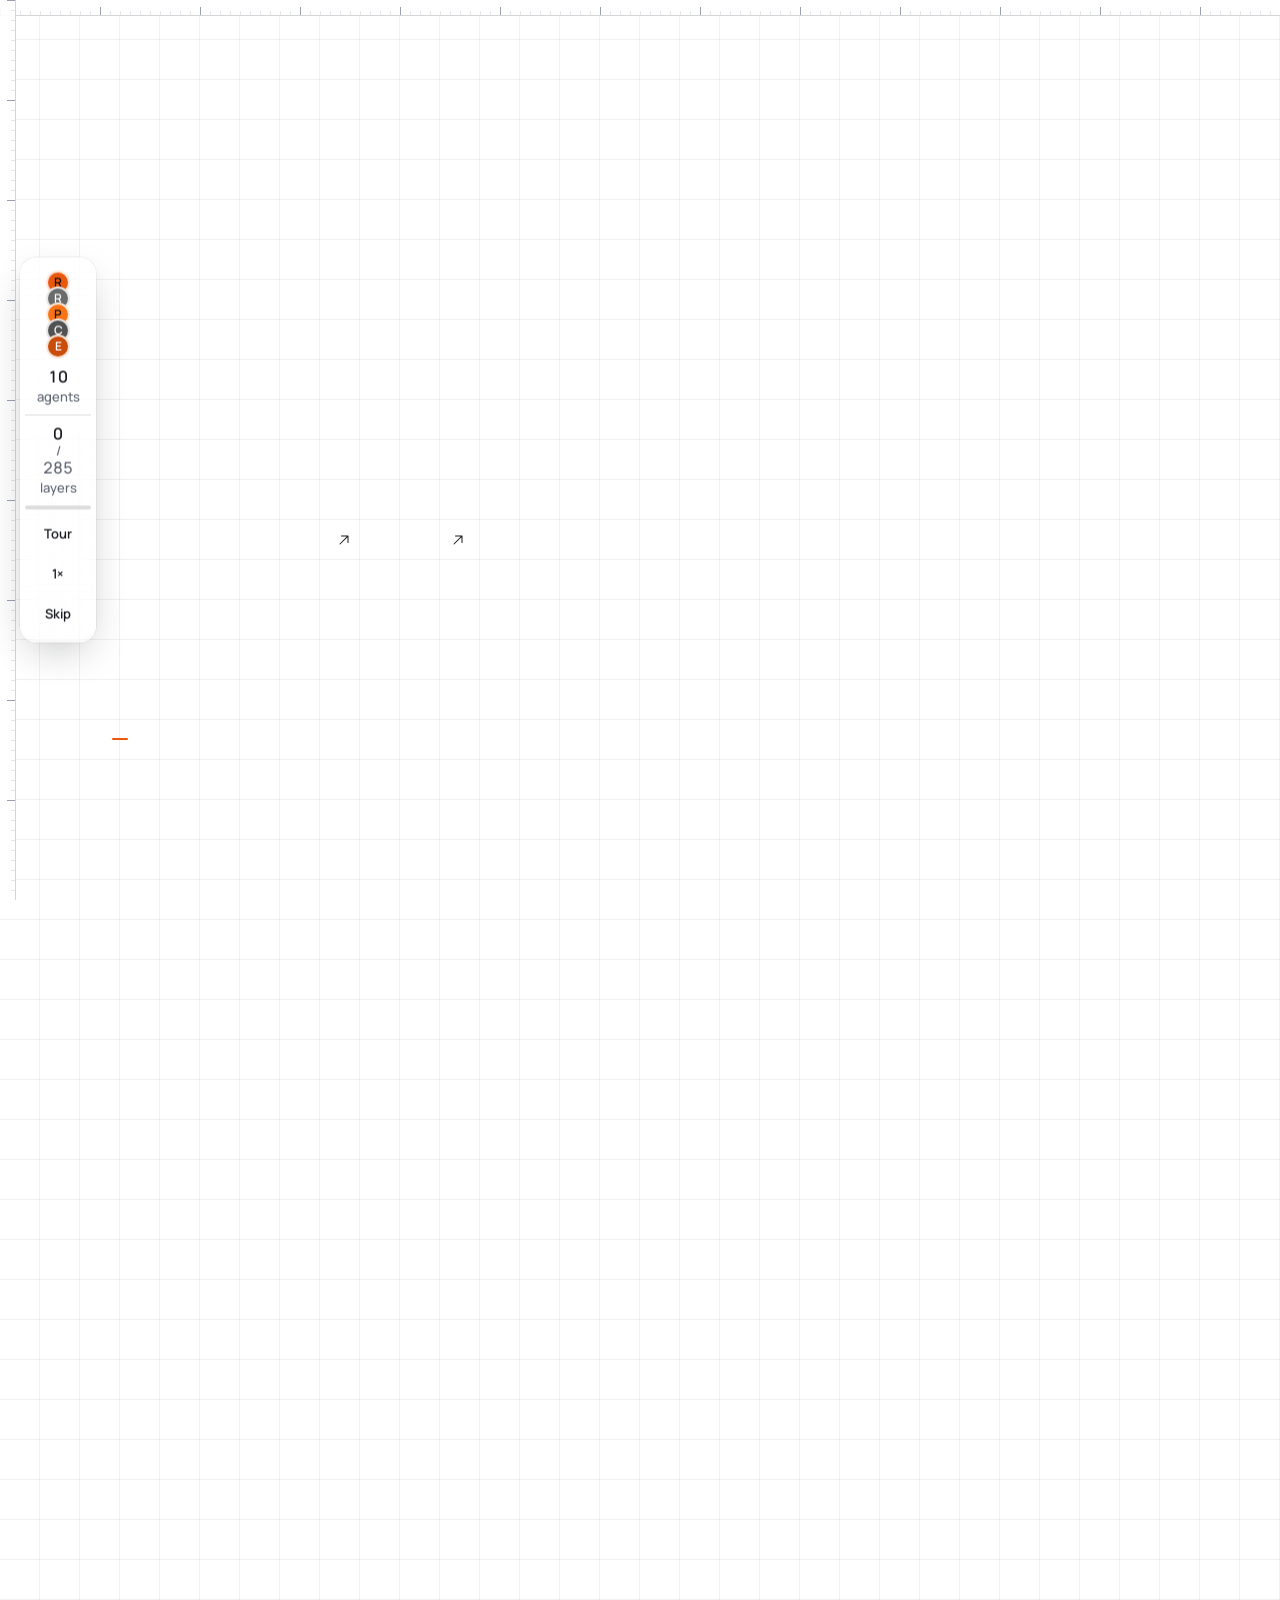
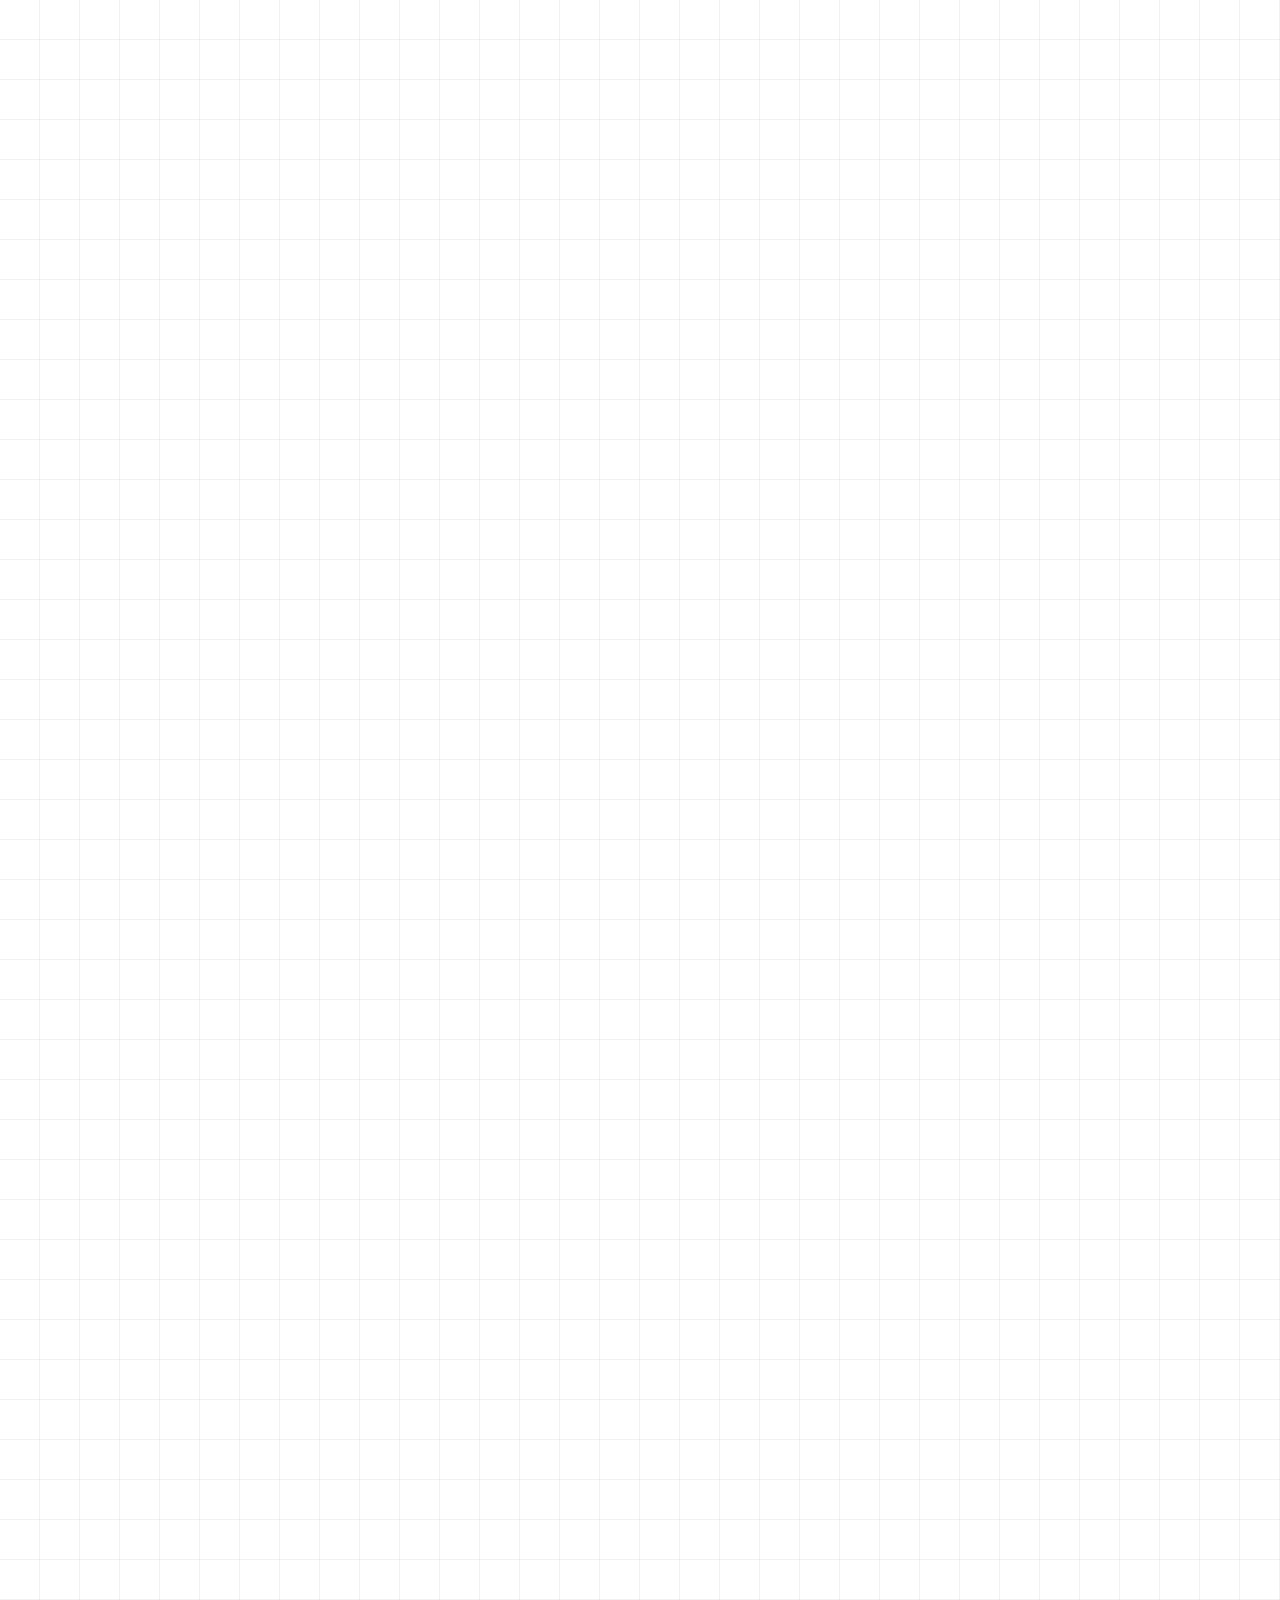
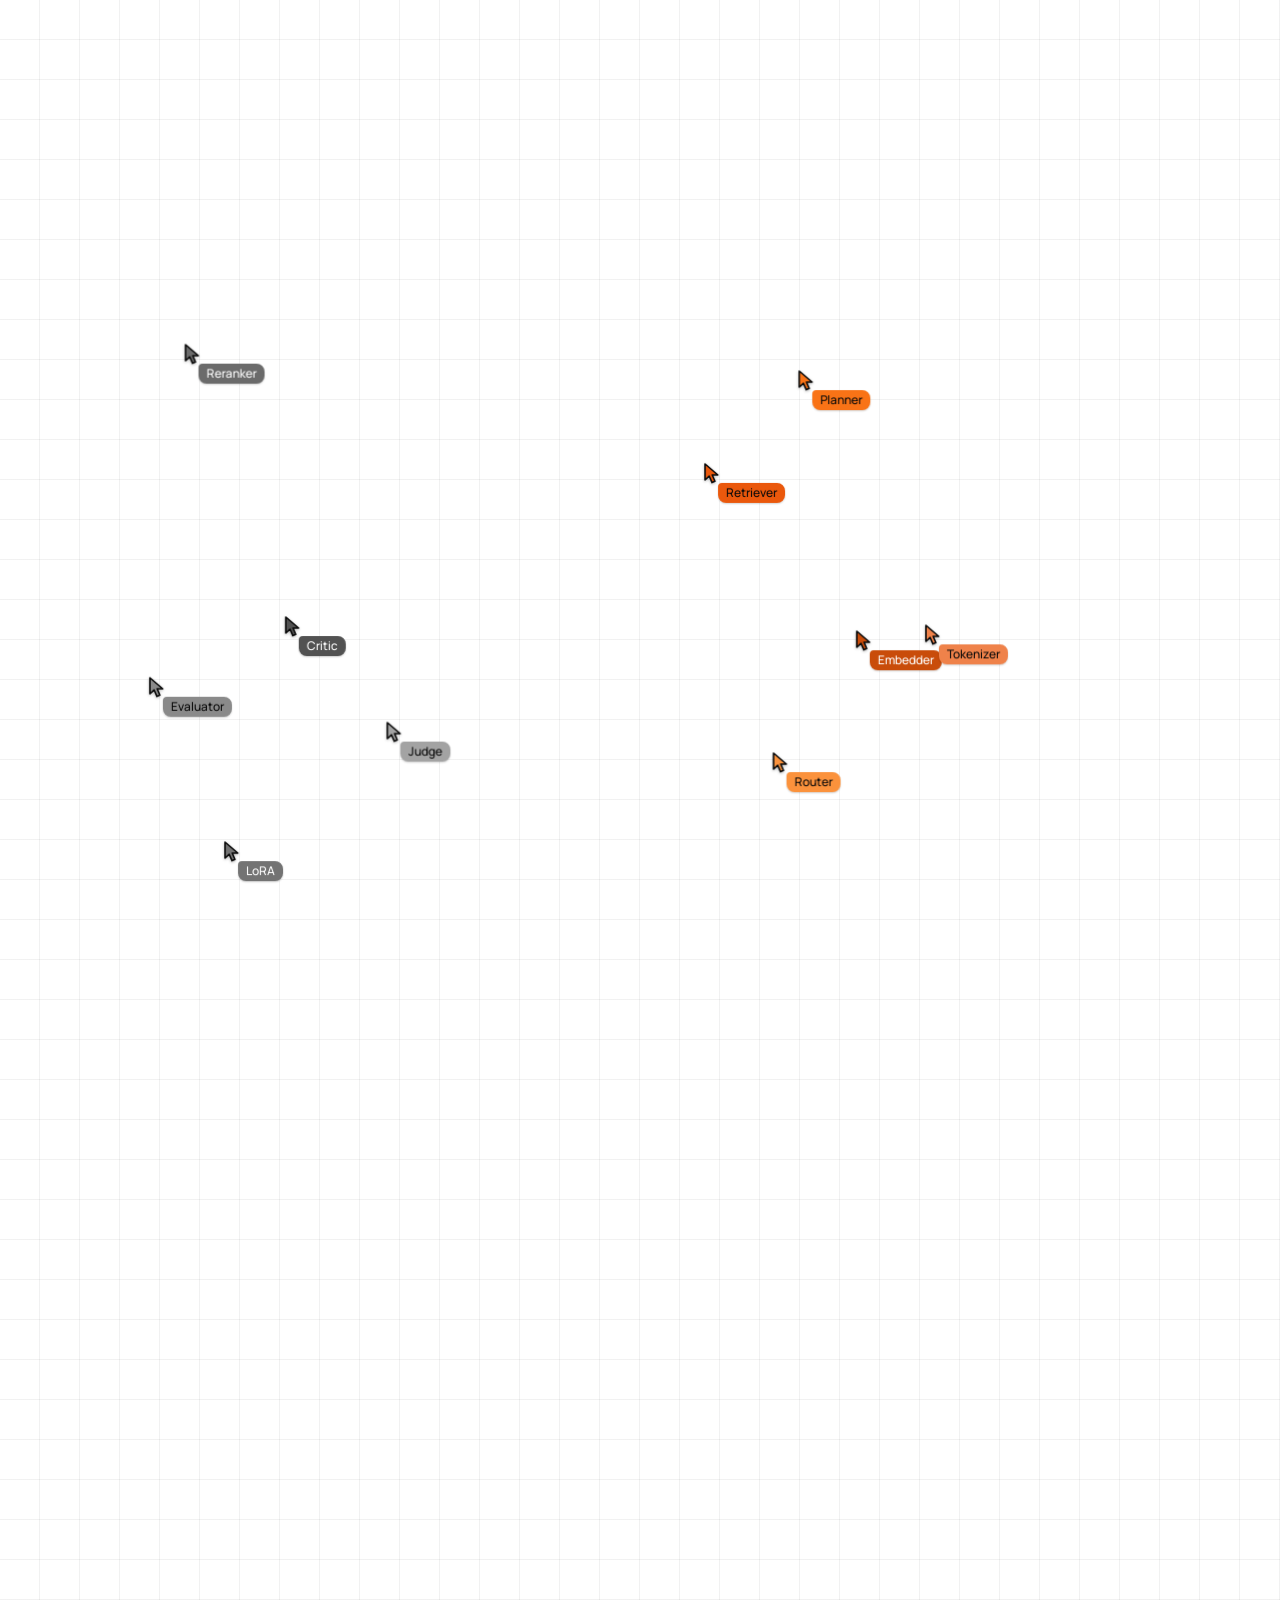
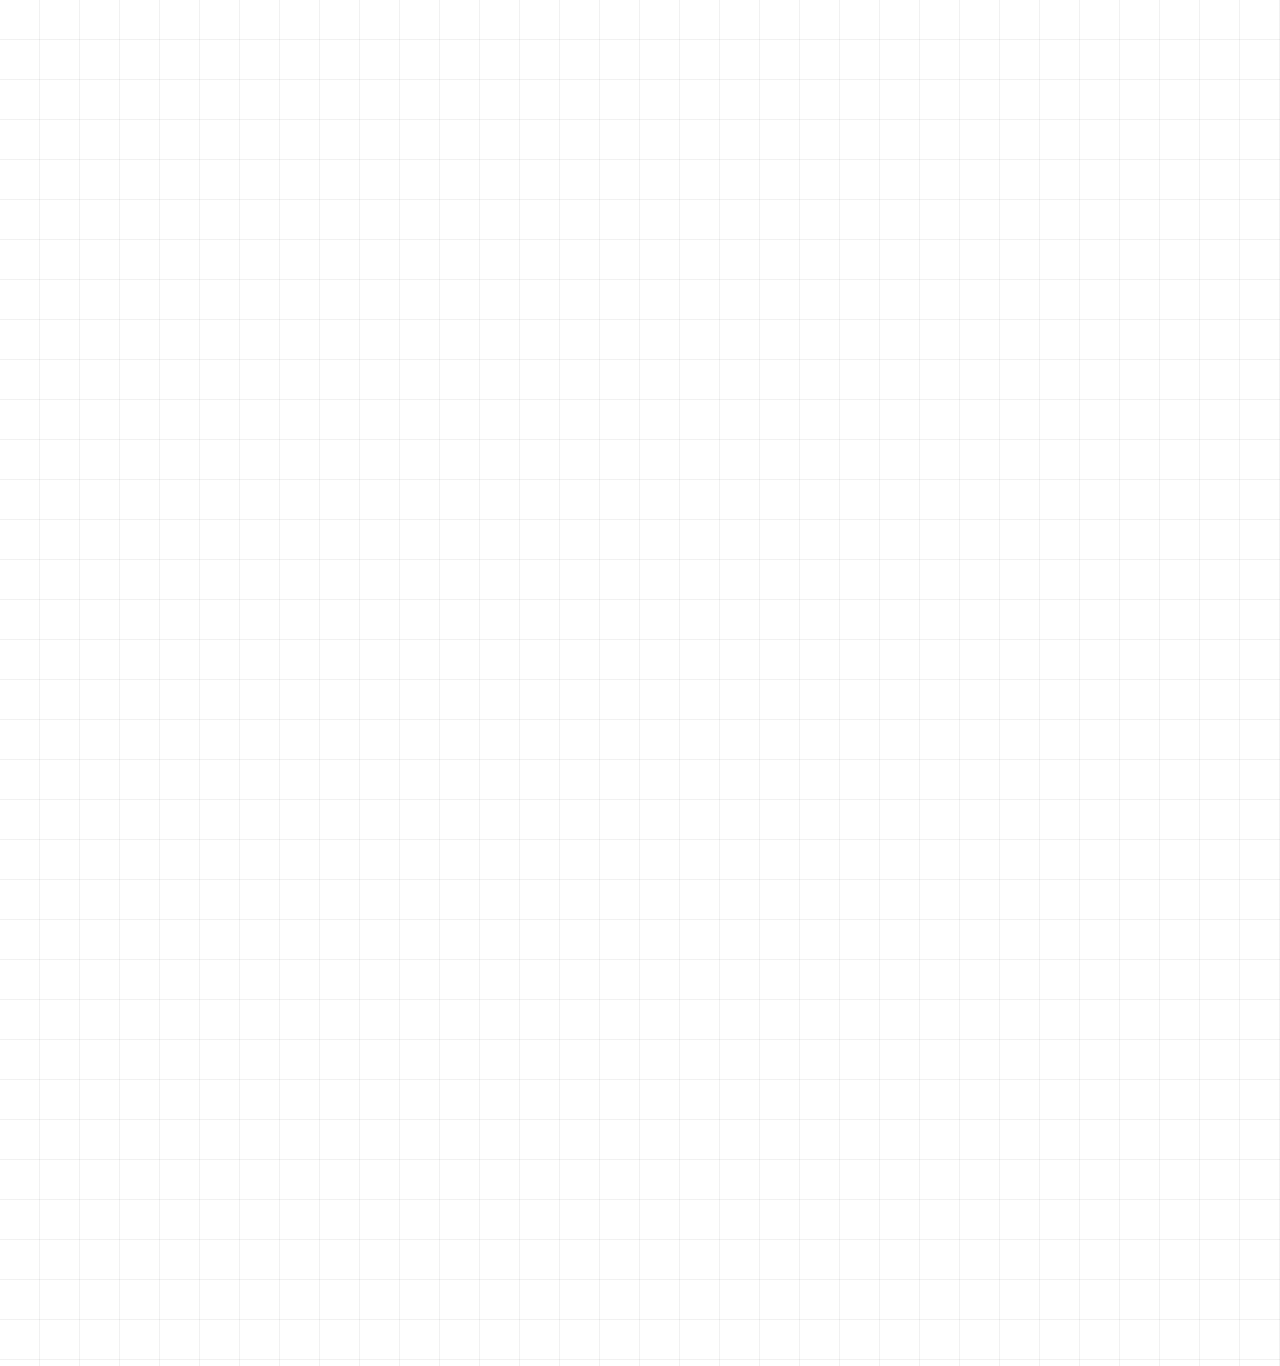
==== commit bec04e9d: "Fix master's degree dates (2023 to 2025) Co-Authored-By: Claude Opus 5.5 <noreply@anthropic.com>" ====
--- a/index.html
+++ b/index.html
@@ -330,7 +330,7 @@
         </div>
 
         <div class="edu card">
-          <div><p class="label caption-4">Education</p><h3 class="heading-6">University of North Texas</h3><p class="muted body-6">MS in Computer Science · Aug 2024 to May 2026 · GPA 3.64</p></div>
+          <div><p class="label caption-4">Education</p><h3 class="heading-6">University of North Texas</h3><p class="muted body-6">MS in Computer Science · 2023 to 2025 · GPA 3.64</p></div>
           <p class="edu-course body-6">Machine learning, artificial intelligence, NLP research, software engineering and computer networks.</p>
         </div>
       </div>
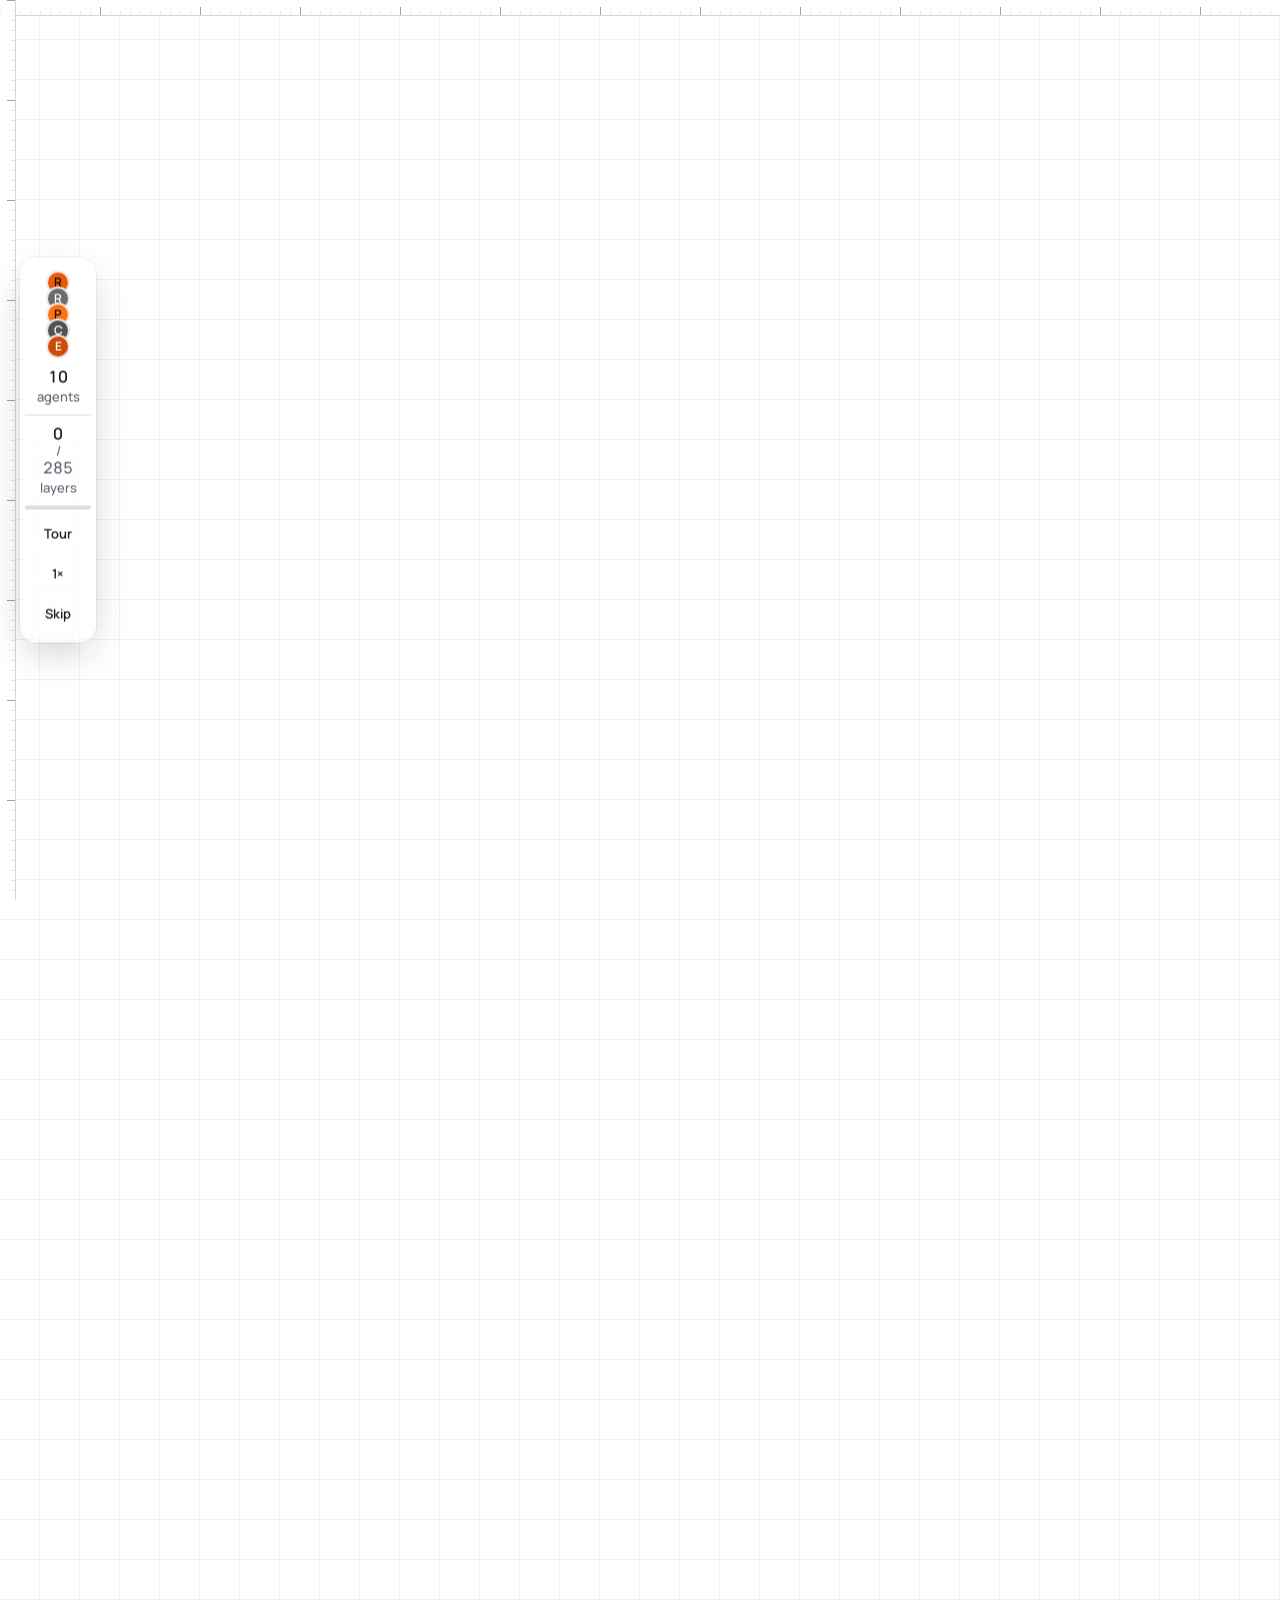
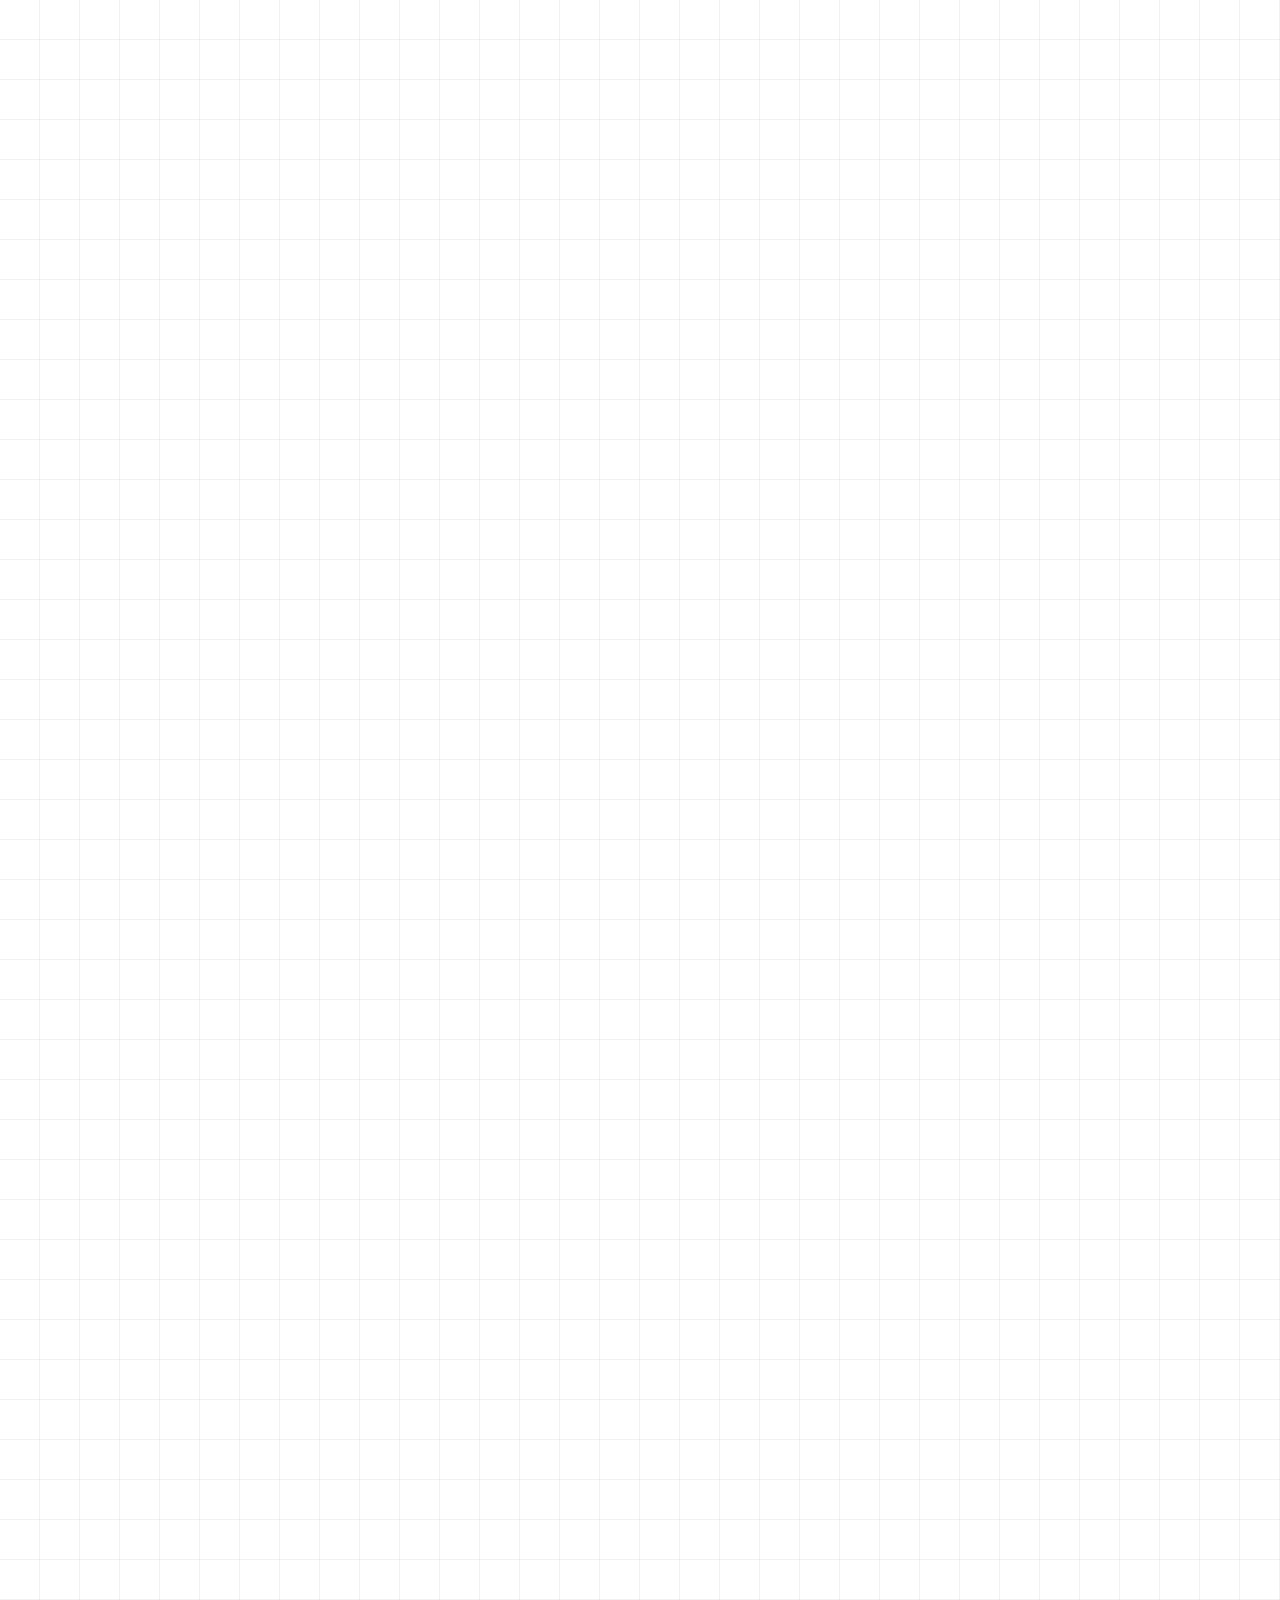
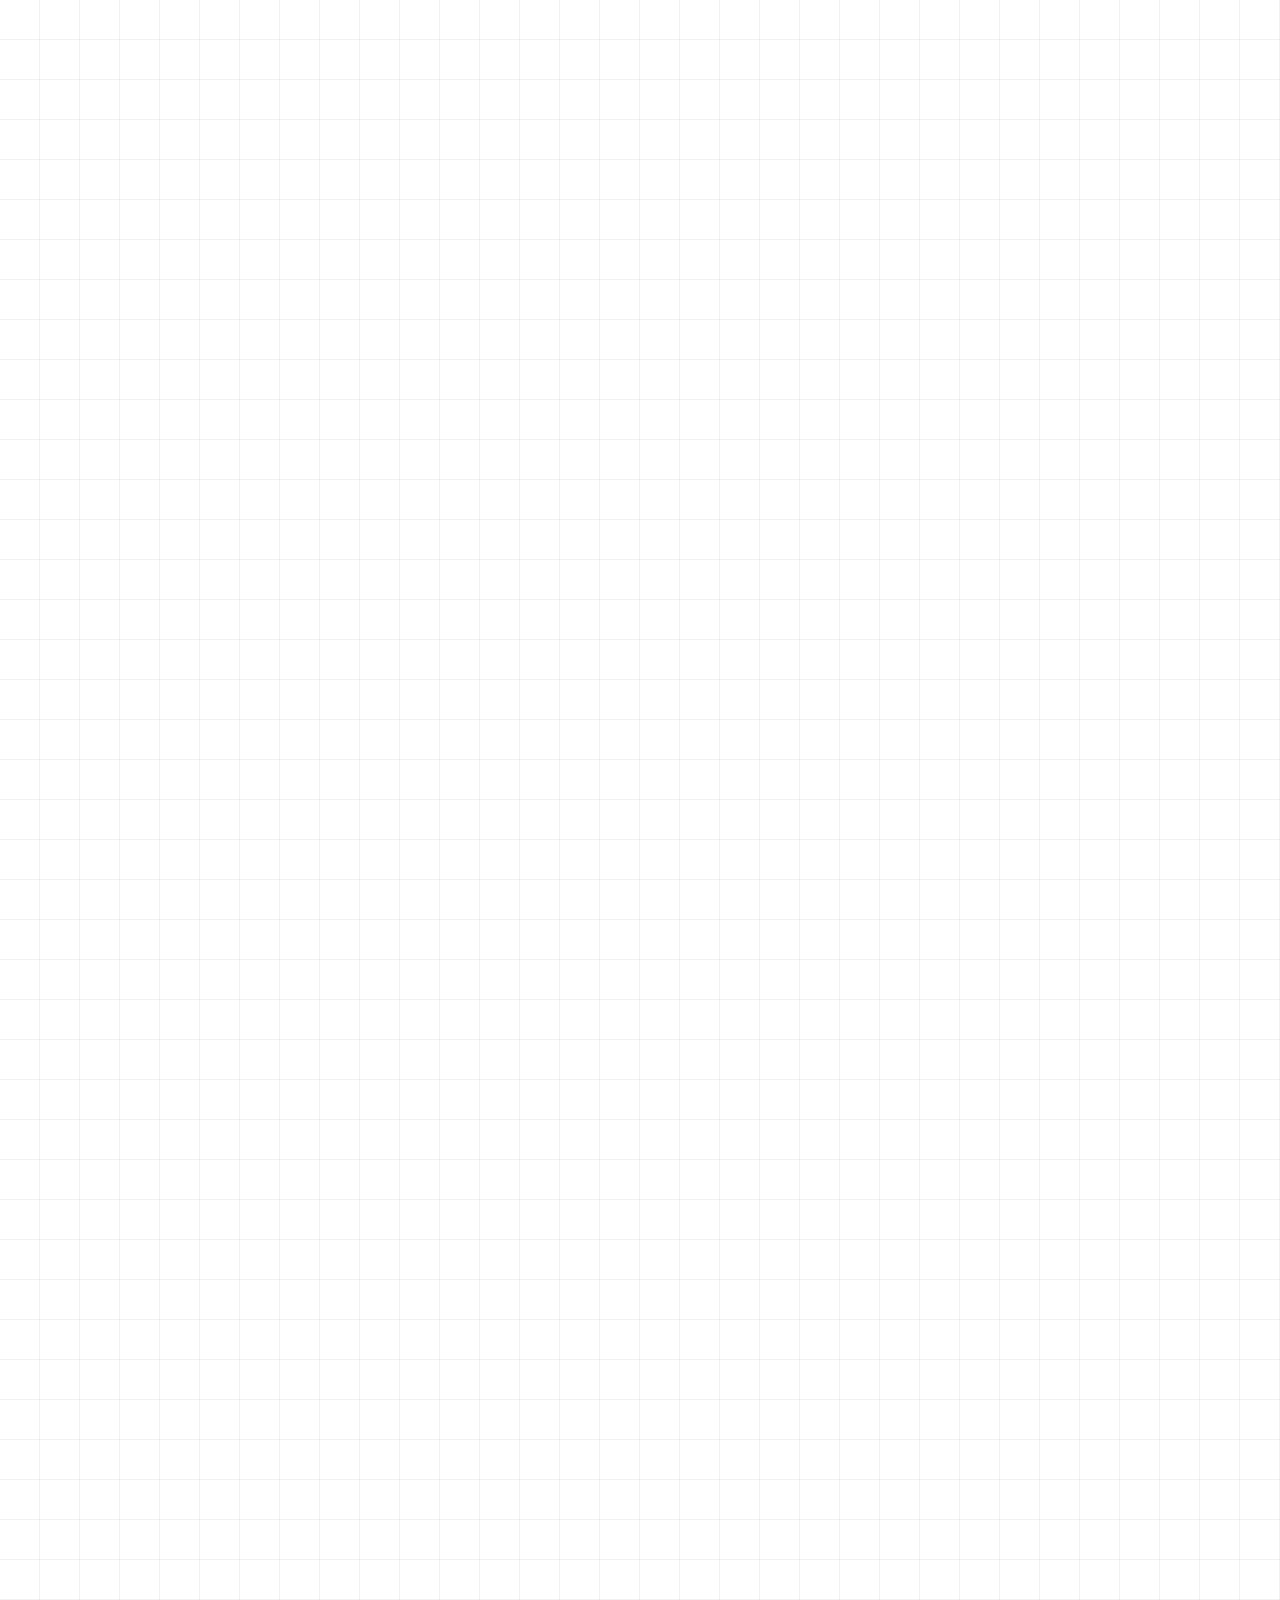
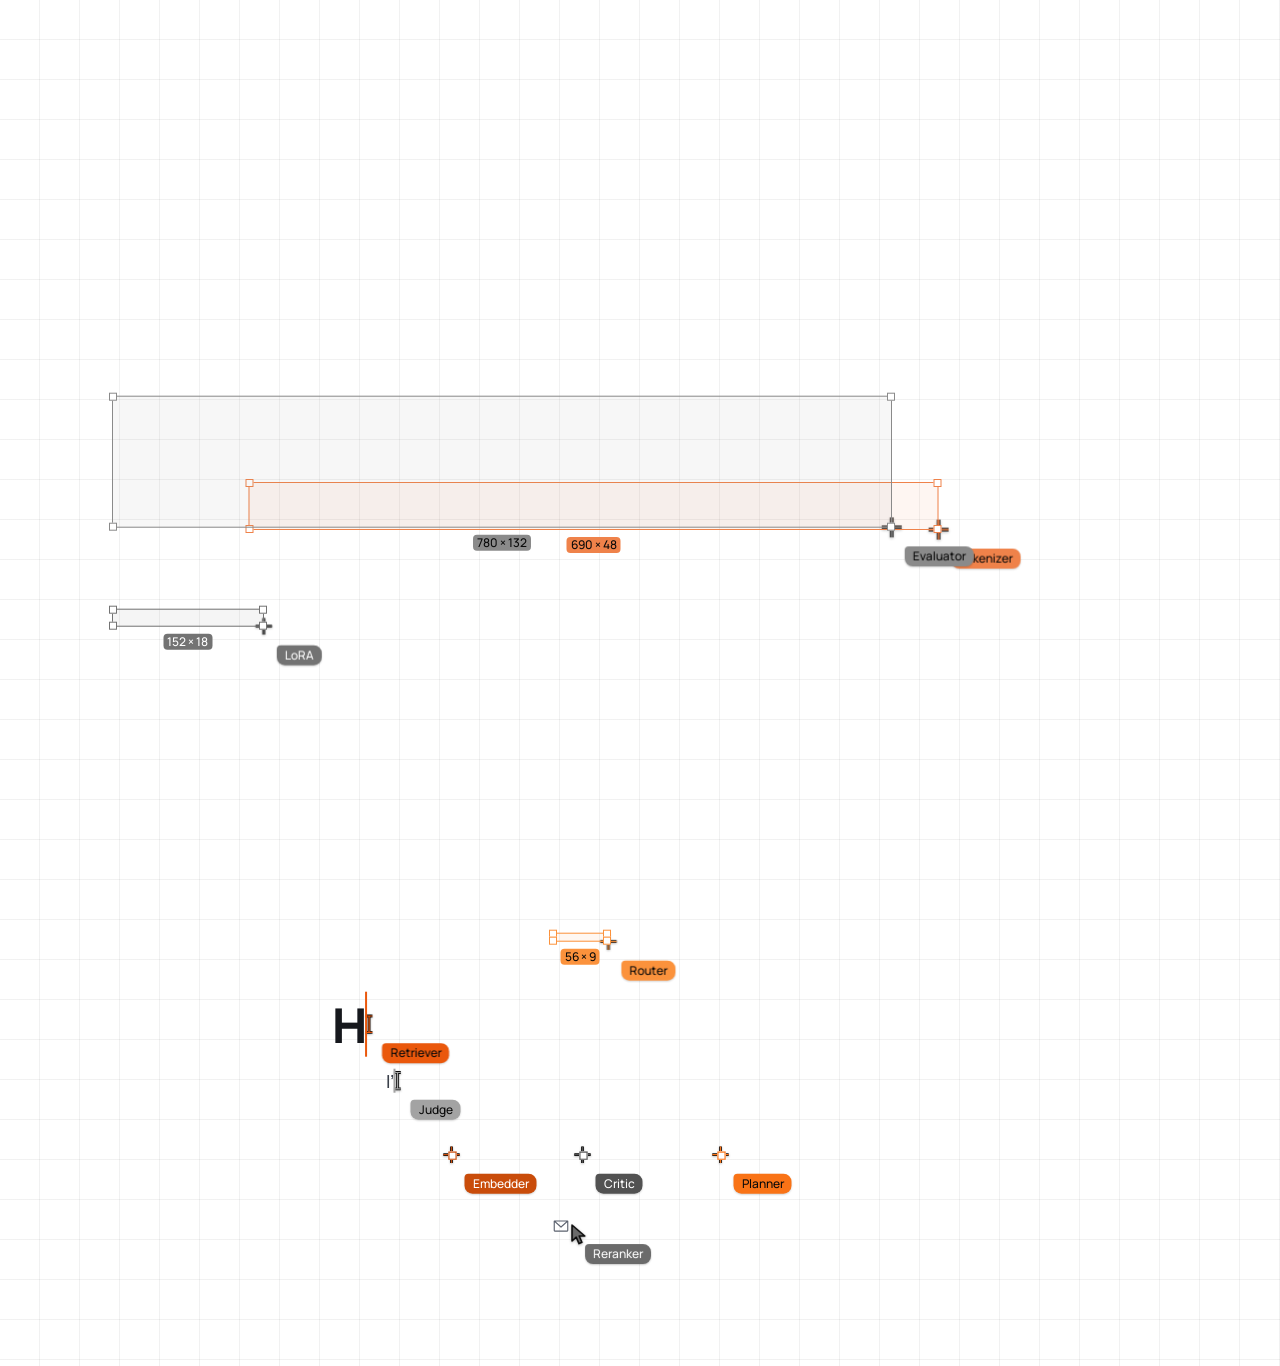
==== commit aade1958: "Profile card: replace location with IEEE publication Co-Authored-By: Claude Opus 5.5 <noreply@anthro" ====
--- a/index.html
+++ b/index.html
@@ -80,7 +80,7 @@
           <div class="g-stats">
             <div class="g-stat"><span class="caption-5">Shipping ML since</span><b class="num">2020</b></div>
             <div class="g-stat"><span class="caption-5">MS CS GPA, UNT</span><b class="num">3.64</b></div>
-            <div class="g-stat"><span class="caption-5">Based in Texas</span><b>Dallas</b></div>
+            <div class="g-stat"><span class="caption-5">Published in</span><b>IEEE</b></div>
           </div>
           <div class="g-focus">
             <p class="label caption-4">Focus</p>
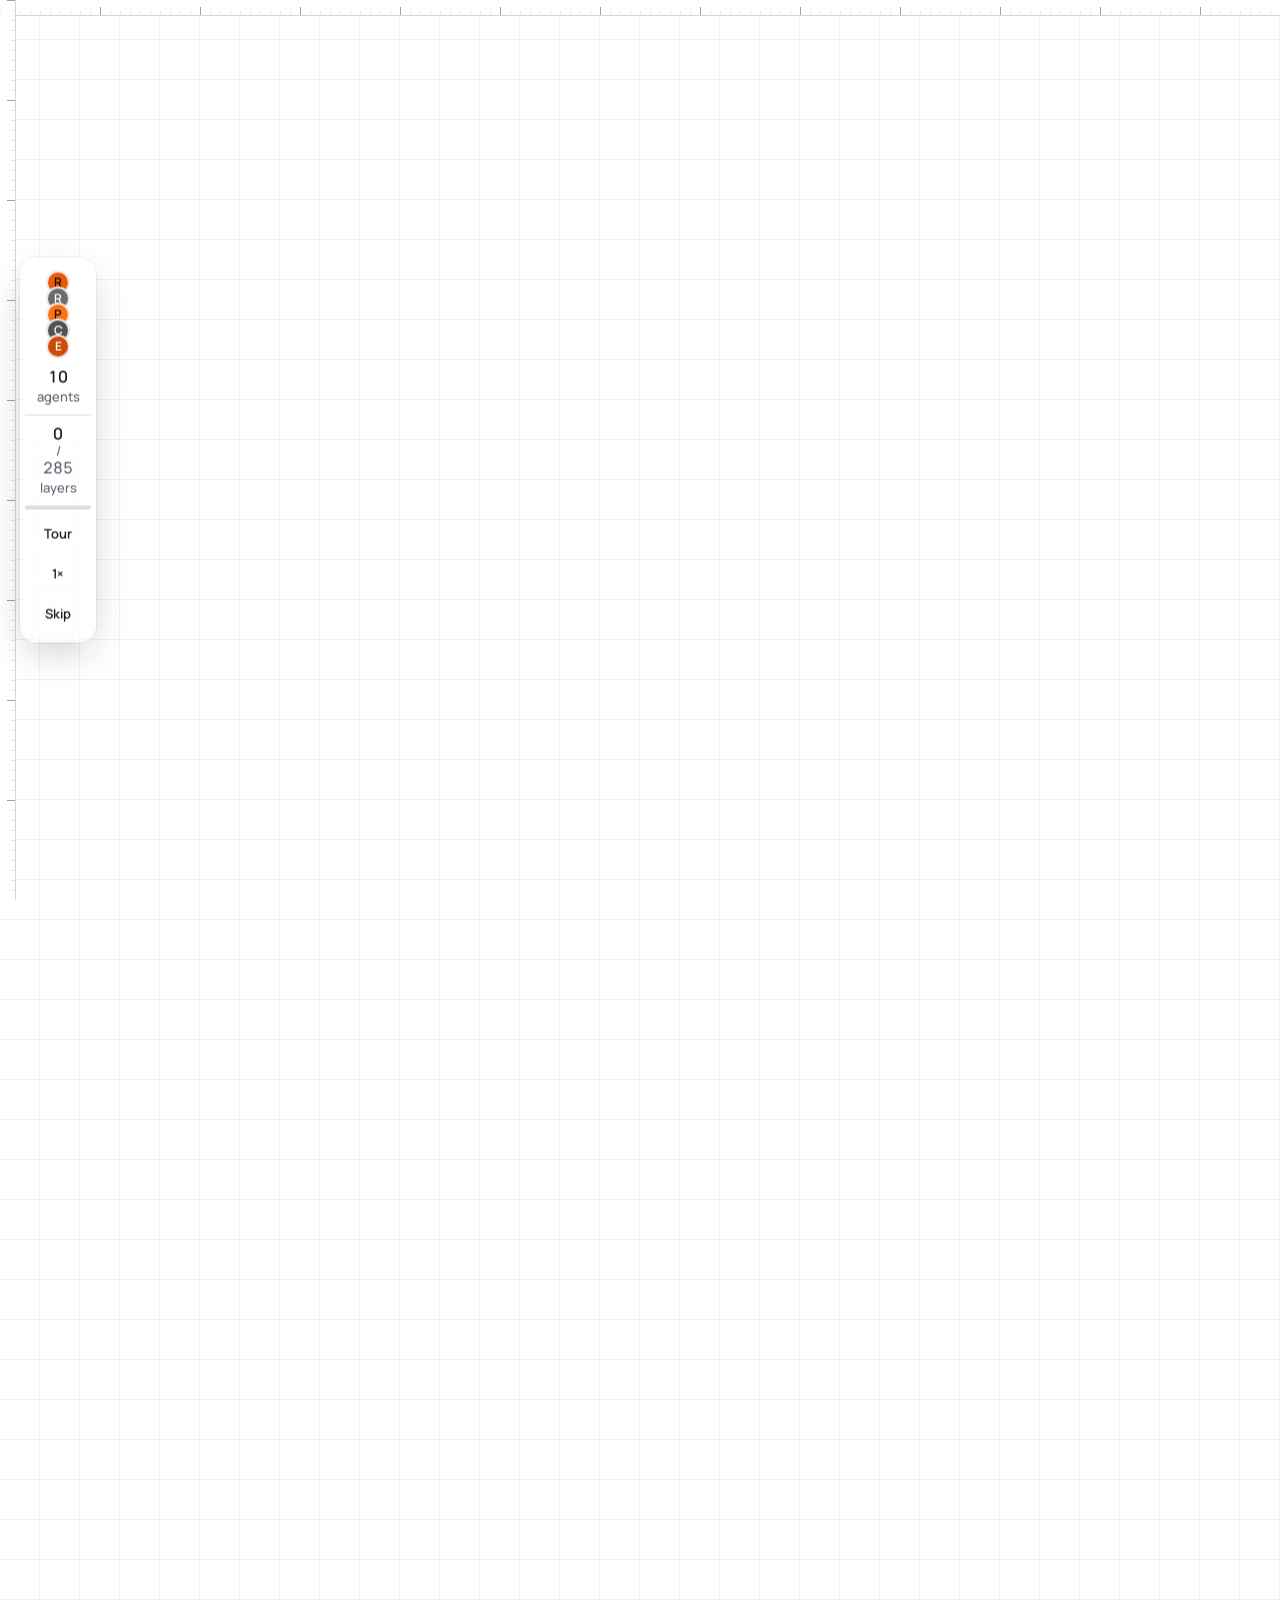
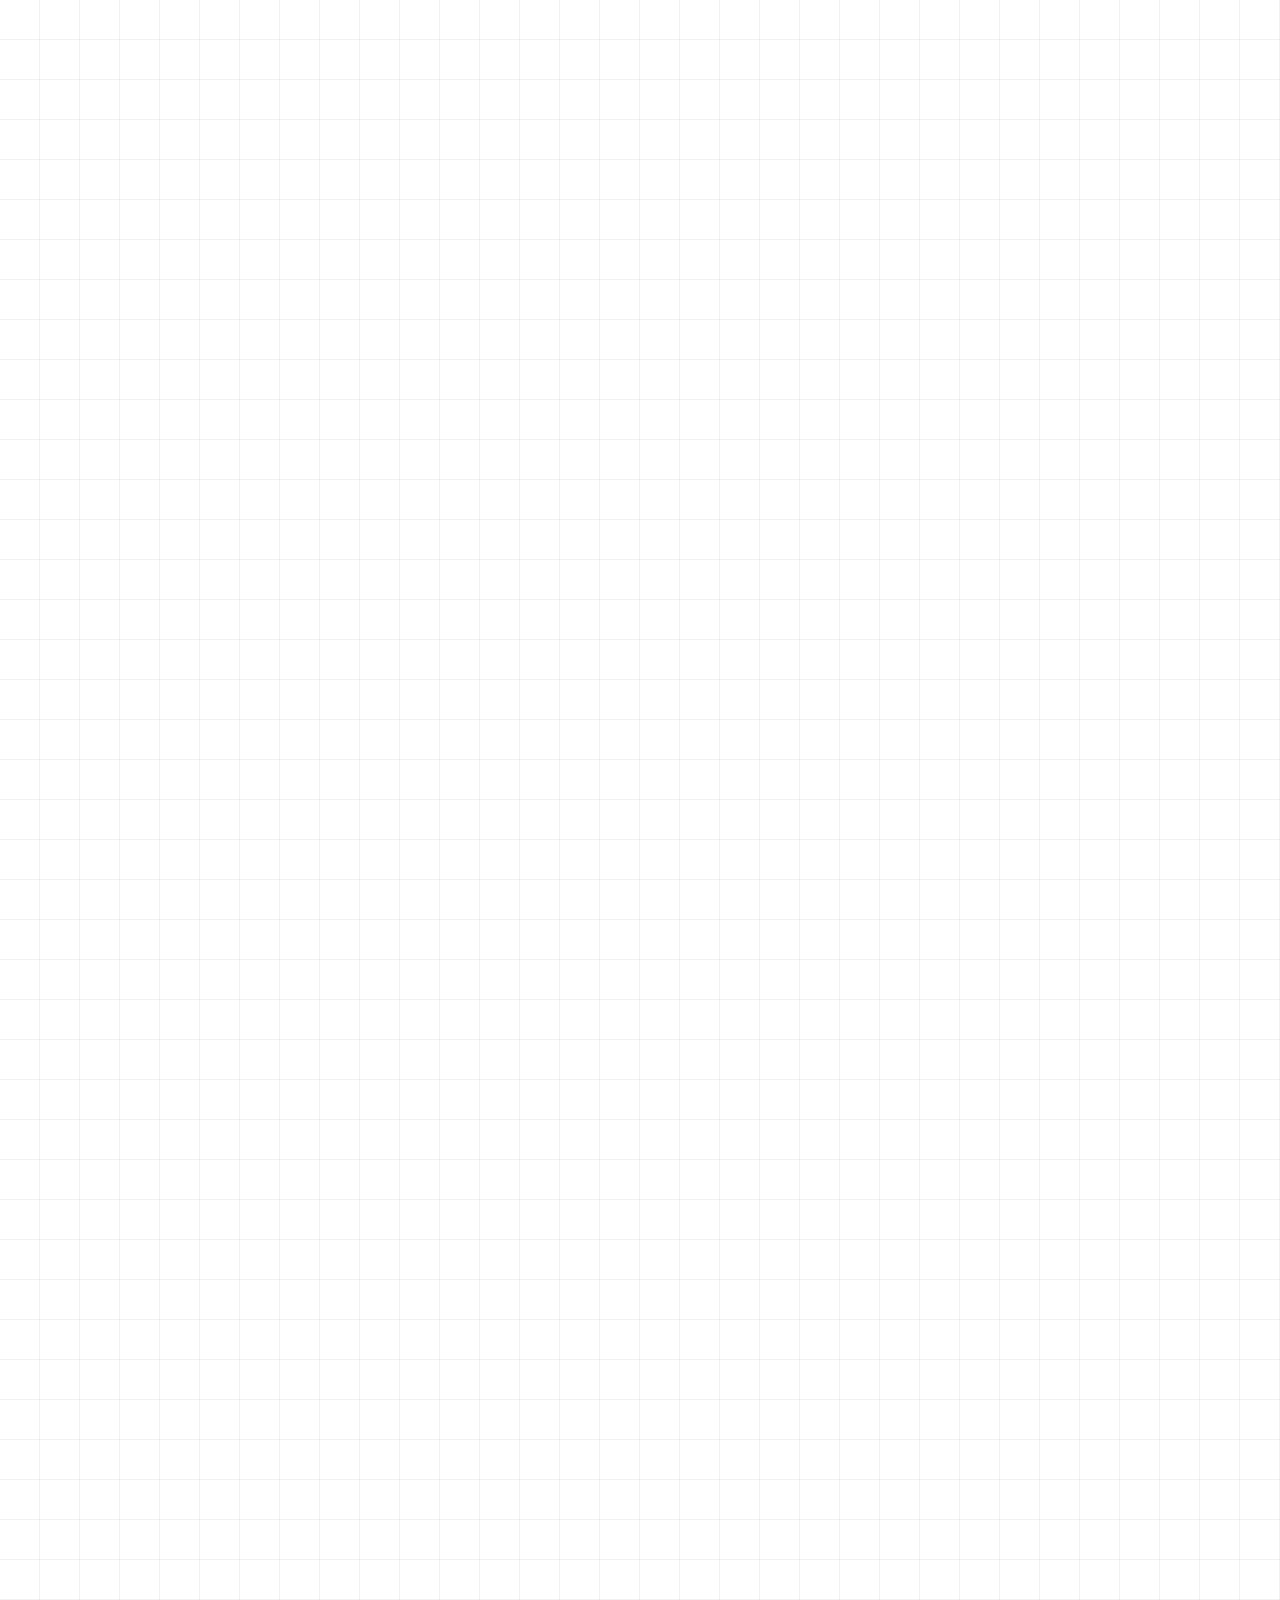
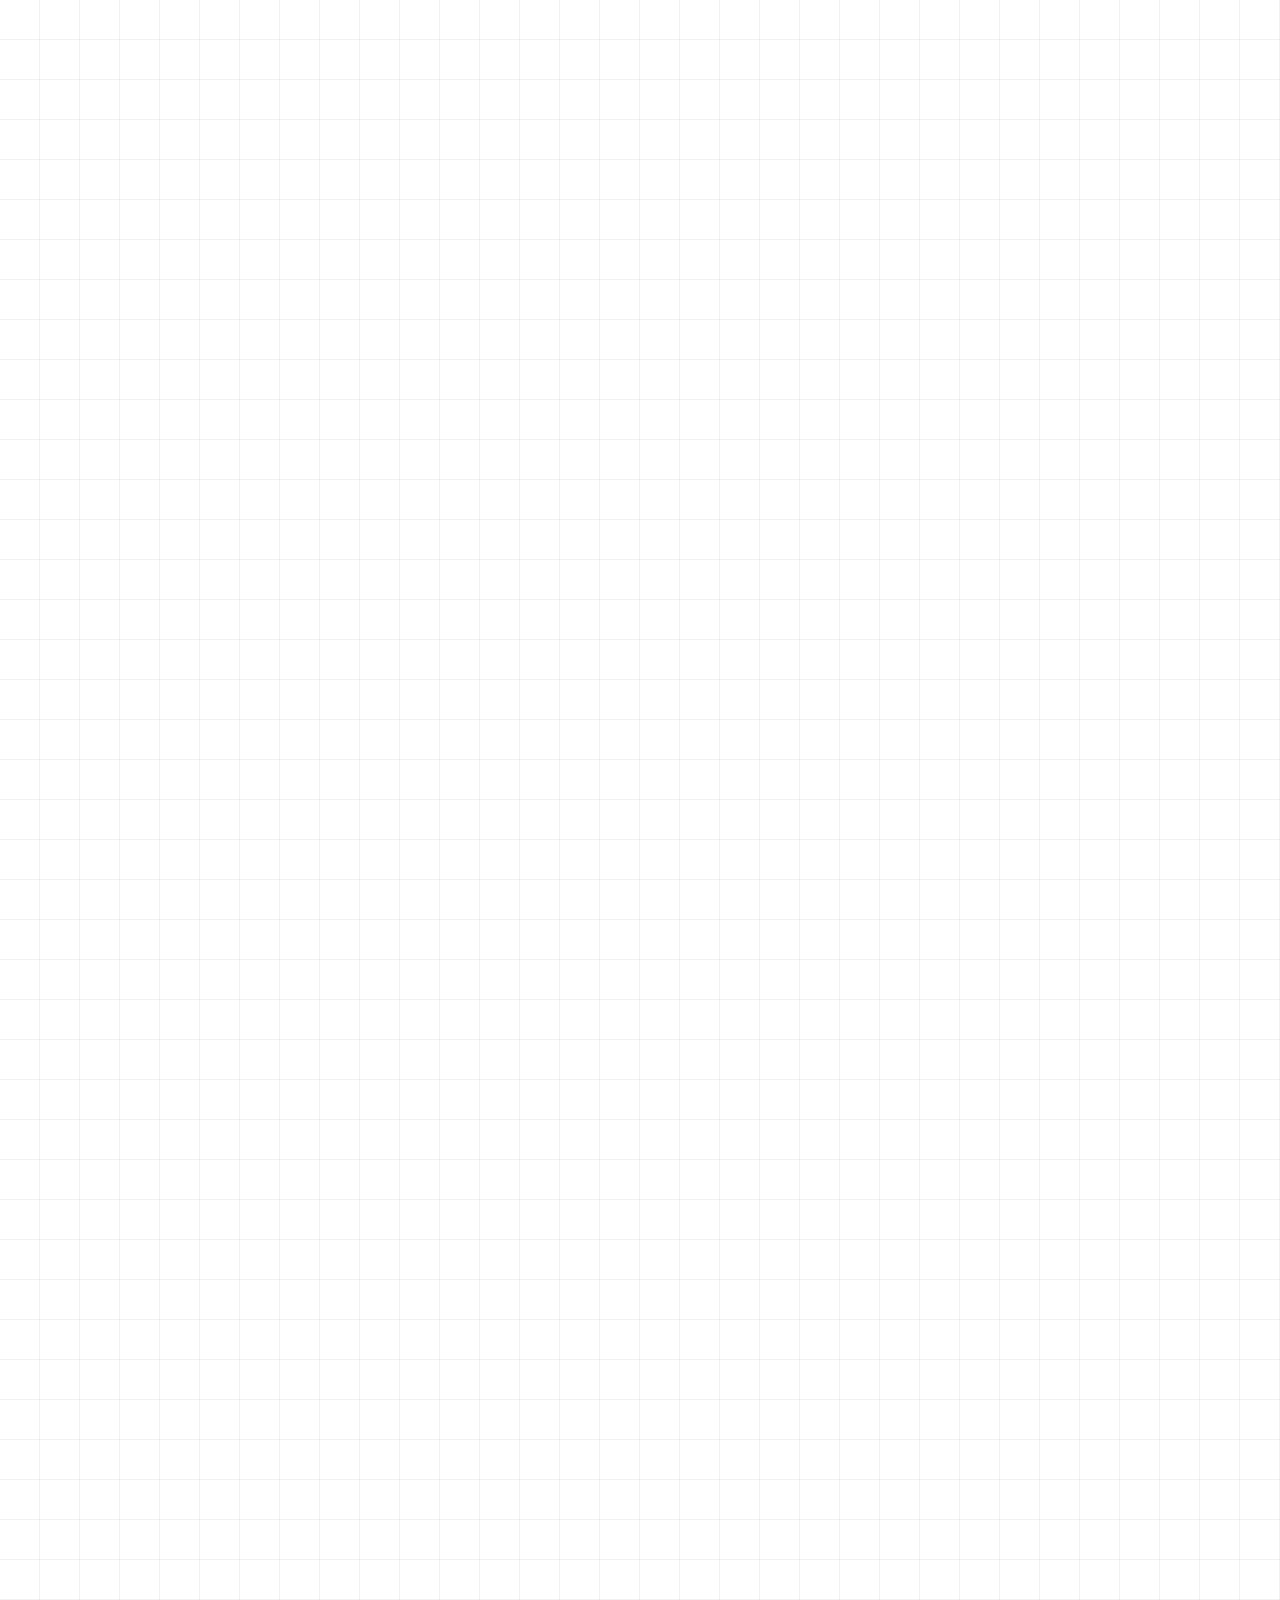
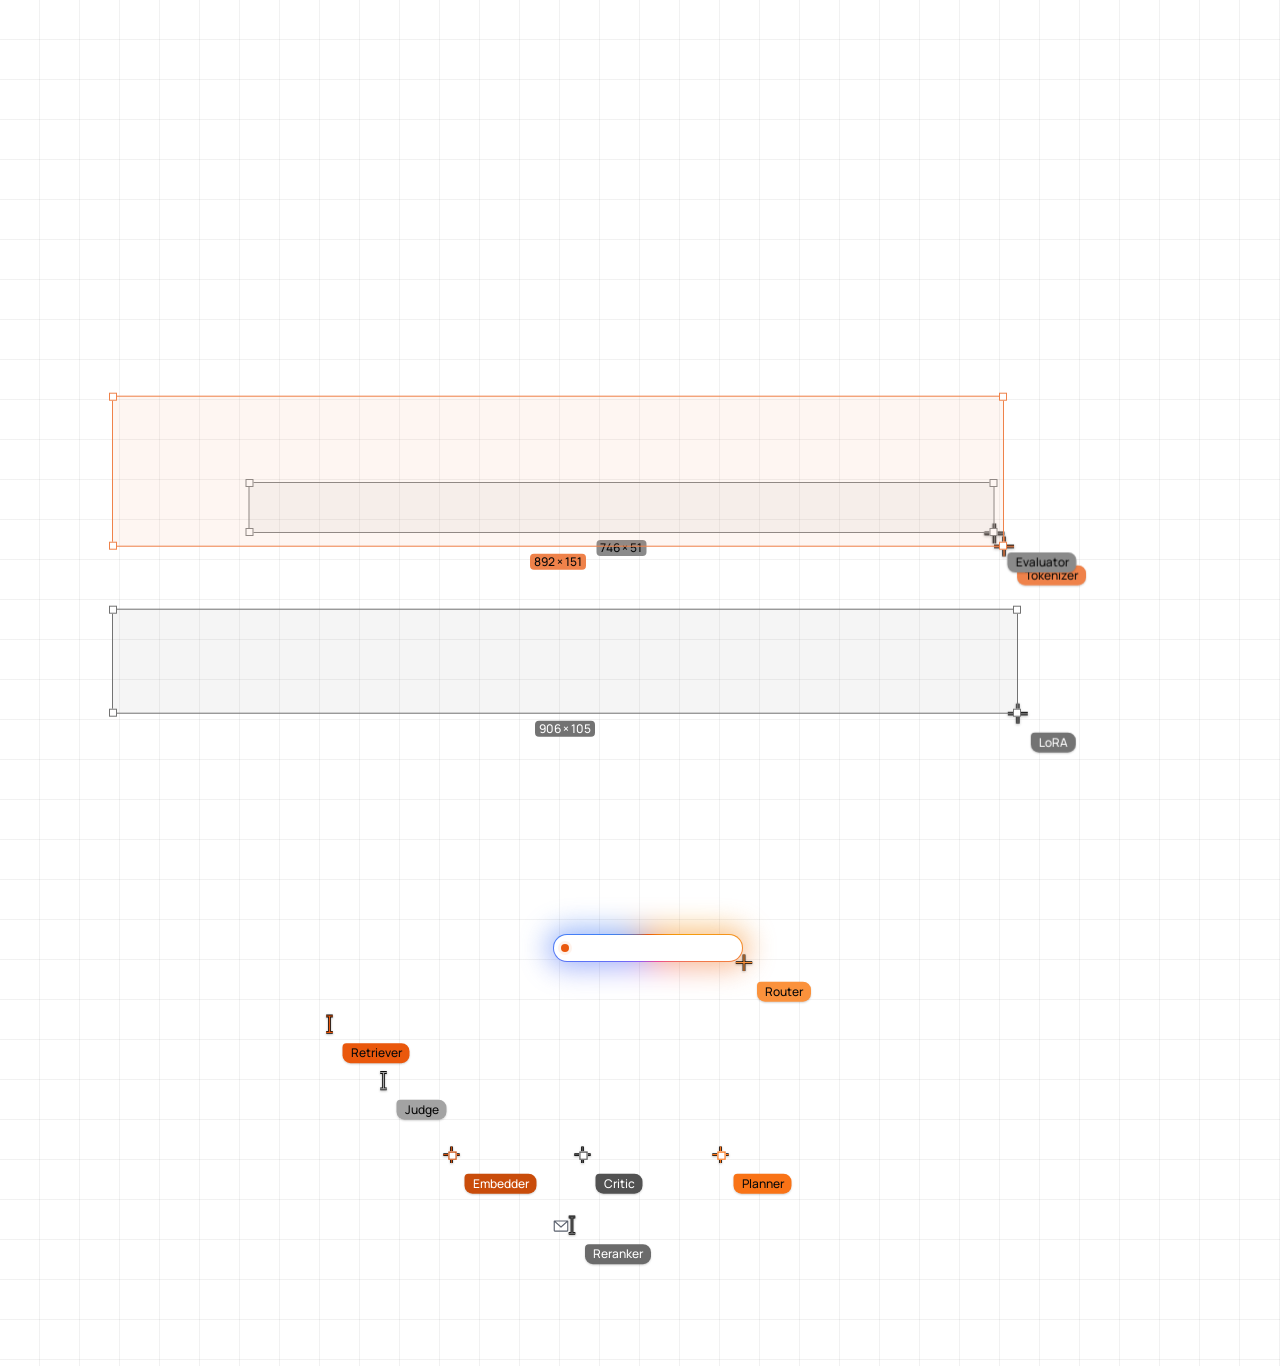
==== commit 12e11901: "Update resume (AI Engineering Consultant) Co-Authored-By: Claude Opus 5.5 <noreply@anthropic.com>" ====
--- a/index.html
+++ b/index.html
@@ -65,7 +65,7 @@
           <p class="lede title-2">AI engineer in financial services. I fine tune open models, build RAG over messy enterprise documents, and keep all of it running in production.</p>
           <div class="cta">
             <a class="btn button-md" href="mailto:drvinaysreddy@gmail.com">Email me</a>
-            <a class="text-link button-md" href="resume.pdf?v=2" target="_blank" rel="noopener">View resume<svg class="i" viewBox="0 0 256 256" aria-hidden="true"><path d="M200,64V168a8,8,0,0,1-16,0V83.31L69.66,197.66a8,8,0,0,1-11.32-11.32L172.69,72H88a8,8,0,0,1,0-16H192A8,8,0,0,1,200,64Z"/></svg></a>
+            <a class="text-link button-md" href="resume.pdf?v=3" target="_blank" rel="noopener">View resume<svg class="i" viewBox="0 0 256 256" aria-hidden="true"><path d="M200,64V168a8,8,0,0,1-16,0V83.31L69.66,197.66a8,8,0,0,1-11.32-11.32L172.69,72H88a8,8,0,0,1,0-16H192A8,8,0,0,1,200,64Z"/></svg></a>
             <a class="text-link button-md" href="https://www.linkedin.com/in/d-vinay-s-reddy" target="_blank" rel="noopener">LinkedIn<svg class="i" viewBox="0 0 256 256" aria-hidden="true"><path d="M200,64V168a8,8,0,0,1-16,0V83.31L69.66,197.66a8,8,0,0,1-11.32-11.32L172.69,72H88a8,8,0,0,1,0-16H192A8,8,0,0,1,200,64Z"/></svg></a>
           </div>
         </div>
@@ -86,7 +86,7 @@
             <p class="label caption-4">Focus</p>
             <ul class="g-tags"><li>RAG</li><li>Fine tuning</li><li>Evals</li></ul>
           </div>
-          <a class="g-link caption-1" href="resume.pdf?v=2" target="_blank" rel="noopener">Download resume<svg class="i" viewBox="0 0 256 256" aria-hidden="true"><path d="M224,144v64a8,8,0,0,1-8,8H40a8,8,0,0,1-8-8V144a8,8,0,0,1,16,0v56H208V144a8,8,0,0,1,16,0Zm-101.66,5.66a8,8,0,0,0,11.32,0l40-40a8,8,0,0,0-11.32-11.32L136,124.69V32a8,8,0,0,0-16,0v92.69L93.66,98.34a8,8,0,0,0-11.32,11.32Z"/></svg></a>
+          <a class="g-link caption-1" href="resume.pdf?v=3" target="_blank" rel="noopener">Download resume<svg class="i" viewBox="0 0 256 256" aria-hidden="true"><path d="M224,144v64a8,8,0,0,1-8,8H40a8,8,0,0,1-8-8V144a8,8,0,0,1,16,0v56H208V144a8,8,0,0,1,16,0Zm-101.66,5.66a8,8,0,0,0,11.32,0l40-40a8,8,0,0,0-11.32-11.32L136,124.69V32a8,8,0,0,0-16,0v92.69L93.66,98.34a8,8,0,0,0-11.32,11.32Z"/></svg></a>
         </aside>
       </div>
     </section>
@@ -346,7 +346,7 @@
           <div class="cta contact-cta">
             <a class="btn button-md" href="mailto:drvinaysreddy@gmail.com"><svg class="ci" viewBox="0 0 256 256" aria-hidden="true"><path d="M216,56H176V48a24,24,0,0,0-24-24H104A24,24,0,0,0,80,48v8H40A16,16,0,0,0,24,72V200a16,16,0,0,0,16,16H216a16,16,0,0,0,16-16V72A16,16,0,0,0,216,56ZM96,48a8,8,0,0,1,8-8h48a8,8,0,0,1,8,8v8H96ZM216,72v41.61A184,184,0,0,1,128,136a184.07,184.07,0,0,1-88-22.38V72Zm0,128H40V131.64A200.19,200.19,0,0,0,128,152a200.25,200.25,0,0,0,88-20.37V200ZM104,112a8,8,0,0,1,8-8h32a8,8,0,0,1,0,16H112A8,8,0,0,1,104,112Z"/></svg>Hire me</a>
             <a class="btn-ghost button-md" href="https://www.linkedin.com/in/d-vinay-s-reddy" target="_blank" rel="noopener"><svg class="ci" viewBox="0 0 256 256" aria-hidden="true"><path d="M216,24H40A16,16,0,0,0,24,40V216a16,16,0,0,0,16,16H216a16,16,0,0,0,16-16V40A16,16,0,0,0,216,24ZM96,176a8,8,0,0,1-16,0V112a8,8,0,0,1,16,0ZM88,96a12,12,0,1,1,12-12A12,12,0,0,1,88,96Zm96,80a8,8,0,0,1-16,0V140a20,20,0,0,0-40,0v36a8,8,0,0,1-16,0V112a8,8,0,0,1,15.79-1.78A36,36,0,0,1,184,140Z"/></svg>LinkedIn</a>
-            <a class="btn-ghost button-md" href="resume.pdf?v=2" target="_blank" rel="noopener"><svg class="ci" viewBox="0 0 256 256" aria-hidden="true"><path d="M213.66,82.34l-56-56A8,8,0,0,0,152,24H56A16,16,0,0,0,40,40V216a16,16,0,0,0,16,16H200a16,16,0,0,0,16-16V88A8,8,0,0,0,213.66,82.34ZM160,51.31,188.69,80H160ZM200,216H56V40h88V88a8,8,0,0,0,8,8h48V216Zm-42.34-61.66a8,8,0,0,1,0,11.32l-24,24a8,8,0,0,1-11.32,0l-24-24a8,8,0,0,1,11.32-11.32L120,164.69V120a8,8,0,0,1,16,0v44.69l10.34-10.35A8,8,0,0,1,157.66,154.34Z"/></svg>Resume</a>
+            <a class="btn-ghost button-md" href="resume.pdf?v=3" target="_blank" rel="noopener"><svg class="ci" viewBox="0 0 256 256" aria-hidden="true"><path d="M213.66,82.34l-56-56A8,8,0,0,0,152,24H56A16,16,0,0,0,40,40V216a16,16,0,0,0,16,16H200a16,16,0,0,0,16-16V88A8,8,0,0,0,213.66,82.34ZM160,51.31,188.69,80H160ZM200,216H56V40h88V88a8,8,0,0,0,8,8h48V216Zm-42.34-61.66a8,8,0,0,1,0,11.32l-24,24a8,8,0,0,1-11.32,0l-24-24a8,8,0,0,1,11.32-11.32L120,164.69V120a8,8,0,0,1,16,0v44.69l10.34-10.35A8,8,0,0,1,157.66,154.34Z"/></svg>Resume</a>
           </div>
           <p class="contact-mail body-6"><a href="mailto:drvinaysreddy@gmail.com"><svg class="ci" viewBox="0 0 256 256" aria-hidden="true"><path d="M224,48H32a8,8,0,0,0-8,8V192a16,16,0,0,0,16,16H216a16,16,0,0,0,16-16V56A8,8,0,0,0,224,48Zm-20.57,16L128,133.15,52.57,64ZM216,192H40V74.19l82.59,75.71a8,8,0,0,0,10.82,0L216,74.19V192Z"/></svg>drvinaysreddy@gmail.com</a></p>
         </div>
